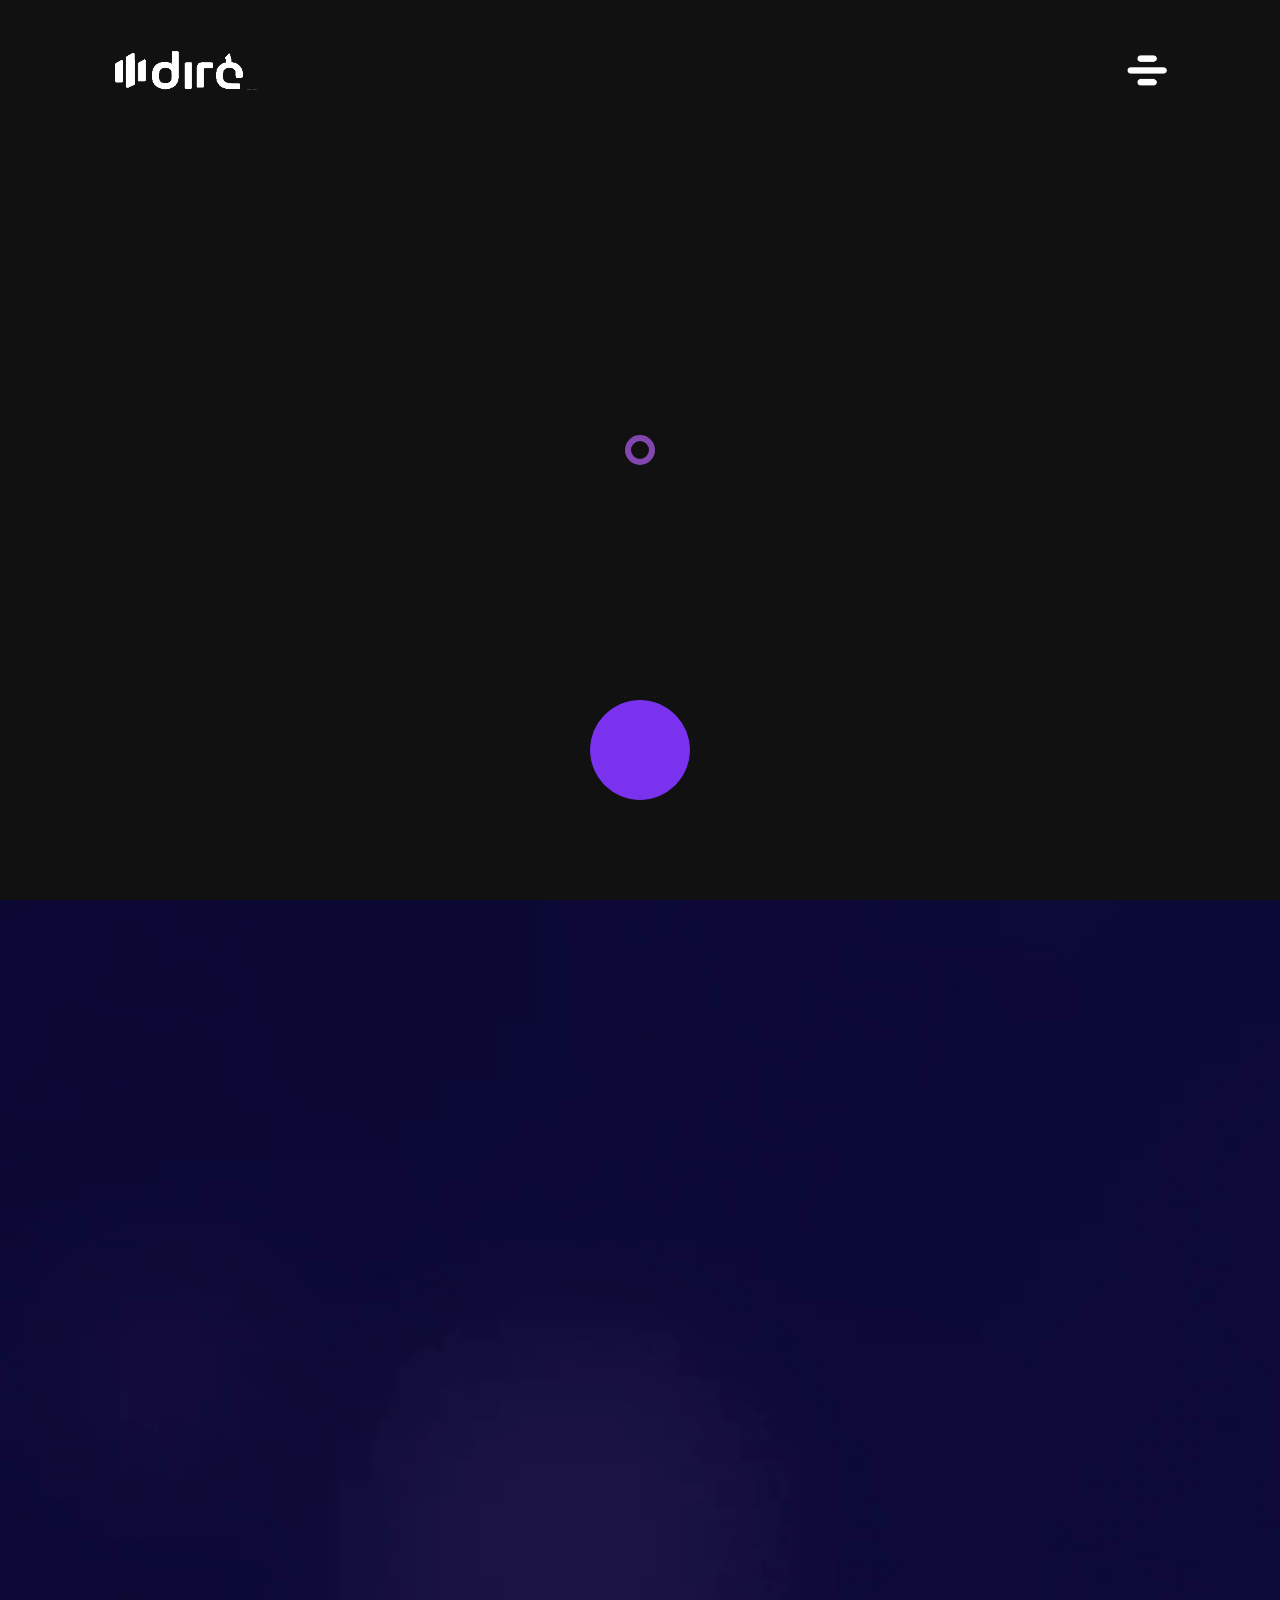
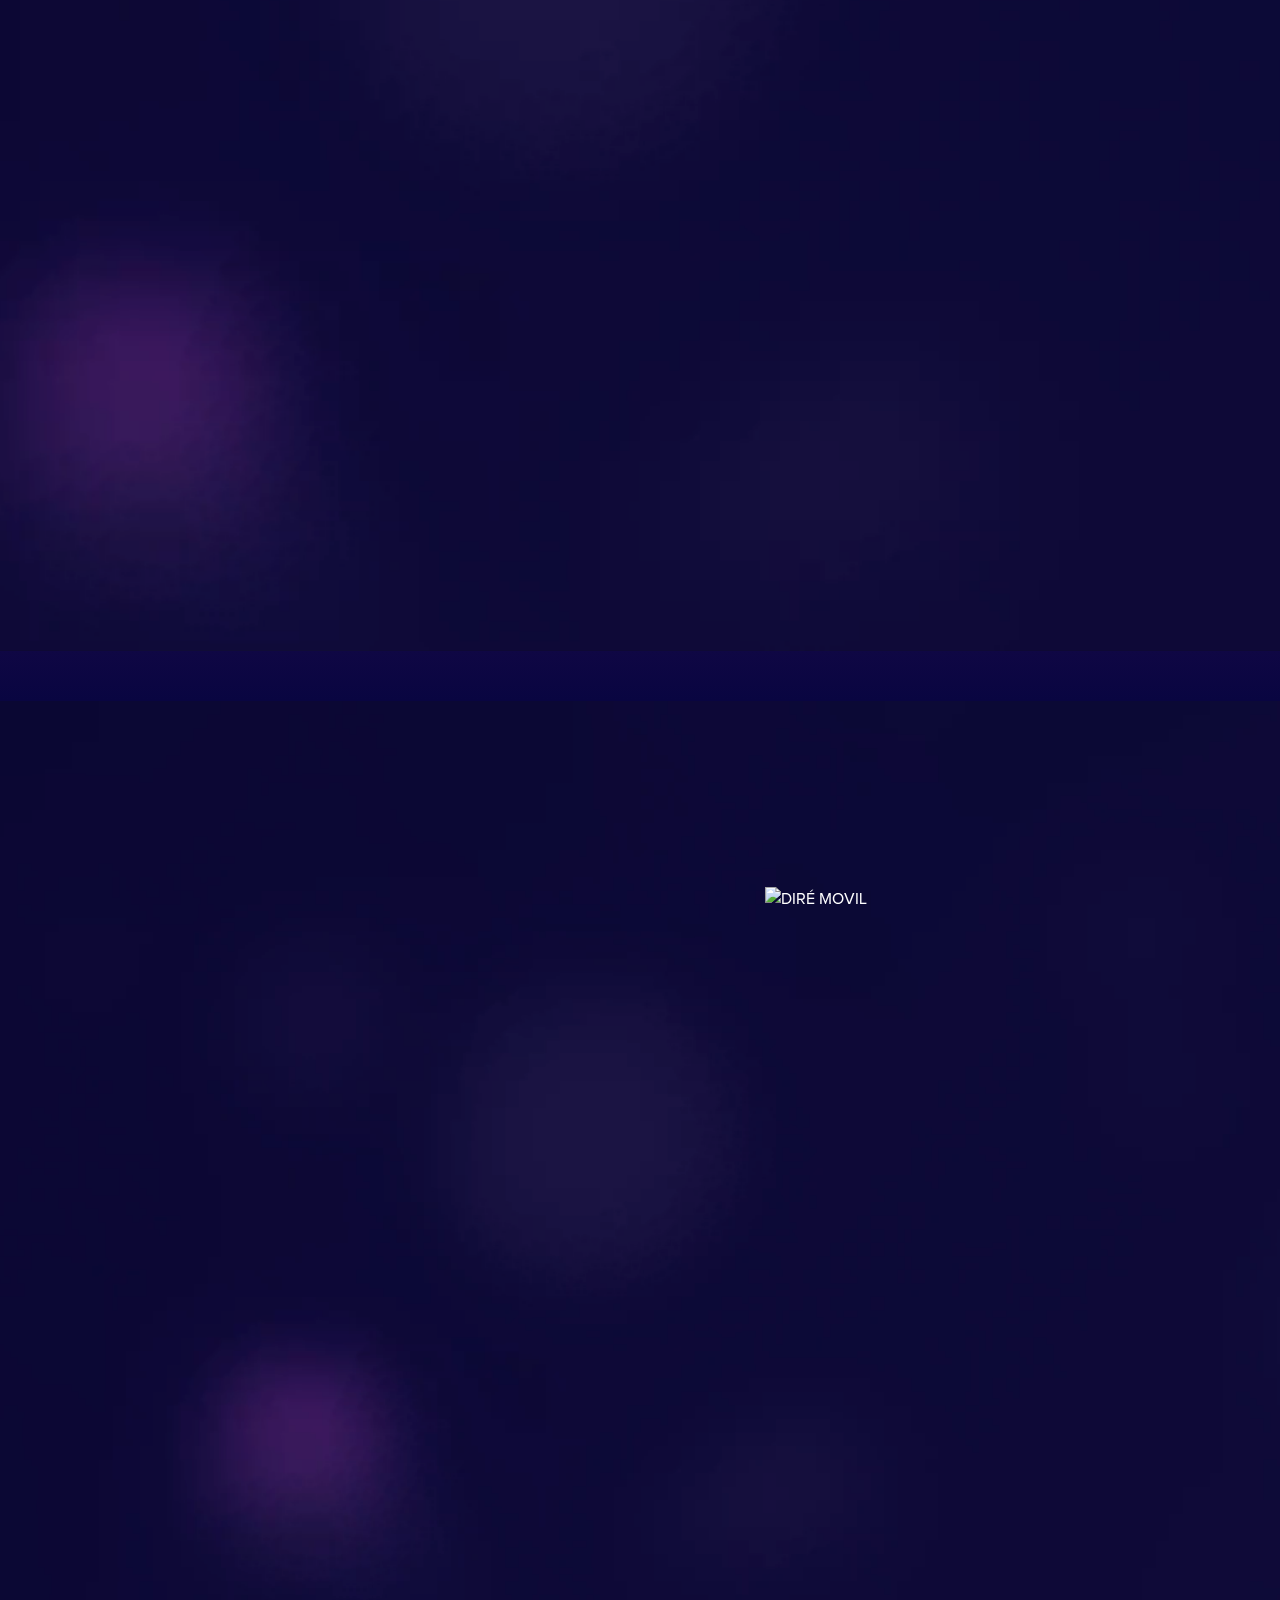
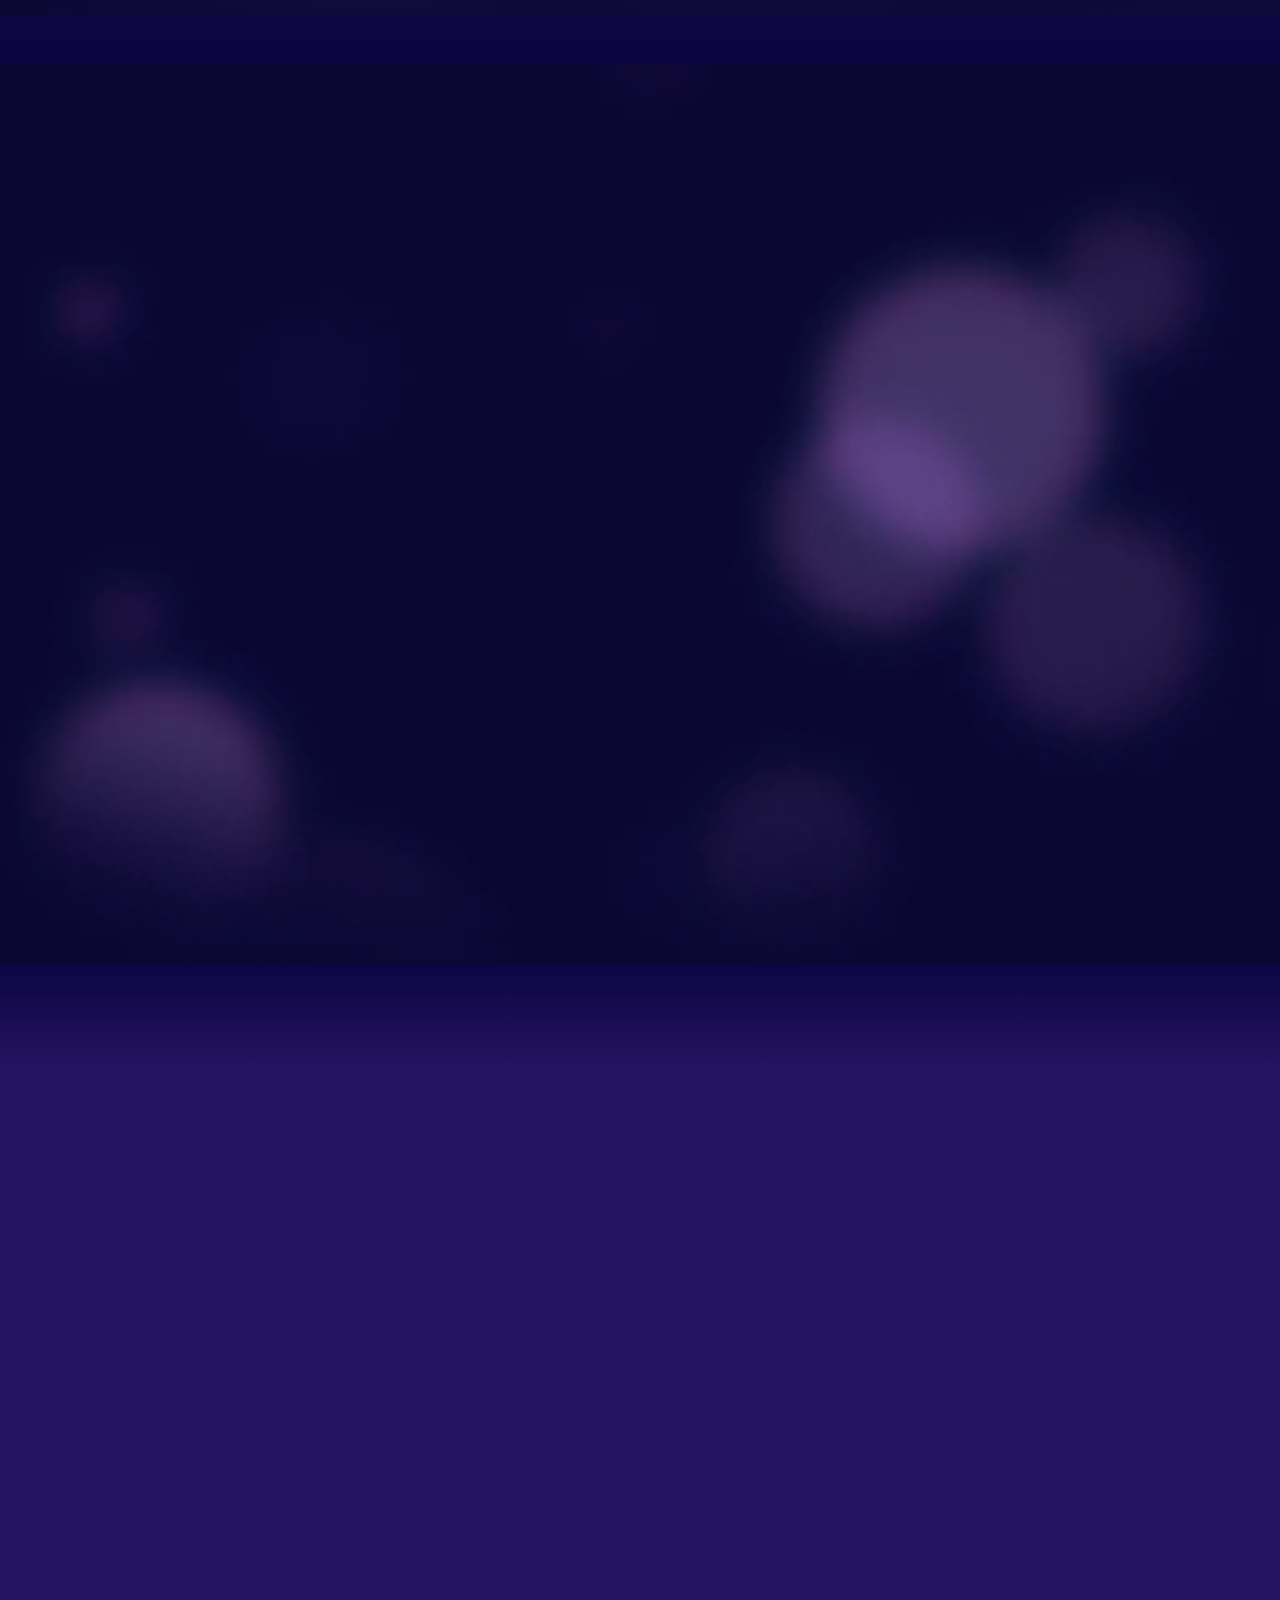
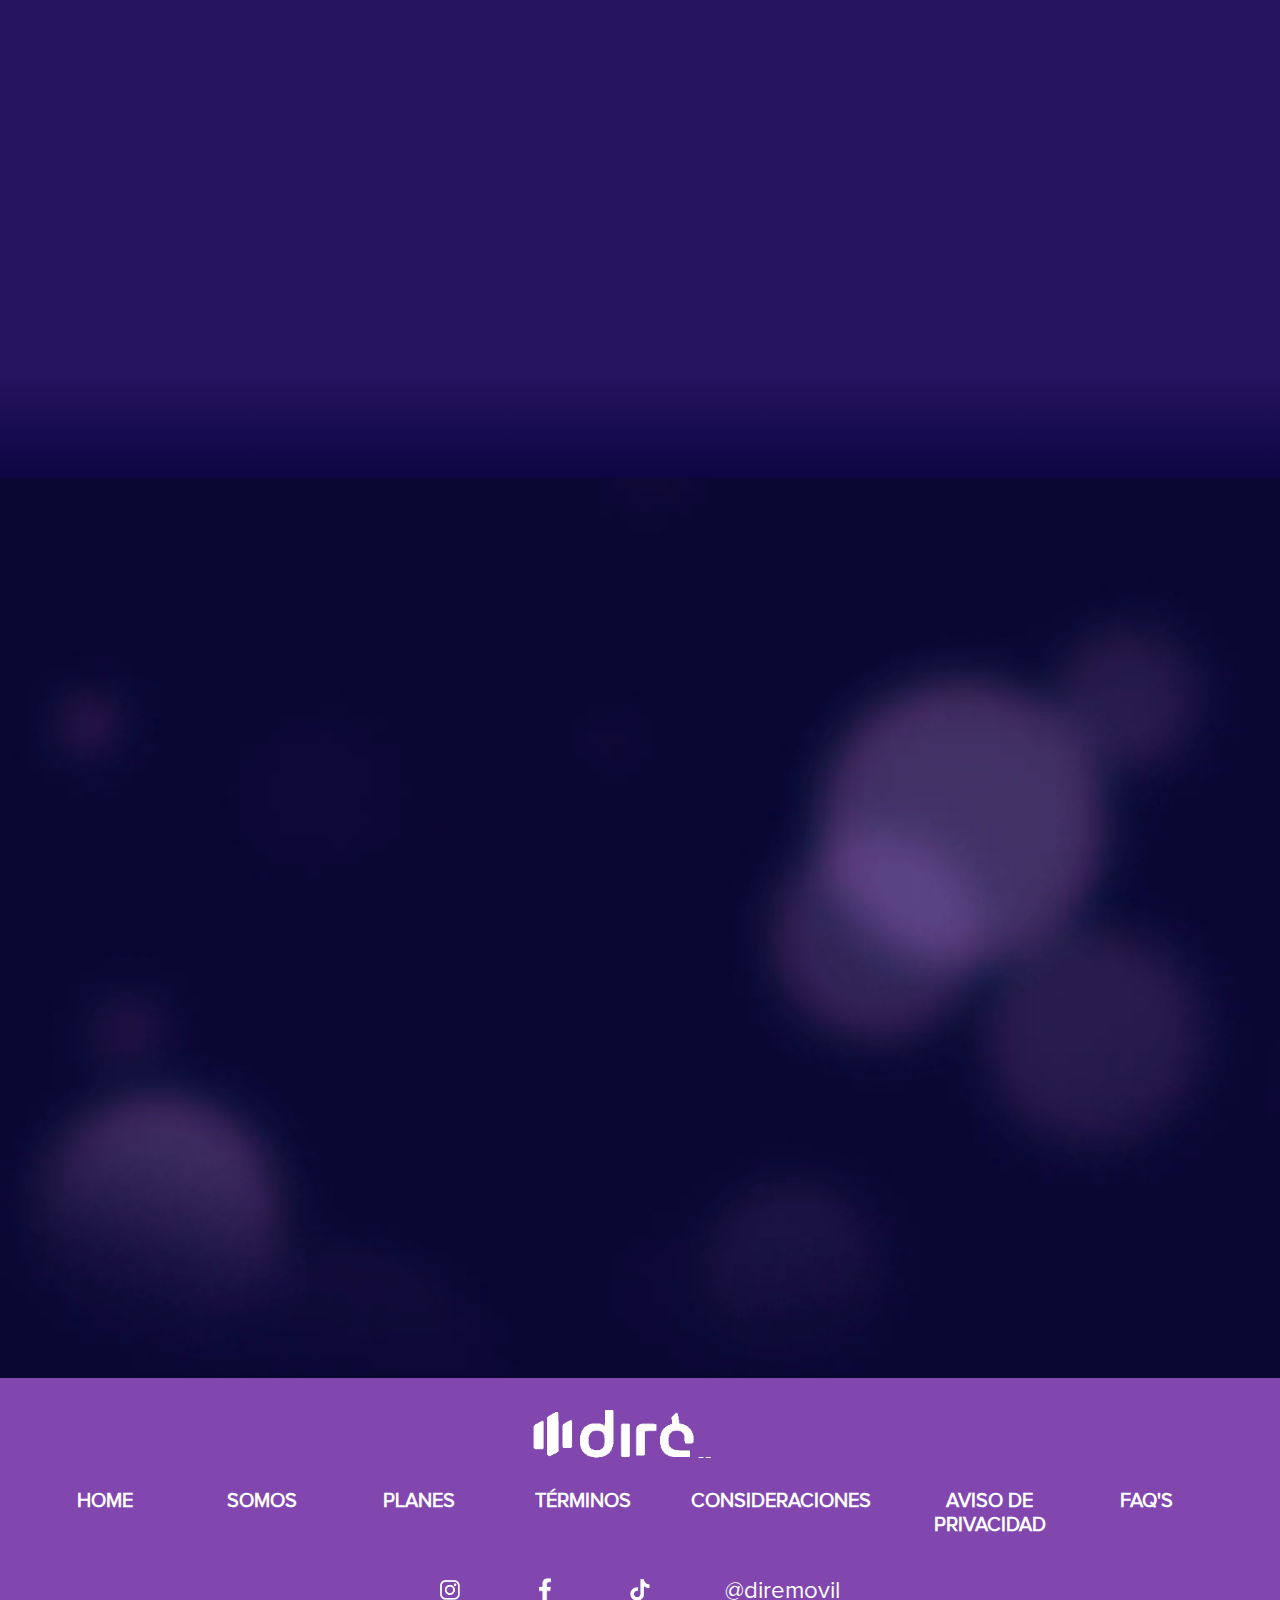
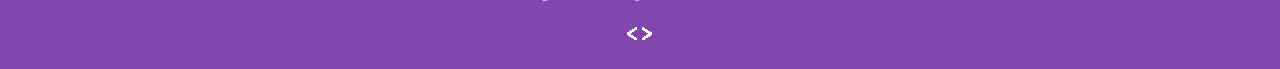
==== index.html @ 23bbb039 "opcion 5 al marcar" ====
<!DOCTYPE html>
<html lang="es">
<head>
    <meta charset="UTF-8" />
    <meta http-equiv="X-UA-Compatible" content="IE=edge" />
    <meta name="viewport" content="width=device-width, initial-scale=1.0" />
    <script src="https://kit.fontawesome.com/4514d9060c.js"></script>
    <link href="https://cdn.jsdelivr.net/npm/bootstrap@5.1.3/dist/css/bootstrap.min.css" rel="stylesheet" />
    <link rel="stylesheet" href="css/style.css" />
    <link rel="shortcut icon" href="img/fabicon.svg" />
    <link rel="stylesheet" href="css/animate.css">
    <script src="https://unpkg.com/sweetalert/dist/sweetalert.min.js"></script>
    <meta name="description" content="Somos una compañía de telefonía móvil enfocada en conectar personas a través de nuestro servicio. Nos 
    distingue la calidad, el soporte y la accesibilidad que tenemos con nuestros usuarios ofreciendo planes que cubren todas las necesidades que la comunicación actual demanda. " />
    <meta name="keywords" content="Telefonía móvil, Telefonía móvil en Guadalajara, Diré Móvil, Diré SIM, Diré planes, Diré linea" />
    <meta name="author" content="blueberry.mx" />
    <meta name="copyright" content="DIRÉ MÓVIL" />
    <link rel="preload" href="css/style.css" />
    <link rel="preload" href="js/script.js" />
    <link rel="preload" href="lib/easy-waypoint-animate.js" />
    <link rel="preload" href="lib/jquery.waypoints.js" />
    <link rel="preload" href="css/animate.css" />
    <link rel="preload" href="css/fonts/Proxima_Nova_Font.otf" />
    <title>DIRÉ MOVIL</title>
</head>

<body>
    <!--HEADER-->
    <section class="showcase" id="showcase">
        <header class="navbar navbar-expand-lg">
            <a class="navbar-brand" href="index.html">
                <img src="img/Diré-Loop.gif" alt="DIRÉ MOVIL" id="logo-header">
            </a>
    
            <button class="btn btn-link" onclick="menu()">
                <img src="img/Menu.png" alt="Menu" class="img-fluid btn-menu" />
            </button>
        </header>
        <video src="vid/Video_Home_02.mp4" muted loop autoplay class="d-none d-sm-none d-md-block"></video>
        <div class="container">
            <div class="row">
                <div id="element_4" class="text-center">
                    <button class="btn btn-primary btn-baja"><i class="fa-solid fa-arrow-down"></i></button>
                </div>
            </div>
        </div>
        <!--<div class="container">
                <div class="row d-flex justify-content-center index">
                    <div class="text">
                        <div class="container">
                            <div class="row d-flex justify-content-center">
                                <h1 class="text-center display-3 animacion-titulos"><b>CON MUY POCO PUEDES <br> DECIR MUCHO</b></h1>
                            </div>
                        </div>
                        
                    </div>
                </div>
            </div>-->
    </section>
    <!--MENU-->
    <header id="menu">
        <div class="container-fluid menu wp-animated" data-animation="fadeInRight">
            <div class="row">
                <div class="col-12 col-lg-4 col-md-12 col-sm-12">
                    <div class="">
                        <a href="index.html">
                            <img src="img/Diré-Loop.gif" alt="DIRÉ MOVIL" class="img-fluid logo-modal" />
                        </a>
                        <i class="fa-solid fa-xmark d-block d-sm-block d-md-none" id="men-cerrar"
                            onclick="cerrar()"></i>
                    </div>
                    <a href="https://www.instagram.com/diremovil/?igshid=YmMyMTA2M2Y=" target="_blank" rel="noopener noreferrer">
                        <img src="img/ig.png" alt="DIRÉ IG" class="img-fluid icono-redes pt-5" />
                    </a>
                    <a href="https://www.facebook.com/Diremovil" target="_blank" rel="noopener noreferrer">
                        <img src="img/fb.png" alt="DIRÉ FB" class="img-fluid fb-menu pt-5" />
                   </a>
                   <a href="https://www.tiktok.com/@diremovil" target="_blank" rel="noopener noreferrer">
                        <img src="img/tk.png" alt="DIRÉ FB" class="img-fluid icono-redes pt-5" />
                    </a>

                    <div class="row d-flex justify-content-center pt-5 pb-5">
                        <h4 class="text-center wp-animated h2" data-animation="fadeInDown" data-animation-delay="0.2s"
                            data-animation-duration="5s"><b>¿Quieres hacer una recarga?</b></h4>
                        <h4 class="text-center wp-animated" data-animation="fadeInDown" data-animation-delay="0.6s"
                            data-animation-duration="5s"><b style="color: #7B32EF;">Comunícate</b><b> con nosotros</b>  <br>
                            <a href="tel:8004722767">
                                <b style="color: #7B32EF;">800 472 2767 </b> <b class="h5">opc. 5</b> 
                            </a> 
                        </h4>
                    </div>
                </div>
                <div class="col-12 col-lg-4 col-md-12 col-sm-12 pt-5 ">
                    <ul class="pt-5">
                        <li>
                            <a href="index.html">
                                <h5 class="pt-5"><b>HOME</b></h5>
                            </a>
                        </li>
                        <li>
                            <a href="somos.html">
                                <h5 class="pt-5"><b>¿POR QUÉ DIRÉ?</b></h5>
                            </a>
                        </li>
                        <li>
                            <a href="planes.html">
                                <h1 class="display-2 pt-5 bold"><b>PLANES</b></h1>
                            </a>
                        </li>
                        <li>
                            <a href="faqs.html">
                                <h5 class="pt-5"><b>FAQ'S</b></h5>
                            </a>
                        </li>
                        <li>
                            <a href="terminos.html">
                                <h5 class="pt-5"><b>TÉRMINOS</b></h5>
                            </a>
                        </li>
                        <li>
                            <a href="consideraciones.html">
                                <h5 class="pt-5"><b>CONSIDERACIONES</b></h5>
                            </a>
                        </li>
                        <li>
                            <a href="aviso.html">
                                <h5 class="pt-5 pb-5"><b>AVISO DE PRIVACIDAD</b></h5>
                            </a>
                        </li>
                    </ul>
                </div>
                <div class="col-12 col-lg-4 col-md-12 col-sm-12 d-none d-sm-none d-md-block">
                    <video muted autoplay loop class="video-bg_video">
                        <source src="vid/Video_Menú.mp4" type="video/mp4">
                    </video>
                    <div class="row justify-content-end text-end pt-3 me-md-3 d-none d-sm-none d-md-block ">
                        <i class="fa-solid fa-xmark btn-menu" onclick="cerrar()"></i>
                    </div>
                </div>
            </div>
        </div>
    </header>
    <!--PLANES-->
    <section class="luces-centrada">
        <video src="vid/Luces-centrada.mp4" muted loop autoplay></video>
        <!--PLANES-->
        <div class="container-fluid planes">
            <div class="container pt-5">
                <div class="row d-flex justify-content-center wp-animated-group">
                    <h1 class="text-center display-3 wp-animated" data-animation="fadeInDown"
                        data-animation-duration="2s"><b>PLANES</b></h1>
                    <h4 class="text-center pt-4 wp-animated" data-animation="fadeInDown" data-animation-delay="0.3s"
                        data-animation-duration="3s">Conoce nuestros planes, tenemos uno que seguro se ajusta a tus
                        necesidades.</h4>
                </div>
                <div class="row d-flex  justify-content-center pt-5">
                    <div class="col-12 col-lg-4 col-md-12 col-sm-12 wp-animated pt-3 " data-animation="zoomIn"
                        data-animation-duration="5s">
                        <a href="planes.html">
                            <img src="img/dire-5.png" id="plan_5" class="zoom plan img-fluid" alt="DIRE 5" />
                        </a>
                    </div>
                    <div class="col-12 col-lg-4 col-md-12 col-sm-12 wp-animated pt-3" data-animation="zoomIn"
                        data-animation-delay="1s" data-animation-duration="5s">
                        <a href="planes.html">
                            <img src="img/dire-ilimitado.png" id="plan_ilimitado" class="zoom plan img-fluid" alt="DIRE ILIMITADO"/>
                        </a>
                    </div>
                    <div class="col-12 col-lg-4 col-md-12 col-sm-12 wp-animated pt-3" data-animation="zoomIn"
                        data-animation-delay="2s" data-animation-duration="5s">
                        <a href="planes.html">
                            <img src="img/dire-8.png" id="plan_8" class="zoom plan img-fluid" alt="DIRE 8" />
                        </a>
                    </div>
                </div>
                <div class="row d-flex justify-content-center pt-5 pb-5  zoom">
                    
                    <h4 class="text-center wp-animated display-3 pt-5" data-animation="fadeInDown" data-animation-delay="0.2s"
                        data-animation-duration="5s"><b>¿Quieres hacer una recarga?</b></h4>
                    <h4 class="text-center wp-animated recarga" data-animation="fadeInDown" data-animation-delay="0.6s"
                        data-animation-duration="5s"><b >Comunícate</b><b> con nosotros</b> <br>
                        <a href="tel:8004722767">
                                <b >800 472 2767 </b> <b class="h5">opc. 5</b> 
                            </a> 
                    </h4>
                </div>
            </div>
        </div>
    </section>
    <div class="container-fluid degradado-videos pt-5 d-none d-sm-none d-md-block"></div>
    <section class="luces-centrada">
        <video src="vid/Luces-centrada.mp4" muted loop autoplay></video>
        <!--ACTIVA TU LÍNEA-->
        <div class="container-fluid activa-linea">
            <div class="container">
                <div class="row d-flex justify-content-center">
                    <h1 class="text-center display-3 wp-animated bold" data-animation="fadeInDown"
                        data-animation-duration="5s"><b>ACTIVA TU LÍNEA</b></h1>
                </div>
                <div class="row">
                    <div class="col-12 col-lg-4 col-md-12 col-sm-12">
                        <div class="row d-flex justify-content-start wp-animated-group">
                            <h3 class="text-start wp-animated" data-animation="fadeInDown" data-animation-delay="0.4s"
                                data-animation-duration="5s"><b>Estás a unos pasos de vivir tu <br>
                                    experiencia al límite. Contacta a <br>
                                    uno de nuestros asesores y <br>
                                    disfruta de Diré.</b></h3>
                        </div>
                        <div class="text-start pt-5 wp-animated" data-animation="fadeInDown" data-animation-delay="0.6s"
                            data-animation-duration="5s">
                            <button class="btn btn-primary conoce" data-bs-toggle="modal"
                                data-bs-target="#activa-linea"><b>Conoce más</b> </button>
                        </div>

                    </div>
                    <div class="col-12 col-lg-8 col-md-12 col-sm-12">
                        <div class="">
                            <img src="img/Activa.gif" alt="DIRÉ MOVIL" class="img-fluid " />
                        </div>
                    </div>

                </div>
            </div>
        </div>
    </section>
    <div class="container-fluid degradado-videos pt-5 d-none d-sm-none d-md-block"></div>
    <!--ACTIVA TU LÍNEA MODAL-->
    <div class="modal fade" id="activa-linea" tabindex="-1" aria-labelledby="activa-linea" aria-hidden="true">
        <div class="modal-dialog modal-xl ">
            <div class="modal-content ">
                <div class="modal-body fondo-azul">
                    <div class="container">
                        <div class="row">
                            <div class="col-12 col-lg-5 col-md-12 col-sm-12 fondo-morado-activa orden-celular-2">
                                <div class="">
                                    <img src="img/Diré-Loop.gif" alt="DIRÉ MOVIL" class="img-fluid logo-modal" />
                                </div>
                                <img src="img/activa-linea-popup.gif" alt="ACTIVA TU LINEA"
                                    class="img-fluid iconos-activa" />
                            </div>
                            <div class="col-12 col-lg-7 col-md-12 col-sm-12 pt-5 orden-celular-1">
                                <div class="text-end">
                                    <i class="fa-solid fa-xmark btn-modal" type="button"
                                        class="btn btn-close" data-bs-dismiss="modal" aria-label="Close"></i>
                                </div>
                                <h1 class="text-center display-3 pt-5"><b>ACTIVA TU LÍNEA</b></h1>
                                <h5 class="text-center pt-5">Primero verifica que tu dispositivo móvil sea compatible
                                </h5>
                                <div class="row pt-5">
                                    <div class="col-12 col-lg-6 col-md-6 col-sm-6 pt-3">
                                        <h5 class="text-center">01</h5>
                                        <h5 class="text-center">INGRESA LA MARCACIÓN DE <br> TU TÉLEFONO</h5>
                                        <p class="text-center">texto menor de (14 - 15 dígitos)</p>
                                    </div>
                                    <div class="col-12 col-lg-6 col-md-6 col-sm-6 pt-3">
                                        <h5 class="text-center">02</h5>
                                        <h5 class="text-center">MARCA *#06#</h5>
                                        <p class="text-center">te aparecerá en la pantalla tu imei</p>
                                    </div>
                                </div>
                                <div class="row pt-5">
                                    <div class="col-12 col-lg-6 col-md-6 col-sm-6 pt-3">
                                        <h5 class="text-center">03</h5>
                                        <h5 class="text-center">AHORA TIENES TU IMEI</h5>
                                    </div>
                                    <div class="col-12 col-lg-6 col-md-6 col-sm-6 pt-3">
                                        <h5 class="text-center">04</h5>
                                        <h5 class="text-center"> INGRESA TU CÓDIGO A <br> CONTINUACIÓN</h5>
                                    </div>
                                </div>
                                <div class="row pt-5">
                                    <div class="input-group input-group-sm mb-3">
                                        <input type="text" class="form-control" aria-label="Sizing example input"
                                            aria-describedby="inputGroup-sizing-sm" placeholder="Ingresa tu IMEI">
                                    </div>
                                    <div class="text-center pt-2">
                                        <h5 class="text-center pt-5 pb-3">Comunícate con nosotros</h5>
                                        <button class="btn btn-primary btn-tel-modal">
                                            <a href="tel:8004722767">
                                                <h5><b>800 472 2767 </b> <b class="h6">opc. 5</b> </h5>
                                            </a>
                                        </button>
                                        <h5 class="pt-4">Nuestro equipo de soporte te solicitará la siguiente <br>
                                            información y te guiará en todo el proceso</h5>
                                    </div>
                                    <div class="text-start pt-5">
                                        <ul>
                                            <li>Nombre del titular de la línea</li>
                                            <li>Correo electrónico</li>
                                            <li>Domicilio del usuario final</li>
                                            <li>MSISDN o ICCID (Identificador de la tarjeta sim con la que se realizará
                                                la activación)</li>
                                        </ul>
                                        <h5 class="ms-3"><b>Importante</b></h5>
                                        <ul>
                                            <li>Asegúrate que tu equipo móvil esté liberado.</li>
                                            <li>Apaga tu equipo móvil, inserta tu SIM DIRÉ MÓVIL y no lo enciendas hasta
                                                <br> verificar que esté bien colocada.</li>
                                            <li> Una vez que el equipo móvil tiene la nueva SIM, enciéndelo y acepta
                                                todas las notificaciones para asegurar la configuración de tu equipo
                                                móvil.</li>
                                        </ul>
                                    </div>
                                    <div class="text-start pt-5 pb-5">
                                        <p class="texto-morado text-center">Revisa las consideraciones para activar tu
                                            línea.</p>
                                    </div>
                                </div>
                            </div>
                        </div>
                    </div>
                </div>
            </div>
        </div>
    </div>

    <!--LA PORTABILIDAD MÁS FÁCIL-->
    <section class="luces-centrada">
        <video src="vid/Luces-llena.mp4" muted loop autoplay></video>
        <!--COMO FUNCIONA-->
        <div class="container-fluid portabilidad-facil">
            <div class="container pt-5">
                <div class="row pt-5">
                    <h1 class="text-center pt-5 display-2 wp-animated bold" data-animation="fadeInDown"
                        data-animation-duration="5s"><b>LA PORTABILIDAD MÁS FÁCIL</b></h1>
                </div>
                <div class="row pt-5 wp-animated-group">
                    <div class="col-12 col-lg-6 col-md-12 col-sm-12 wp-animated" data-animation="fadeInDown"
                        data-animation-delay="0.4s" data-animation-duration="5s">
                        <img src="img/Sim.gif" alt="DIRÉ MOVIL" class="img-fluid" />
                    </div>
                    <div class="col-12 col-lg-6 col-md-12 col-sm-12 pt-5 wp-animated" data-animation="fadeInDown"
                        data-animation-delay="0.6s" data-animation-duration="5s">
                        <h3 class="pt-5"><b>Podrás cambiarte a Diré con tu mismo <br>
                                número. Comunícate con nosotros para <br>
                                solicitar la portabilidad del servicio.</b></h3>
                        <div class="pt-5 wp-animated pb-5" data-animation="fadeInDown" data-animation-delay="0.8s"
                            data-animation-duration="5s">
                            <button class="btn btn-primary conoce" data-bs-toggle="modal"
                                data-bs-target="#portabilidad">Conoce más</button>
                        </div>
                    </div>

                </div>
            </div>
        </div>
    </section>
    <div class="container-fluid degradado-abajo pt-5 d-none d-sm-none d-md-block">
        <h1></h1>
    </div>
    <!--MODAL PORTABILIDAD-->
    <div class="modal fade" id="portabilidad" tabindex="-1" aria-labelledby="portabilidad" aria-hidden="true">
        <div class="modal-dialog modal-xl ">
            <div class="modal-content ">
                <div class="modal-body fondo-azul">
                    <div class="container">
                        <div class="row">
                            <div class="col-12 col-lg-5 col-sm-12 col-md-12 fondo-morado-activa pb-5 orden-celular-2">
                                <div class="">
                                    <img src="img/Diré-Loop.gif" alt="DIRÉ MOVIL" class="img-fluid logo-modal" />
                                </div>
                                <img src="img/activa-linea-popup.gif" alt="ACTIVA TU LINEA"
                                    class="img-fluid iconos-activa" />
                            </div>
                            <div class="col-12 col-lg-7 col-sm-12 col-md-12 orden-celular-1">
                                <div class="text-end pt-4">
                                    <i class="fa-solid fa-xmark btn-modal" type="button"
                                        class="btn btn-close" data-bs-dismiss="modal" aria-label="Close"></i>
                                </div>
                                <h1 class="text-center py-5">COMIENZA TU PORTABILIDAD</h1>
                                <div class="row">
                                    <div class="col-12 col-lg-5 col-md-12 col-sm-12">
                                        <div class="row ms-4">
                                            <div class="col-12 col-lg-2 col-sm-12 col-md-1 ">
                                                <h1 class="bold mb-0">0</h1>
                                                <h1 class="bold mt-0">1</h1>
                                            </div>
                                            <div class="col-12 col-lg-10 col-sm-12 col-md-12">
                                                <img src="img/icono-celular-portabilidad.png" alt="DIRÉ" class="img-fluid cel-porta">
                                            </div>
                                        </div>
                                    </div>
                                    <div class="col-12 col-lg-7 col-md-12 col-sm-12 pt-5">
                                        <div class="">
                                            <span class="text-white mx-3 h4 bold">Comunícate</span>
                                            <button class="btn btn-primary btn-tel-modal">
                                                <a href="tel:8004722767">
                                                    <h5><b>800 472 2767 </b> <b class="h6">opc. 5</b> </h5>
                                                </a>
                                            </button>
                                            <p class="pt-3 h4">Nuestro equipo de soporte te guiará durante el proceso.</p>
                                        </div>
                                    </div>
                                </div>
                                <div class="row ms-4">
                                    <div class="col-12 col-lg-5 col-sm-12 col-md-12 d-block d-sm-block d-md-none" >
                                        <div class="row me-4">
                                            <div class="col-12 col-lg-2 col-sm-12 col-md-12">
                                                <h1 class="bold mb-0">0</h1>
                                                <h1 class="bold mt-0">2</h1>
                                            </div>
                                            <div class="col-12 col-lg-10 col-sm-12 col-md-12">
                                                <img src="img/icono-portabilidad-info.png" alt="DIRÉ" class="img-fluid"/>
                                            </div>
                                           
                                        </div>
                                    </div>
                                    <div class="col-12 col-lg-7 col-sm-12 col-md-12">
                                        <h2 class="text-end bold">Brinda</h2>
                                        <p class="h5">Es importante que tengas los siguientes datos a la mano:</p>
                                        <div class="row pt-3">
                                            <div class="col-12 col-lg-6 col-sm-12 col-md-12 pt-2">
                                                <h3 class="bold h5">MSISDN O ICCID</h3>
                                                <p>Se encuentra en la tarjeta SIM, generalmente empieza con el número 89.</p>
                                            </div>
                                            <div class="col-12 col-lg-6 col-sm-12 col-md-12 pt-2">
                                                <h3 class="bold h5">NIP</h3>
                                                <p>Llama al 051 desde la línea a portar o manda un SMS al 051 con la palabra NIP.</p>
                                            </div>
                                        </div>
                                    </div>
                                    <div class="col-12 col-lg-5 col-sm-12 col-md-12 d-none d-sm-none d-md-block" >
                                        <div class="row me-4">
                                            <div class="col-12 col-lg-10 col-sm-12 col-md-12">
                                                <img src="img/icono-portabilidad-info.png" alt="DIRÉ" class="img-fluid"/>
                                            </div>
                                            <div class="col-12 col-lg-2 col-sm-12 col-md-12">
                                                <h1 class="bold mb-0">0</h1>
                                                <h1 class="bold mt-0">2</h1>
                                            </div>
                                        </div>
                                    </div>
                                </div>
                                <div class="row ms-4">
                                    <div class="col-12 col-lg-4 col-sm-12 col-md-12 pt-2">
                                        <h3 class="bold h5">CURP</h3>
                                        <p>De la persona solicitante que a su vez es titular de la línea.</p>
                                    </div>
                                    <div class="col-12 col-lg-5 col-sm-12 col-md-12 pt-2">
                                        <h3 class="bold h5">NÚMERO DE TELÉFONO A PORTAR</h3>
                                        <p>Teléfono de la compañía anterior.</p>
                                    </div>
                                </div>
                                <div class="row pt-5">
                                    <div class="col-12 col-lg-5 col-sm-12 col-md-12">
                                        <div class="row ms-4">
                                            <div class="col-12 col-lg-2 col-md-12 col-sm-12 pt-2">
                                                <h1 class="bold mb-0">0</h1>
                                                <h1 class="bold mt-0">3</h1>
                                            </div>
                                            <div class="col-12 col-lg-8 col-md-12 col-sm-12 ">
                                                <h1 class="display-1 texto-morado bold num">48</h1>
                                                <h1 class="texto-morado bold hrs">HORAS</h1>
                                            </div>
                                        </div>
                                        
                                    </div>
                                    <div class="col-12 col-lg-7 col-sm-12 col-md-12 pt-4">
                                        <h1 class="bold">Espera</h1>
                                        <p>En un plazo máximo de 48 horas quedará lista la portabilidad de tu línea.</p>
                                    </div>
                                </div>
                                <div class="row">
                                    <div class="col-12 col-lg-5 col-sm-12 col-md-12 d-block d-sm-block d-md-none">
                                        <div class="row me-4">
                                            <div class="col-12 col-lg-2 col-md-12 col-sm-12">
                                                <h1 class="text-end bold mb-0">0</h1>
                                                <h1 class="text-end bold mt-0">4</h1>
                                            </div>
                                            <div class="col-12 col-lg-10 col-md-12 col-sm-12">
                                                <img src="img/Comunicate.gif" alt="DIRÉ" class="img-fluid"/>
                                            </div>
                                            
                                        </div>
                                       
                                    </div>
                                    <div class="col-12 col-lg-7 col-sm-12 col-md-12 pt-5">
                                        <h1 class="text-end bold">Disfruta</h1>
                                        <p>Ahora puedes disfrutar de todos los beneficios de tu plan Diré Móvil</p>
                                    </div>
                                    <div class="col-12 col-lg-5 col-sm-12 col-md-12 d-none d-sm-none d-md-block">
                                        <div class="row me-4">
                                            <div class="col-12 col-lg-10 col-md-12 col-sm-12">
                                                <img src="img/Comunicate.gif" alt="DIRÉ" class="img-fluid"/>
                                            </div>
                                            <div class="col-12 col-lg-2 col-md-12 col-sm-12">
                                                <h1 class="text-end bold mb-0">0</h1>
                                       <h1 class="text-end bold mt-0">4</h1>
                                            </div>
                                        </div>
                                       
                                    </div>
                                </div>
                                <div class="row mx-3">
                                    <h1 class="text-center texto-morado bold h3">Importante:</h1>
                                    <ul>
                                        <li>El dispositivo en el que se va a utilizar sea compatible.</li>
                                        <li>Que el servicio no tenga ningún tipo de bloqueo por su operador móvil actual por robo o por extravío.</li>
                                    </ul>
                                </div>
                            </div>
                        </div>
                    </div>
                </div>
            </div>
        </div>
    </div>
    <!--TELEFONÍA AL LÍMITE-->
    <div class="container-fluid fondo-azul telefonia-limite pt-5">
        <div class="container pt-5 wp-animated-group">
            <div class="row d-flex justify-content-center pt-5 wp-animated" data-animation="fadeInDown"
                data-animation-duration="5s">
                <video autoplay loop muted class="video-sombra">
                    <source src="vid/Celular_Comunicate.mp4" type="video/mp4">
                </video>
            </div>
            <div class="row d-flex justify-content-center pt-5 pb-5">
                <h2 class="text-center wp-animated bold" data-animation="fadeInDown" data-animation-delay="0.4s"
                    data-animation-duration="5s"><b>ES MOMENTO DE VIVIR TU TELEFONÍA AL LÍMITE</b></h2>
            </div>
        </div>
    </div>
    <!--Comunícate YA-->
    <div class="container-fluid fondo-azul comunicate pt-5 pb-5">
        <div class="container wp-animated-group">
            <div class="row d-flex justify-content-center">
                <h1 class="text-center display-3 wp-animated bold" data-animation="fadeInDown"
                    data-animation-duration="5s"><b>COMUNÍCATE YA</b></h1>
                <h5 class="text-center pt-3 wp-animated" data-animation="fadeInDown" data-animation-delay="0.2s"
                    data-animation-duration="5s">Si tienes alguna duda o estás experimentando dificultades con tu línea
                    te <br> podemos ayudar.</h5>
            </div>
            <div class="text-center pt-5">
                <div class="row">
                    <div class="col-12 col-lg-3 col-md-12 col-sm-12"></div>
                    <div class="col-12 col-lg-3 col-md-12 col-sm-12 pt-5">
                        <div class="wp-animated" data-animation="fadeInDown" data-animation-delay="0.4s"
                            data-animation-duration="5s">
                            <button class="btn btn-primary btn-tel">
                                <a href="tel:8004722767">
                                    <h5><b>800 472 2767 </b> <b class="h6">opc. 5</b> </h5>
                                </a>
                            </button>
                        </div>
                    </div>
                    <div class="col-12 col-lg-3 col-md-12 col-sm-12 pt-5">
                        <div class="wp-animated" data-animation="fadeInDown" data-animation-delay="0.6s"
                            data-animation-duration="5s">
                            <button class="btn btn-primary btn-faqs">
                                <a href="faqs.html">
                                    <h5><b>FAQ'S</b></h5>
                                </a>
                            </button>
                        </div>

                    </div>
                    <div class="col-12 col-lg-3 col-md-12 col-sm-12"></div>
                </div>
                <div class="row">
                    <div class="col-12 col-lg-5 col-md-12 col-sm-12"></div>
                    <div class="col-12 col-lg-2 col-md-12 col-sm-12 pt-5 ">
                        <div class="wp-animated" data-animation="fadeInDown" data-animation-delay="0.4s"
                            data-animation-duration="5s">
                            <button class="btn btn-primary btn-tel">
                                <a href="https://api.whatsapp.com/send?phone=523342470002" target="_blank" rel="noopener noreferrer">
                                    <h5>
                                        <i class="fa-brands fa-whatsapp ms-3"></i>
                                        <b>33 4247 0002</b>
                                    </h5>
                                </a>
                            </button>
                        </div>
                    </div>
                    <div class="col-12 col-lg-5 col-md-12 col-sm-12"></div>
                </div>
            </div>
        </div>
    </div>
    <div class="container-fluid degradado-arriba d-none d-sm-none d-md-block"></div>
    <!--SUSCRIBETE-->
    <section class="luces-centrada" id="suscripcion">
        <video src="vid/Luces-llena.mp4" muted loop autoplay></video>
        <div class="container-fluid portabilidad-facil">
            <div class="container pt-5">
                <div class="row pt-5 wp-animated-group">
                    <div class="col-12 col-lg-6 col-md-12 col-sm-12 wp-animated" data-animation="fadeInDown"
                        data-animation-duration="5s">
                        <img src="img/Comunicate.gif" alt="DIRÉ MOVIL" class="img-fluid" />
                    </div>
                    <div class="col-12 col-lg-6 col-md-12 col-sm-12 pt-5 pb-5">
                        <h1 class="pt-5 wp-animated bold" data-animation="fadeInDown" data-animation-duration="5s">
                            <b>SUSCRÍBITE AL NEWSLETTER</b></h1>
                        <h5 class="pt-5 wp-animated" data-animation="fadeInDown" data-animation-delay="0.2s"
                            data-animation-duration="5s">Conoce más de Diré y entérate de nuestras promociones.</h5>

                        <form method="post" action="mail.php" >
                            <div class="input-group pt-5 wp-animated" data-animation="fadeInDown"
                                data-animation-delay="0.4s" data-animation-duration="5s">
                                <input required type="email" name="email" class="form-control" placeholder="ejemplo@gmail.com"
                                    aria-label="Recipient's username" aria-describedby="basic-addon3">
                                <button class="input-group-text" id="basic-addon3" type="submit"
                                    onclick="enviar()">Suscribete</button>
                            </div>
                        </form>

                    </div>
                </div>
            </div>
        </div>
    </section>
    <!--MENSAJE CUANDO SE SUSCRIBEN-->
    <section class="luces-centrada" id="mensaje">
        <video src="vid/Luces-llena.mp4" muted loop autoplay></video>
        <div class="container-fluid portabilidad-facil">
            <div class="container pt-5">
                <div class="row pt-5">
                    <div class="col-12 col-lg-6 col-md-12 col-sm-12 ">
                        <img src="img/Comunicate.gif" alt="DIRÉ MOVIL" class="img-fluid" />
                    </div>
                    <div class="col-12 col-lg-6 col-md-12 col-sm-12 pt-5 pb-5">
                        <h1 class="pt-5 bold"><b>SUSCRÍBITE AL NEWSLETTER</b></h1>
                        <h4 class="text-center pt-5"><b>TE HAS SUSCRITO DE FORMA EXITOSA</b></h4>

                        <h5 class="text-center pt-5">Revisa tu bandeja de entrada, <br> y comienza a recibir tus
                            promociones.</h5>
                    </div>
                </div>
            </div>
        </div>
    </section>

    <footer class="">
        <div class="container-fluid">
            <div class="row ">
                <div class="text-center pt-4 pb-4">
                    <a href="index.html">
                        <img src="img/Diré-Loop.gif" alt="DIRÉ MOVIL" class="img-fluid logo-footer" />
                    </a>
                </div>
                <div class="row wp-animated-group">
                    <div class="col-12 col-lg-2 col-md-12 col-sm-12">
                        <a href="index.html">
                            <h5><b>HOME</b></h5>
                        </a>
                    </div>
                    <div class="col-12 col-lg-1 col-md-12 col-sm-12">
                        <a href="somos.html">
                            <h5><b>SOMOS</b></h5>
                        </a>
                    </div>
                    <div class="col-12 col-lg-2 col-md-12 col-sm-12">
                        <a href="planes.html">
                            <h5><b>PLANES</b></h5>
                        </a>
                    </div>
                    <div class="col-12 col-lg-1 col-md-12 col-sm-12 me-5">
                        <a href="terminos.html">
                            <h5><b>TÉRMINOS</b></h5>
                        </a>
                    </div>
                    <div class="col-12 col-lg-2 col-md-12 col-sm-12">
                        <a href="consideraciones.html">
                            <h5><b>CONSIDERACIONES</b></h5>
                        </a>
                    </div>
                    <div class="col-12 col-lg-2 col-md-12 col-sm-12">
                        <a href="aviso.html">
                            <h5><b>AVISO DE PRIVACIDAD</b></h5>
                        </a>
                    </div>
                    <div class="col-12 col-lg-1 col-md-12 col-sm-12">
                        <a href="faqs.html">
                            <h5><b>FAQ'S</b></h5>
                        </a>
                    </div>
                    
                </div>
            </div>
        </div>


        <div class="container">
            <div class="row pt-4 redes d-flex justify-content-center">
                <div class="col-12 col-lg-3 col-md-12 col-sm-12"></div>
                <div class="col-12 col-lg-1 col-md-12 col-sm-12 pt-2">
                    <a href="https://www.instagram.com/diremovil/?igshid=YmMyMTA2M2Y=" target="_blank" rel="noopener noreferrer">
                        <img src="img/Icono-IG.png" alt="IG: DIRÉ MOVIL" class="img-fluid" />
                    </a>
                </div>
                <div class="col-12 col-lg-1 col-md-12 col-sm-12 pt-2">
                    <a href="https://www.facebook.com/Diremovil" target="_blank" rel="noopener noreferrer">
                        <img src="img/fb_white.png" alt="FB: DIRÉ MOVIL" class="img-fluid fb-footer" />
                    </a>
                </div>
                <div class="col-12 col-lg-1 col-md-12 col-sm-12 pt-2">
                    <a href="https://www.tiktok.com/@diremovil" target="_blank" rel="noopener noreferrer">
                        <img src="img/Icono-Tik-tok.png" alt="TIK TOK: DIRÉ MOVIL" class="img-fluid" />
                    </a>
                </div>
                <div class="col-12 col-lg-2 col-md-12 col-sm-12 pt-2">
                    <h4>@diremovil</h4>
                </div>
                <div class="col-12 col-lg-3 col-md-12 col-sm-12"></div>
            </div>
            <div class="text-center pb-4 pt-2">
                <img src="img/materialized-blueberry.gif" alt="MATERIALIZED BY Blueberry" class="img-fluid" />
            </div>
        </div>
        </div>
    </footer>






    <script src="https://cdnjs.cloudflare.com/ajax/libs/jquery/3.2.1/jquery.min.js"></script>
    <script src='http://ajax.googleapis.com/ajax/libs/jqueryui/1.8.5/jquery-ui.min.js'></script>
    <script src="https://cdn.jsdelivr.net/npm/@popperjs/core@2.10.2/dist/umd/popper.min.js"></script>
    <script src="https://cdn.jsdelivr.net/npm/bootstrap@5.1.3/dist/js/bootstrap.min.js"></script>
    <script src="js/script.js"></script>
    <script src="lib/easy-waypoint-animate.js"></script>
    <script src="lib/jquery.waypoints.js"></script>
</body>

</html>
---- css/style.css ----
/*COLORES
AZUL-MORADO: #24135F
NEGRO: #212721
LILA: #8246AF
*/
@font-face {
    font-family: "Proxima Nova";
    src: url("fonts/Proxima_Nova_Font.otf");
}
@font-face {
    font-family: "Proxima Nova Bold";
    src: url("fonts/Proxima-Nova-Bold.otf");
}
@font-face {
    font-family: "Proxima Nova Semi-Bold";
    src: url("fonts/Proxima\ Nova\ Semibold.otf");
}
.semibold{
    font-family: "roxima Nova Semi-Bold";
}
.bold{
    font-family: "Proxima Nova Bold";
}
body{
    font-family: "Proxima Nova";
}
a{
    color: white;
    text-decoration: none;
}
a:hover{
    color: #fff;
}
#menu li{
    list-style: none;
}
#logo-header{
    max-width: 200px;
}
.fa-xmark{
    color: white;
    font-size: 2rem;
}
.fa-bars{
    color: white;
    font-size: 2rem;
}

/*COMIENZAN FONDOS DE LAS PESTAÑAS*/
.header{
    background-color: #24135F;
    color: #fff;
}
/*.header-somos{
    width: 100%;
    height: 90vh;
    background-position: center;
    background-size: cover;
    min-height: 500px;
    background-image: url("../img/header-somos.png");
    background-repeat: no-repeat;
    position: relative;
    z-index: 1;
    color: #fff;
}
.header-somos::after{
    content: "";
    position: absolute;
    top: 0;
    left: 0;
    width: 100%;
    height: 100%;
    background: linear-gradient(to right top, #8246AF);
    z-index: -1;
}
.header-somos h1{
    margin-top: 450px;
}
*/
.overlay{
    position: absolute;
    top: 0;
    left: 0;
    width: 100%;
    height: 100%;
    background: #24135F;
    mix-blend-mode: overlay;
}
.fondo-morado{
    background-image: url("../img/fondo-modales.png");
    background-repeat: no-repeat;
    height: 90vh;
    background-size: cover;
}
.fondo-morado-activa{
    background-image: url("../img/fondo-modales.png");
    background-repeat: no-repeat;
    height: auto;
    background-size: cover;
}
.fondo-azul{
    background-color: #24135F;
    color: white;
}
.fondo-menu{
    background-image: url("../img/menu-fondo.png");
    background-size: cover;
    background-repeat: no-repeat;
}
.menu{
    background-color: #24135F;
    color: #fff;
    width: 100%;
    height: 90vh;
}
/*TERMINAN FONDOS DE LAS PANTALLAS*/
#menu{
    display: none;
}
.planes{
    text-align: center;
    position: relative;
}
.plan{
    opacity: 0.5;
    position: relative;
}
.activa-linea{
    text-align: center; 
    position: relative;
}
.activa-linea h3{
    margin-top: 300px;
}
.portabilidad-facil{
    position: relative;

}
/*.telefononia-limite{

}
.Comunícate{

}*/
.como-funciona{
    position: relative;
    text-align: center;
}
.como-funciona h5{
    cursor: pointer;
}
.logo-footer{
    max-width: 250px;
}
.redes img{
    max-width: 20px;
}
.fb-footer{
    max-width: 12px!important;
}
.sim {
    max-width: 500px;
    margin-top: 200px;
    margin-left: 100px;
}
.iconos-activa{
    margin-top: 400px;
}
.celular-modal{
    max-width: 400px;
    margin-left: 50px;
}
.cel-modal{
    max-width: 500px;
    margin-top: 90px;
    margin-left: 50px;
}
.texto-modal h1{
    margin-top: 50px;
}
.logo-modal{
    max-width: 200px;
    margin-top: 50px;
    margin-left: 50px;
}
.modal-body{
    padding: 0;
}
.texto-morado{
    color: #8246AF;
}
footer{
    background-color: #8246AF;
    color: white;
    text-align: center;
}footer li{
    display: inline-block;
    margin-left: 90px;
}
.input-group input{
    background: none;
    border-radius: 0;
}
.input-group-text{
    background-color: #8246AF;
    border-radius: 0;
    border-color: #8246AF;
    color: #fff;
}
/*BOTONES*/
.btn-modal{margin-right: 40px;
}
.btn-menu{
    max-width: 40px;
    position: relative;
}
.conoce{
    background-color: #8246AF;
    border-color: #8246AF;
    border-radius: 5px;
    width: 150px;
}
.conoce:hover{
    background-color: #8246AF;
}
.btn-tel-modal{
    background-color: #8246AF;
    border-color: #8246AF;
    width: 250px;
    height: 40px;
}
.btn-tel-modal:hover{
    background-color: #8246AF;
    color: #fff;
    border-color: #8246AF;
}
.btn-tel{
    background-color: #8246AF;
    border-color: #8246AF;
    color: #fff;
    width: 250px;
    height: 40px;
}
.btn-tel:hover{
    background-color: #8246AF;
    color: #fff;
    border-color: #8246AF;
}
.btn-faqs{
    background-color: #9D62D9;
    border-color: #9D62D9;
    color: #fff;
    width: 250px;
    height: 40px;
}
.btn-faqs:hover{
    background-color: #9D62D9;
    color: #fff;
    border-color: #9D62D9;
}
/*TERMINA BOTONES*/
/*COLLAPSE DE FAQS*/
.collapsible {
    background: none;
    color: white;
    cursor: pointer;
    padding: 18px;
    width: 100%;
    border-top-color: #fff;
    border-bottom: none;
    border-left: none;
    border-right: none;
    text-align: left;
    outline: none;
    font-size: 15px;
  }
  .collapsible:after {
    content: '\002B';
    color: white;
    font-weight: bold;
    float: right;
    margin-left: 5px;
  }
  .content {
    padding: 0 18px;
    max-height: 0;
    overflow: hidden;
    border: none;
    transition: max-height 0.2s ease-out;
    background: none;
  }
  .content p{
      margin-top: 10px;
      color: white;
  }
  .active:after {
    content: "\2796"; /* Unicode character for "minus" sign (-) */
    color: #fff;
    font-weight: bold;
  }
/*TERMINA COLLAPSE DE FAQS*/
.icono-redes{
    margin-top: 180px;
    margin-left: 50px;
    max-width: 30px;
}
.fb-menu{
    margin-top: 180px;
    margin-left: 50px;
    width: 18px!important;
}
.icono-bb{
    margin-top: 190px;
}
/*ANIMACIONES*/
.animacion-titulos{
    display: inline-block;
    animation: fadeIn;
    animation-duration: 10s;
    font-family: "Proxima Nova Bold";
}
.zoom{
    transition: transform .2s;
    
}
.zoom:hover{
    transform: scale(1.1);
    opacity: 1;
}
/*TERMINA ANIMACIONES*/
.opcion:hover{
    background-image: url("../img/luz.gif");
    background-position: center;
    background-repeat: no-repeat;
    background-size: cover;
}
#mensaje{
    display: none;
}
#portabilidad span{
    color: rgba(255, 255, 255, 0.4);
}
.showcase{
    position: relative;
    right: 0;
    width: 100%;
    min-height: 100vh;
    padding: 100px;
    display: flex;
    justify-content: space-between;
    align-items: end;
    background: #111;
    color: #fff;
    z-index: 2;
}
.showcase header{
    position: absolute;
    top: 0;
    left: 0;
    width: 100%;
    padding: 40px 100px;
    z-index: 1000;
    display: flex;
    align-items: center;
    justify-content: space-between;

}
.showcase video{
    position: absolute;
    top: 0;
    left: 0;
    width: 100%;
    height: 100%;
    object-fit: cover;
    opacity: 0.8;
}
.showcase-planes{
    position: relative;
    right: 0;
    width: 100%;
    min-height: 100vh;
    padding: 100px;
    display: flex;
    justify-content: space-between;
    align-items: end;
    background: #111;
    color: #fff;
    z-index: 2;
}
.showcase-planes header{
    position: absolute;
    top: 0;
    left: 0;
    width: 100%;
    padding: 40px 100px;
    z-index: 1000;
    display: flex;
    align-items: center;
    justify-content: space-between;

}
.showcase-planes video{
    position: absolute;
    top: 0;
    left: 0;
    width: 100%;
    height: 100%;
    object-fit: cover;
    opacity: 0.8;
}
.text{
    position: relative;
    text-align: center;
}
.video-bg_video{
    width: 100%;
    height: 100%;
    max-width: 490px;
    position: absolute;
    object-fit: cover;
}
.video-sombra{
    box-shadow: 10px 10px 15px 15px #0D0642;
}
.luces-centrada{
    position: relative;
    right: 0;
    width: 100%;
    min-height: 100vh;
    padding: 100px;
    display: flex;
    justify-content: space-between;
    align-items: end;
    background: #111;
    color: #fff;
    z-index: 2;
}
.luces-centrada video{
    position: absolute;
    top: 0;
    left: 0;
    width: 100%;
    height: 100%;
    object-fit: cover;
    opacity: 0.8;
}
.text{
    position: relative;
    text-align: center;
}
.degradado-arriba{
    width: 100%;
    height: 100px;
    background: linear-gradient(#24135F, #0D0642);
}
.degradado-videos{
    width: 100%;
    height: 50px;
    background: linear-gradient(#0F0744, #090541);
}
.degradado-abajo{
    width: 100%;
    height: 100px;
    background: linear-gradient(#0D0643, #24135F );
}
.planes img{
    max-width: 300px;
}
.planes p{
    text-align: start;
}
.planes h2{
    margin-top: 5rem;
    font-family: "Proxima Nova Bold";
}
.swal-overlay {
    background-color: rgba( 36, 19, 95, 0.5);
}
.swal-title{
    color: #fff;
    font-size: 50px;
}
.swal-modal {
    background-color: rgba(13, 6, 66,1);
}
.swal-text{
    color: #ffff;
    font-family: "Proxima Nova Bold";
    text-align: center;
}
.lista-aviso li{
    list-style: none;
}
.recarga:hover{
    color: #8246AF;
}
.cel-porta{
    margin-top: -45px;
}
.num{
    font-size: 8rem;
}
.hrs{
    margin-top: -30px;
}
/*BOTON EN INICIO PARA HACER SCROLL*/
#element_4{
    display: inline-block;
    animation: colorMovimiento 4s infinite ease;
}
.btn-baja{
    border-radius: 100%;
    background-color: #7B32EF;
    border-color: #7B32EF;
    width: 100px;
    height: 100px;
}
.btn-baja:hover{
    background-color: #7B32EF;
    border-color: #7B32EF;
    width: 100px;
}
.fa-arrow-down{
    font-size: 2rem;
}
.btn-baja::after {
  content: '';
  width: 30px; height: 30px;
  border-radius: 100%;
  border: 6px solid #8246AF;
  position: absolute;
  z-index: -1;
  top: 50%;
  left: 50%;
  transform: translate(-50%, -50%);
  animation: ring 1.5s infinite;
}
.btn-baja:hover::after, .btn-baja:focus::after {
  animation: none;
  display: none;
}

@keyframes ring {
  0% {
    width: 30px;
    height: 30px;
    opacity: 1;
  }
  100% {
    width: 300px;
    height: 300px;
    opacity: 0;
  }
}
@keyframes colorMovimiento{
   0%{
       transform: translateY(0px);
    }
  25%{
      transform: translateY(-50px);
    }
  50%{
      transform: translateY(-20px);
    }
  100%{
      transform: translateY(-50px);
    }
} 
/*TERMINA BOTON EN INICIO PARA HACER SCROLL*/
@media (max-width:300px){
    .showcase{
        padding: 0;
        background-image: url('../img/Dire_index_celular.jpeg');
        background-position: center;
        background-repeat: no-repeat;
        background-size: cover;
    }
    .luces-centrada{
        padding: 0;
    }
    .logo-modal{
        max-width: 150px;
        margin-top: 20px;
        margin-left: 0;
    }
    #men-cerrar{
        width: 100%;
        margin-left: 280px;
        margin-top: -200px;
    }
    .header-somos h1{
        margin-top: 280px;
    }
    .icono-redes{
        margin-top: 0;
    }
    .icono-bb{
        margin-top: 0;
    }
    .menu{
        height: 160vh;
    }
    .fb-menu{
        margin-top: 0;
    }
    .orden-celular-1{
        order: 1;
    }
    .orden-celular-2{
        order: 2;
    }
}
@media (max-width:400px){
    .showcase{
        padding: 0;
        background-image: url('../img/Dire_index_celular.jpeg');
        background-position: center;
        background-repeat: no-repeat;
        background-size: cover;
    }
    .showcase-planes{
        padding: 0;
        background-image: url('../img/Dire_planes_celular.jpeg');
        background-position: center;
        background-repeat: no-repeat;
        background-size: cover; 
    }
    .luces-centrada{
        padding: 0;
    }
    .logo-modal{
        max-width: 150px;
        margin-top: 20px;
        margin-left: 0;
    }
    #men-cerrar{
        margin-left: 320px;
        margin-top: -20px;
    }
    .header-somos h1{
        margin-top: 280px;
    }
    .icono-redes{
        margin-top: 0;
    }
    .icono-bb{
        margin-top: 0;
    }
    .menu{
        height: 160vh;
    }
    .sim{
        max-width: 300px;
        margin-left: 0;
    }
    .iconos-activa{
        margin-top: 250px;
    }
    .celular-modal{
        max-width: 300px;
    }
    .cel-modal{
        max-width: 300px;
        margin-left: 0;
    }
    .fb-menu{
        margin-top: 0;
    }
    .orden-celular-1{
        order: 1;
    }
    .orden-celular-2{
        order: 2;
    }
    
}
@media (max-width:500px){
    .showcase header{
        padding: 0;
    }
    .showcase-planes header{
        padding: 0;
    }
    .showcase{
        padding: 0;
        background-image: url('../img/Dire_index_celular.jpeg');
        background-position: center;
        background-repeat: no-repeat;
        background-size: cover;
    }
    .showcase-planes{
        padding: 0;
        background-image: url('../img/Dire_planes_celular.jpeg');
        background-position: center;
        background-repeat: no-repeat;
        background-size: cover; 
    }
    .luces-centrada{
        padding: 0;
    }
    .logo-modal{
        max-width: 180px;
        margin-top: 40px;
        margin-left: 5px;
    } 
    #men-cerrar{
        margin-left: 320px;
        margin-top: -20px;
    }
    .header-somos h1{
        margin-top: 280px;
    }
    .icono-redes{
        margin-top: 0;
    }
    .icono-bb{
        margin-top: 0;
    }
    .menu{
        height: 160vh;
    }
    .fb-menu{
        margin-top: 0;
    }
    .orden-celular-1{
        order: 1;
    }
    .orden-celular-2{
        order: 2;
    }
}
@media (max-width:600px){
    .showcase{
        padding: 0;
        background-image: url('../img/Dire_index_celular.jpeg');
        background-position: center;
        background-repeat: no-repeat;
        background-size: cover;
    }
    .showcase-planes{
        padding: 0;
        background-image: url('../img/Dire_planes_celular.jpeg');
        background-position: center;
        background-repeat: no-repeat;
        background-size: cover; 
    }
    .luces-centrada{
        padding: 0;
    }
    .logo-modal{
        max-width: 180px;
        margin-top: 40px;
        margin-left: 5px;
    }
    .header-somos h1{
        margin-top: 280px;
    }
    .icono-redes{
        margin-top: 0;
    }
    .icono-bb{
        margin-top: 0;
    }
    .menu{
        height: 160vh;
    }
    .fb-menu{
        margin-top: 0;
    }
    .orden-celular-1{
        order: 1;
    }
    .orden-celular-2{
        order: 2;
    }
}
@media (max-width:700px){
    .showcase{
        padding: 0;
        background-image: url('../img/Dire_index_celular.jpeg');
        background-position: center;
        background-repeat: no-repeat;
        background-size: cover;
    }
    .showcase-planes{
        padding: 0;
        background-image: url('../img/Dire_planes_celular.jpeg');
        background-position: center;
        background-repeat: no-repeat;
        background-size: cover; 
    }
    .luces-centrada{
        padding: 0;
    }
    .logo-modal{
        max-width: 180px;
        margin-top: 40px;
        margin-left: 5px;
    }
    .btn-menu-cerrar{
        margin-left: 450px;
        margin-top: -40px;
    }
    .header-somos h1{
        margin-top: 280px;
    }
    .icono-redes{
        margin-top: 0;
    }
    .icono-bb{
        margin-top: 0;
    }
    .menu{
        height: 160vh;
    }
    .fb-menu{
        margin-top: 0;
    }
    .orden-celular-1{
        order: 1;
    }
    .orden-celular-2{
        order: 2;
    }
}
@media (max-width:800px){
    .showcase{
        padding: 0;
        background-image: url('../img/Dire_index_celular.jpeg');
        background-position: center;
        background-repeat: no-repeat;
        background-size: cover;
    }
    .showcase-planes{
        padding: 0;
        background-image: url('../img/Dire_planes_celular.jpeg');
        background-position: center;
        background-repeat: no-repeat;
        background-size: cover; 
    }
    .luces-centrada{
        padding: 0;
    }
    .logo-modal{
        max-width: 180px;
        margin-top: 40px;
        margin-left: 5px;
    }
    .btn-menu-cerrar{
        margin-left: 600px;
        margin-top: -40px;
    }
    .header-somos h1{
        margin-top: 280px;
    }
    .icono-redes{
        margin-top: 0;
    }
    .icono-bb{
        margin-top: 0;
    }
    .menu{
        height: 160vh;
    }
    .fb-menu{
        margin-top: 0;
    }
    .orden-celular-1{
        order: 1;
    }
    .orden-celular-2{
        order: 2;
    }
}
---- css/style.css ----
/*COLORES
AZUL-MORADO: #24135F
NEGRO: #212721
LILA: #8246AF
*/
@font-face {
    font-family: "Proxima Nova";
    src: url("fonts/Proxima_Nova_Font.otf");
}
@font-face {
    font-family: "Proxima Nova Bold";
    src: url("fonts/Proxima-Nova-Bold.otf");
}
@font-face {
    font-family: "Proxima Nova Semi-Bold";
    src: url("fonts/Proxima\ Nova\ Semibold.otf");
}
.semibold{
    font-family: "roxima Nova Semi-Bold";
}
.bold{
    font-family: "Proxima Nova Bold";
}
body{
    font-family: "Proxima Nova";
}
a{
    color: white;
    text-decoration: none;
}
a:hover{
    color: #fff;
}
#menu li{
    list-style: none;
}
#logo-header{
    max-width: 200px;
}
.fa-xmark{
    color: white;
    font-size: 2rem;
}
.fa-bars{
    color: white;
    font-size: 2rem;
}

/*COMIENZAN FONDOS DE LAS PESTAÑAS*/
.header{
    background-color: #24135F;
    color: #fff;
}
/*.header-somos{
    width: 100%;
    height: 90vh;
    background-position: center;
    background-size: cover;
    min-height: 500px;
    background-image: url("../img/header-somos.png");
    background-repeat: no-repeat;
    position: relative;
    z-index: 1;
    color: #fff;
}
.header-somos::after{
    content: "";
    position: absolute;
    top: 0;
    left: 0;
    width: 100%;
    height: 100%;
    background: linear-gradient(to right top, #8246AF);
    z-index: -1;
}
.header-somos h1{
    margin-top: 450px;
}
*/
.overlay{
    position: absolute;
    top: 0;
    left: 0;
    width: 100%;
    height: 100%;
    background: #24135F;
    mix-blend-mode: overlay;
}
.fondo-morado{
    background-image: url("../img/fondo-modales.png");
    background-repeat: no-repeat;
    height: 90vh;
    background-size: cover;
}
.fondo-morado-activa{
    background-image: url("../img/fondo-modales.png");
    background-repeat: no-repeat;
    height: auto;
    background-size: cover;
}
.fondo-azul{
    background-color: #24135F;
    color: white;
}
.fondo-menu{
    background-image: url("../img/menu-fondo.png");
    background-size: cover;
    background-repeat: no-repeat;
}
.menu{
    background-color: #24135F;
    color: #fff;
    width: 100%;
    height: 90vh;
}
/*TERMINAN FONDOS DE LAS PANTALLAS*/
#menu{
    display: none;
}
.planes{
    text-align: center;
    position: relative;
}
.plan{
    opacity: 0.5;
    position: relative;
}
.activa-linea{
    text-align: center; 
    position: relative;
}
.activa-linea h3{
    margin-top: 300px;
}
.portabilidad-facil{
    position: relative;

}
/*.telefononia-limite{

}
.Comunícate{

}*/
.como-funciona{
    position: relative;
    text-align: center;
}
.como-funciona h5{
    cursor: pointer;
}
.logo-footer{
    max-width: 250px;
}
.redes img{
    max-width: 20px;
}
.fb-footer{
    max-width: 12px!important;
}
.sim {
    max-width: 500px;
    margin-top: 200px;
    margin-left: 100px;
}
.iconos-activa{
    margin-top: 400px;
}
.celular-modal{
    max-width: 400px;
    margin-left: 50px;
}
.cel-modal{
    max-width: 500px;
    margin-top: 90px;
    margin-left: 50px;
}
.texto-modal h1{
    margin-top: 50px;
}
.logo-modal{
    max-width: 200px;
    margin-top: 50px;
    margin-left: 50px;
}
.modal-body{
    padding: 0;
}
.texto-morado{
    color: #8246AF;
}
footer{
    background-color: #8246AF;
    color: white;
    text-align: center;
}footer li{
    display: inline-block;
    margin-left: 90px;
}
.input-group input{
    background: none;
    border-radius: 0;
}
.input-group-text{
    background-color: #8246AF;
    border-radius: 0;
    border-color: #8246AF;
    color: #fff;
}
/*BOTONES*/
.btn-modal{margin-right: 40px;
}
.btn-menu{
    max-width: 40px;
    position: relative;
}
.conoce{
    background-color: #8246AF;
    border-color: #8246AF;
    border-radius: 5px;
    width: 150px;
}
.conoce:hover{
    background-color: #8246AF;
}
.btn-tel-modal{
    background-color: #8246AF;
    border-color: #8246AF;
    width: 250px;
    height: 40px;
}
.btn-tel-modal:hover{
    background-color: #8246AF;
    color: #fff;
    border-color: #8246AF;
}
.btn-tel{
    background-color: #8246AF;
    border-color: #8246AF;
    color: #fff;
    width: 250px;
    height: 40px;
}
.btn-tel:hover{
    background-color: #8246AF;
    color: #fff;
    border-color: #8246AF;
}
.btn-faqs{
    background-color: #9D62D9;
    border-color: #9D62D9;
    color: #fff;
    width: 250px;
    height: 40px;
}
.btn-faqs:hover{
    background-color: #9D62D9;
    color: #fff;
    border-color: #9D62D9;
}
/*TERMINA BOTONES*/
/*COLLAPSE DE FAQS*/
.collapsible {
    background: none;
    color: white;
    cursor: pointer;
    padding: 18px;
    width: 100%;
    border-top-color: #fff;
    border-bottom: none;
    border-left: none;
    border-right: none;
    text-align: left;
    outline: none;
    font-size: 15px;
  }
  .collapsible:after {
    content: '\002B';
    color: white;
    font-weight: bold;
    float: right;
    margin-left: 5px;
  }
  .content {
    padding: 0 18px;
    max-height: 0;
    overflow: hidden;
    border: none;
    transition: max-height 0.2s ease-out;
    background: none;
  }
  .content p{
      margin-top: 10px;
      color: white;
  }
  .active:after {
    content: "\2796"; /* Unicode character for "minus" sign (-) */
    color: #fff;
    font-weight: bold;
  }
/*TERMINA COLLAPSE DE FAQS*/
.icono-redes{
    margin-top: 180px;
    margin-left: 50px;
    max-width: 30px;
}
.fb-menu{
    margin-top: 180px;
    margin-left: 50px;
    width: 18px!important;
}
.icono-bb{
    margin-top: 190px;
}
/*ANIMACIONES*/
.animacion-titulos{
    display: inline-block;
    animation: fadeIn;
    animation-duration: 10s;
    font-family: "Proxima Nova Bold";
}
.zoom{
    transition: transform .2s;
    
}
.zoom:hover{
    transform: scale(1.1);
    opacity: 1;
}
/*TERMINA ANIMACIONES*/
.opcion:hover{
    background-image: url("../img/luz.gif");
    background-position: center;
    background-repeat: no-repeat;
    background-size: cover;
}
#mensaje{
    display: none;
}
#portabilidad span{
    color: rgba(255, 255, 255, 0.4);
}
.showcase{
    position: relative;
    right: 0;
    width: 100%;
    min-height: 100vh;
    padding: 100px;
    display: flex;
    justify-content: space-between;
    align-items: end;
    background: #111;
    color: #fff;
    z-index: 2;
}
.showcase header{
    position: absolute;
    top: 0;
    left: 0;
    width: 100%;
    padding: 40px 100px;
    z-index: 1000;
    display: flex;
    align-items: center;
    justify-content: space-between;

}
.showcase video{
    position: absolute;
    top: 0;
    left: 0;
    width: 100%;
    height: 100%;
    object-fit: cover;
    opacity: 0.8;
}
.showcase-planes{
    position: relative;
    right: 0;
    width: 100%;
    min-height: 100vh;
    padding: 100px;
    display: flex;
    justify-content: space-between;
    align-items: end;
    background: #111;
    color: #fff;
    z-index: 2;
}
.showcase-planes header{
    position: absolute;
    top: 0;
    left: 0;
    width: 100%;
    padding: 40px 100px;
    z-index: 1000;
    display: flex;
    align-items: center;
    justify-content: space-between;

}
.showcase-planes video{
    position: absolute;
    top: 0;
    left: 0;
    width: 100%;
    height: 100%;
    object-fit: cover;
    opacity: 0.8;
}
.text{
    position: relative;
    text-align: center;
}
.video-bg_video{
    width: 100%;
    height: 100%;
    max-width: 490px;
    position: absolute;
    object-fit: cover;
}
.video-sombra{
    box-shadow: 10px 10px 15px 15px #0D0642;
}
.luces-centrada{
    position: relative;
    right: 0;
    width: 100%;
    min-height: 100vh;
    padding: 100px;
    display: flex;
    justify-content: space-between;
    align-items: end;
    background: #111;
    color: #fff;
    z-index: 2;
}
.luces-centrada video{
    position: absolute;
    top: 0;
    left: 0;
    width: 100%;
    height: 100%;
    object-fit: cover;
    opacity: 0.8;
}
.text{
    position: relative;
    text-align: center;
}
.degradado-arriba{
    width: 100%;
    height: 100px;
    background: linear-gradient(#24135F, #0D0642);
}
.degradado-videos{
    width: 100%;
    height: 50px;
    background: linear-gradient(#0F0744, #090541);
}
.degradado-abajo{
    width: 100%;
    height: 100px;
    background: linear-gradient(#0D0643, #24135F );
}
.planes img{
    max-width: 300px;
}
.planes p{
    text-align: start;
}
.planes h2{
    margin-top: 5rem;
    font-family: "Proxima Nova Bold";
}
.swal-overlay {
    background-color: rgba( 36, 19, 95, 0.5);
}
.swal-title{
    color: #fff;
    font-size: 50px;
}
.swal-modal {
    background-color: rgba(13, 6, 66,1);
}
.swal-text{
    color: #ffff;
    font-family: "Proxima Nova Bold";
    text-align: center;
}
.lista-aviso li{
    list-style: none;
}
.recarga:hover{
    color: #8246AF;
}
.cel-porta{
    margin-top: -45px;
}
.num{
    font-size: 8rem;
}
.hrs{
    margin-top: -30px;
}
/*BOTON EN INICIO PARA HACER SCROLL*/
#element_4{
    display: inline-block;
    animation: colorMovimiento 4s infinite ease;
}
.btn-baja{
    border-radius: 100%;
    background-color: #7B32EF;
    border-color: #7B32EF;
    width: 100px;
    height: 100px;
}
.btn-baja:hover{
    background-color: #7B32EF;
    border-color: #7B32EF;
    width: 100px;
}
.fa-arrow-down{
    font-size: 2rem;
}
.btn-baja::after {
  content: '';
  width: 30px; height: 30px;
  border-radius: 100%;
  border: 6px solid #8246AF;
  position: absolute;
  z-index: -1;
  top: 50%;
  left: 50%;
  transform: translate(-50%, -50%);
  animation: ring 1.5s infinite;
}
.btn-baja:hover::after, .btn-baja:focus::after {
  animation: none;
  display: none;
}

@keyframes ring {
  0% {
    width: 30px;
    height: 30px;
    opacity: 1;
  }
  100% {
    width: 300px;
    height: 300px;
    opacity: 0;
  }
}
@keyframes colorMovimiento{
   0%{
       transform: translateY(0px);
    }
  25%{
      transform: translateY(-50px);
    }
  50%{
      transform: translateY(-20px);
    }
  100%{
      transform: translateY(-50px);
    }
} 
/*TERMINA BOTON EN INICIO PARA HACER SCROLL*/
@media (max-width:300px){
    .showcase{
        padding: 0;
        background-image: url('../img/Dire_index_celular.jpeg');
        background-position: center;
        background-repeat: no-repeat;
        background-size: cover;
    }
    .luces-centrada{
        padding: 0;
    }
    .logo-modal{
        max-width: 150px;
        margin-top: 20px;
        margin-left: 0;
    }
    #men-cerrar{
        width: 100%;
        margin-left: 280px;
        margin-top: -200px;
    }
    .header-somos h1{
        margin-top: 280px;
    }
    .icono-redes{
        margin-top: 0;
    }
    .icono-bb{
        margin-top: 0;
    }
    .menu{
        height: 160vh;
    }
    .fb-menu{
        margin-top: 0;
    }
    .orden-celular-1{
        order: 1;
    }
    .orden-celular-2{
        order: 2;
    }
}
@media (max-width:400px){
    .showcase{
        padding: 0;
        background-image: url('../img/Dire_index_celular.jpeg');
        background-position: center;
        background-repeat: no-repeat;
        background-size: cover;
    }
    .showcase-planes{
        padding: 0;
        background-image: url('../img/Dire_planes_celular.jpeg');
        background-position: center;
        background-repeat: no-repeat;
        background-size: cover; 
    }
    .luces-centrada{
        padding: 0;
    }
    .logo-modal{
        max-width: 150px;
        margin-top: 20px;
        margin-left: 0;
    }
    #men-cerrar{
        margin-left: 320px;
        margin-top: -20px;
    }
    .header-somos h1{
        margin-top: 280px;
    }
    .icono-redes{
        margin-top: 0;
    }
    .icono-bb{
        margin-top: 0;
    }
    .menu{
        height: 160vh;
    }
    .sim{
        max-width: 300px;
        margin-left: 0;
    }
    .iconos-activa{
        margin-top: 250px;
    }
    .celular-modal{
        max-width: 300px;
    }
    .cel-modal{
        max-width: 300px;
        margin-left: 0;
    }
    .fb-menu{
        margin-top: 0;
    }
    .orden-celular-1{
        order: 1;
    }
    .orden-celular-2{
        order: 2;
    }
    
}
@media (max-width:500px){
    .showcase header{
        padding: 0;
    }
    .showcase-planes header{
        padding: 0;
    }
    .showcase{
        padding: 0;
        background-image: url('../img/Dire_index_celular.jpeg');
        background-position: center;
        background-repeat: no-repeat;
        background-size: cover;
    }
    .showcase-planes{
        padding: 0;
        background-image: url('../img/Dire_planes_celular.jpeg');
        background-position: center;
        background-repeat: no-repeat;
        background-size: cover; 
    }
    .luces-centrada{
        padding: 0;
    }
    .logo-modal{
        max-width: 180px;
        margin-top: 40px;
        margin-left: 5px;
    } 
    #men-cerrar{
        margin-left: 320px;
        margin-top: -20px;
    }
    .header-somos h1{
        margin-top: 280px;
    }
    .icono-redes{
        margin-top: 0;
    }
    .icono-bb{
        margin-top: 0;
    }
    .menu{
        height: 160vh;
    }
    .fb-menu{
        margin-top: 0;
    }
    .orden-celular-1{
        order: 1;
    }
    .orden-celular-2{
        order: 2;
    }
}
@media (max-width:600px){
    .showcase{
        padding: 0;
        background-image: url('../img/Dire_index_celular.jpeg');
        background-position: center;
        background-repeat: no-repeat;
        background-size: cover;
    }
    .showcase-planes{
        padding: 0;
        background-image: url('../img/Dire_planes_celular.jpeg');
        background-position: center;
        background-repeat: no-repeat;
        background-size: cover; 
    }
    .luces-centrada{
        padding: 0;
    }
    .logo-modal{
        max-width: 180px;
        margin-top: 40px;
        margin-left: 5px;
    }
    .header-somos h1{
        margin-top: 280px;
    }
    .icono-redes{
        margin-top: 0;
    }
    .icono-bb{
        margin-top: 0;
    }
    .menu{
        height: 160vh;
    }
    .fb-menu{
        margin-top: 0;
    }
    .orden-celular-1{
        order: 1;
    }
    .orden-celular-2{
        order: 2;
    }
}
@media (max-width:700px){
    .showcase{
        padding: 0;
        background-image: url('../img/Dire_index_celular.jpeg');
        background-position: center;
        background-repeat: no-repeat;
        background-size: cover;
    }
    .showcase-planes{
        padding: 0;
        background-image: url('../img/Dire_planes_celular.jpeg');
        background-position: center;
        background-repeat: no-repeat;
        background-size: cover; 
    }
    .luces-centrada{
        padding: 0;
    }
    .logo-modal{
        max-width: 180px;
        margin-top: 40px;
        margin-left: 5px;
    }
    .btn-menu-cerrar{
        margin-left: 450px;
        margin-top: -40px;
    }
    .header-somos h1{
        margin-top: 280px;
    }
    .icono-redes{
        margin-top: 0;
    }
    .icono-bb{
        margin-top: 0;
    }
    .menu{
        height: 160vh;
    }
    .fb-menu{
        margin-top: 0;
    }
    .orden-celular-1{
        order: 1;
    }
    .orden-celular-2{
        order: 2;
    }
}
@media (max-width:800px){
    .showcase{
        padding: 0;
        background-image: url('../img/Dire_index_celular.jpeg');
        background-position: center;
        background-repeat: no-repeat;
        background-size: cover;
    }
    .showcase-planes{
        padding: 0;
        background-image: url('../img/Dire_planes_celular.jpeg');
        background-position: center;
        background-repeat: no-repeat;
        background-size: cover; 
    }
    .luces-centrada{
        padding: 0;
    }
    .logo-modal{
        max-width: 180px;
        margin-top: 40px;
        margin-left: 5px;
    }
    .btn-menu-cerrar{
        margin-left: 600px;
        margin-top: -40px;
    }
    .header-somos h1{
        margin-top: 280px;
    }
    .icono-redes{
        margin-top: 0;
    }
    .icono-bb{
        margin-top: 0;
    }
    .menu{
        height: 160vh;
    }
    .fb-menu{
        margin-top: 0;
    }
    .orden-celular-1{
        order: 1;
    }
    .orden-celular-2{
        order: 2;
    }
}
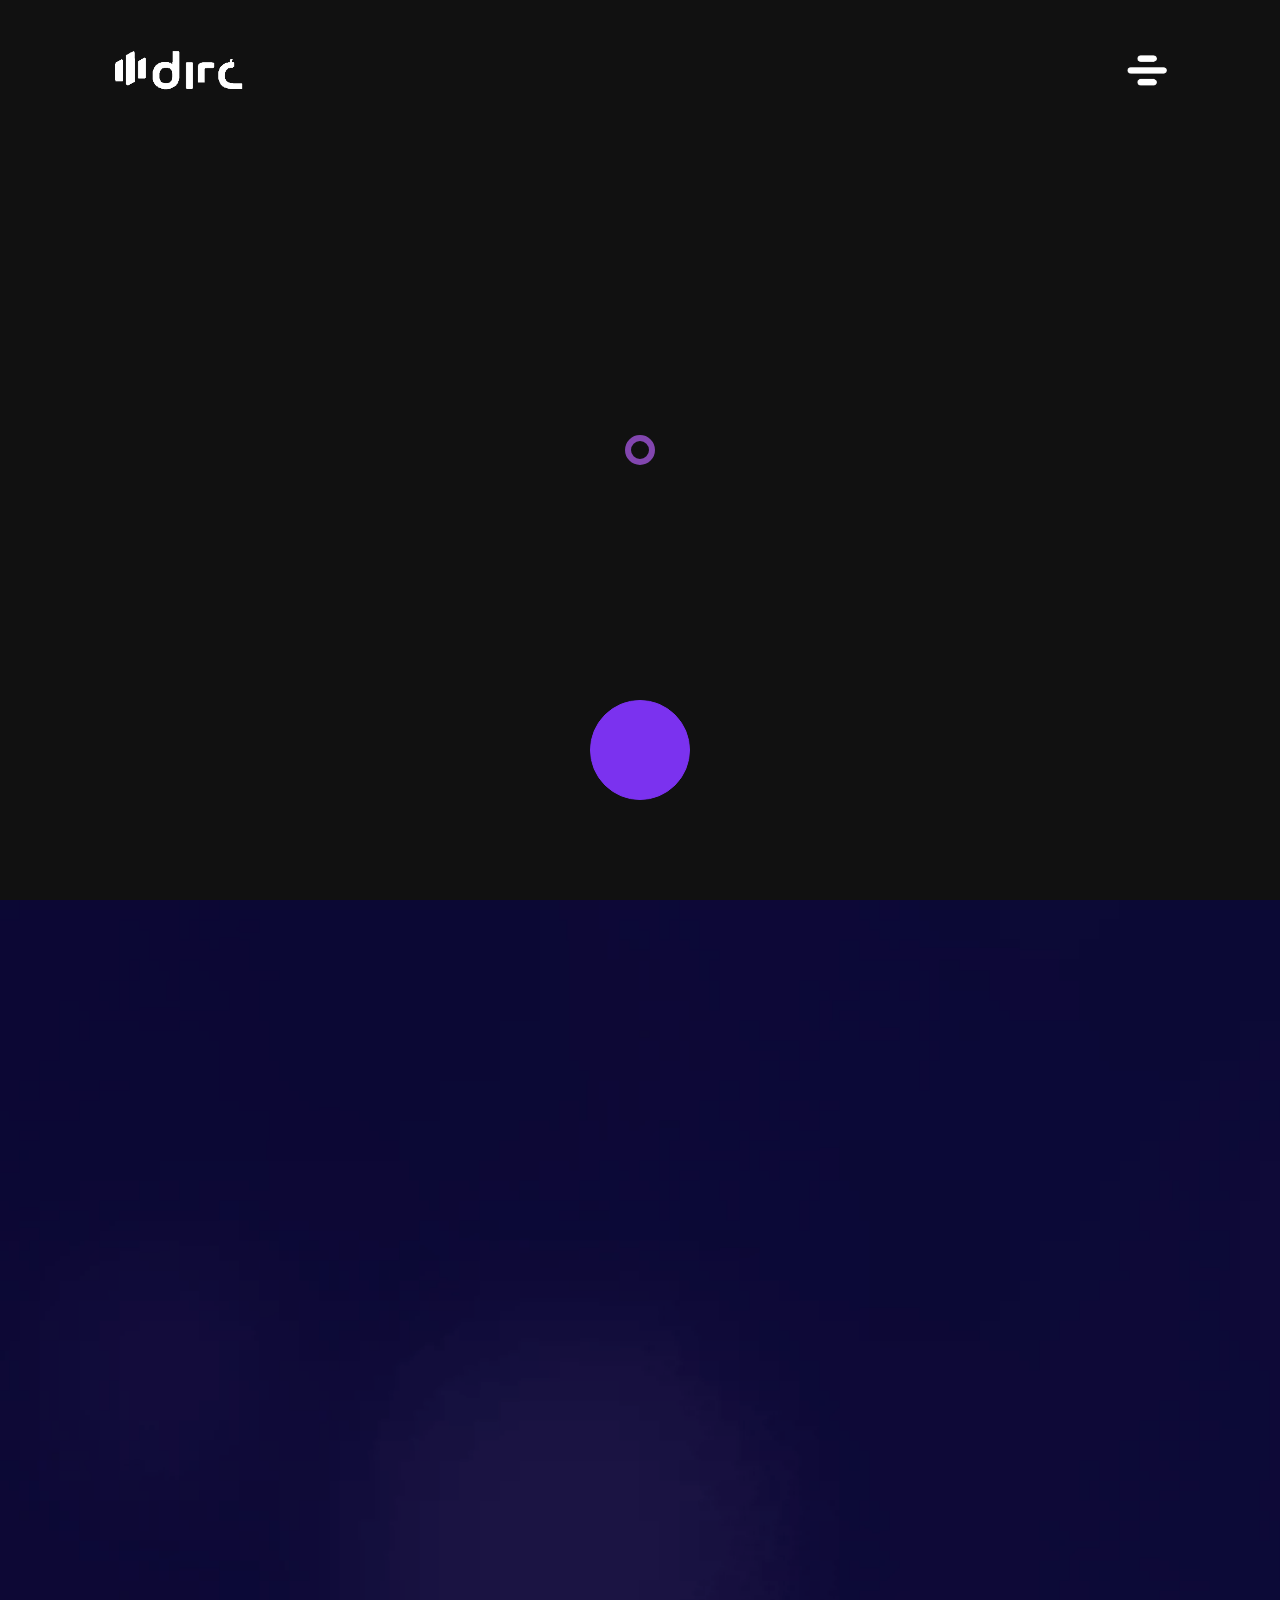
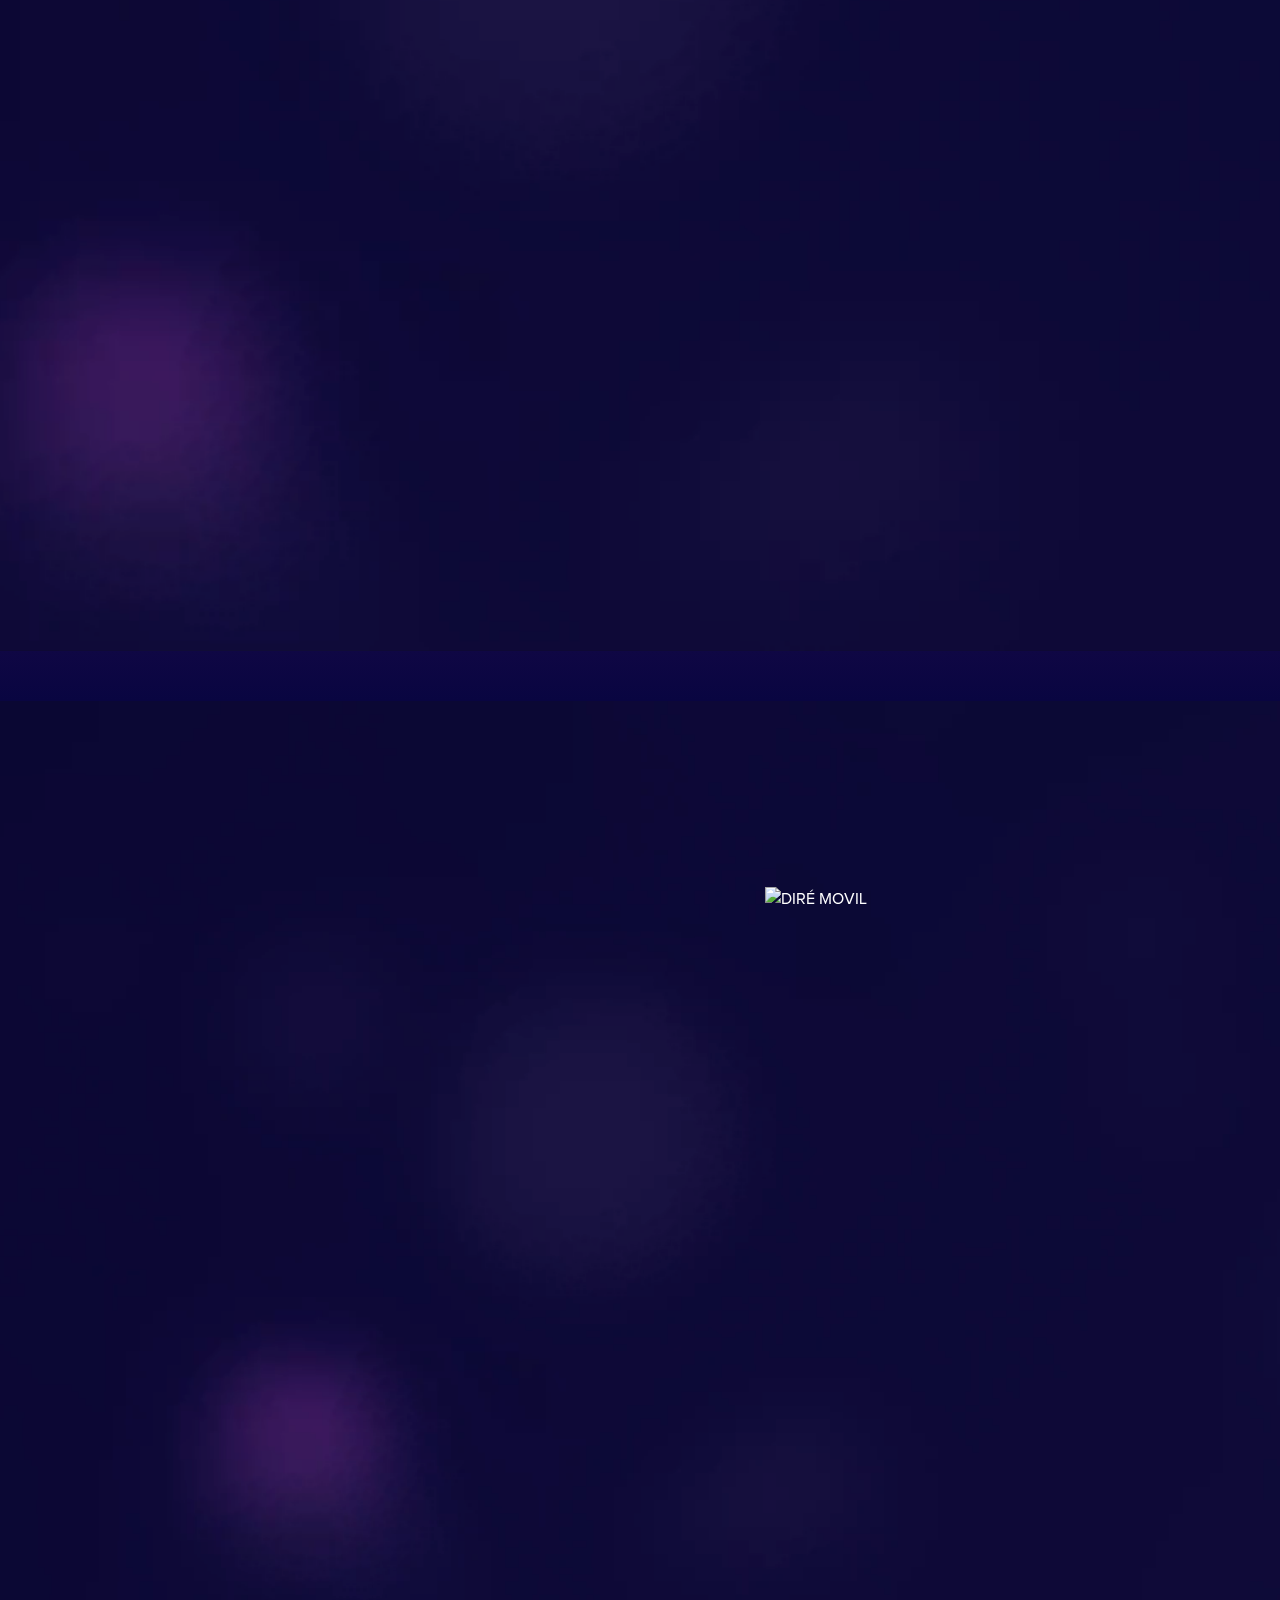
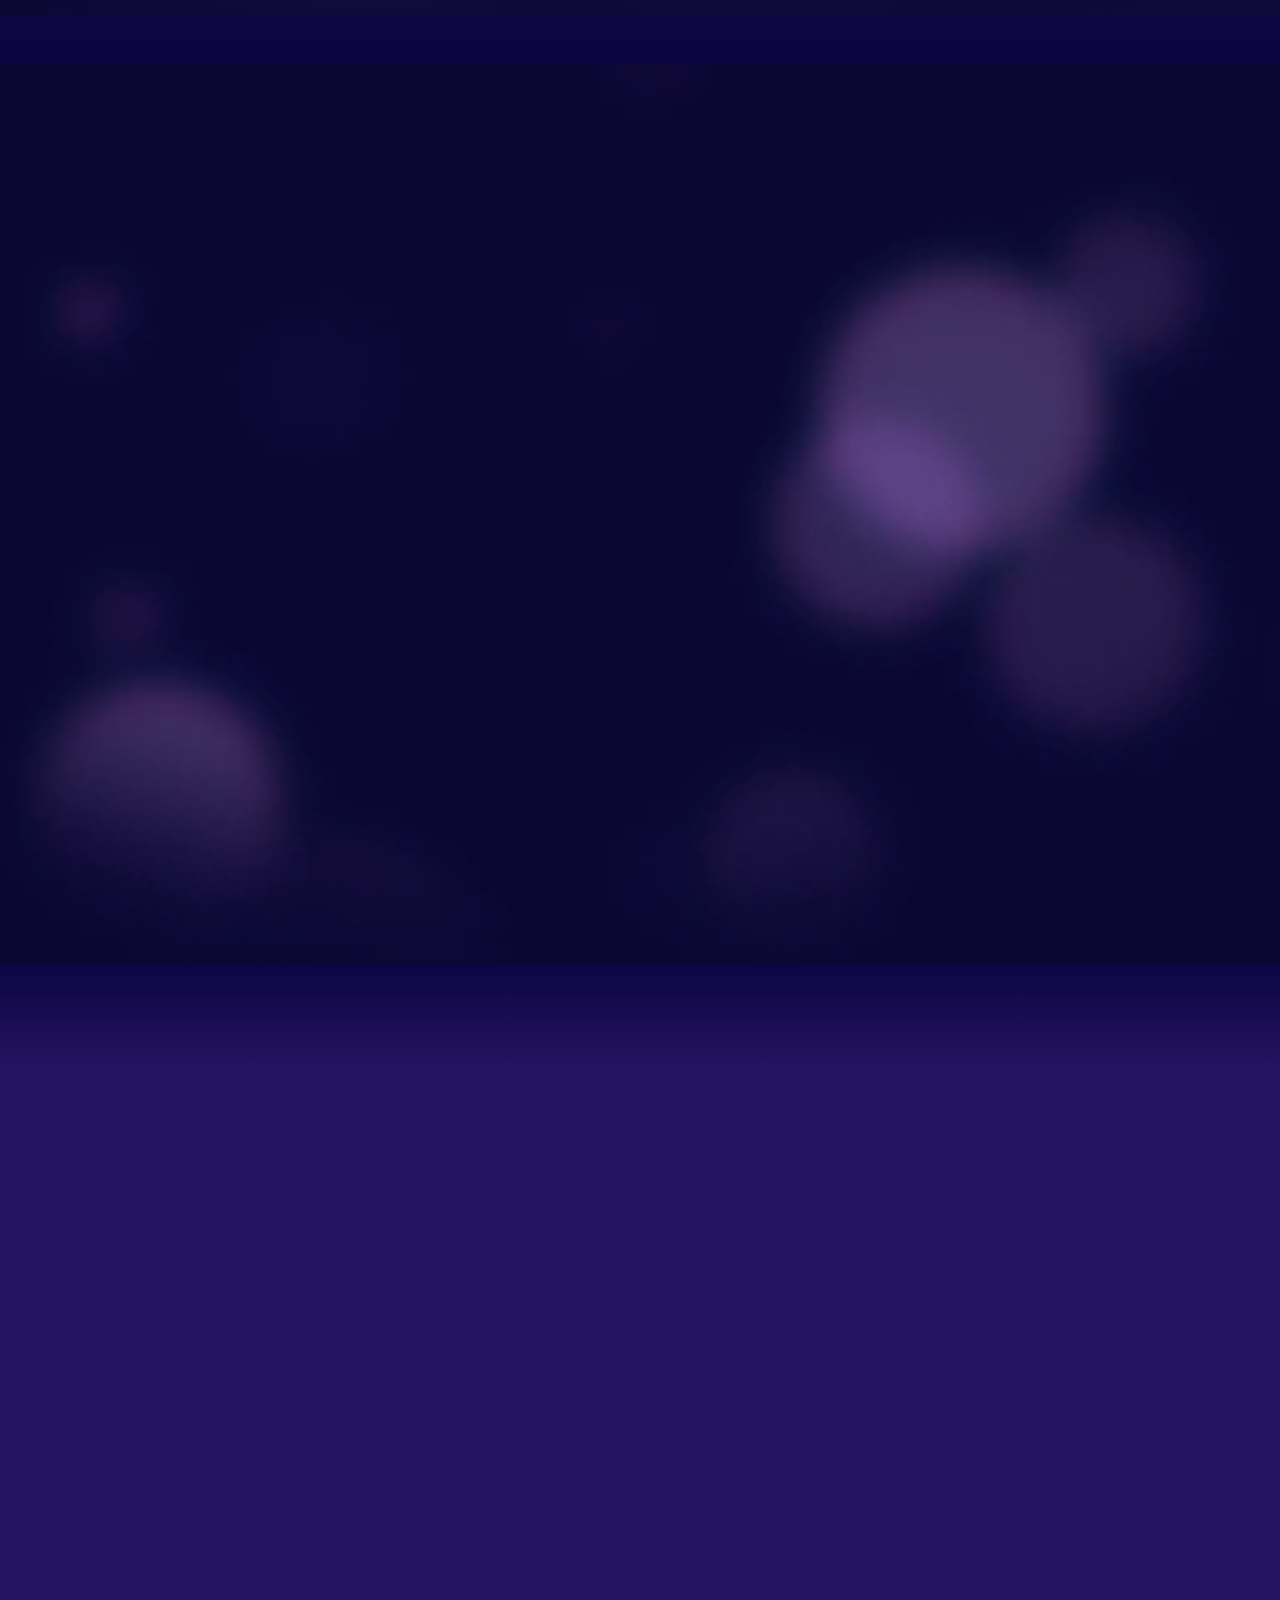
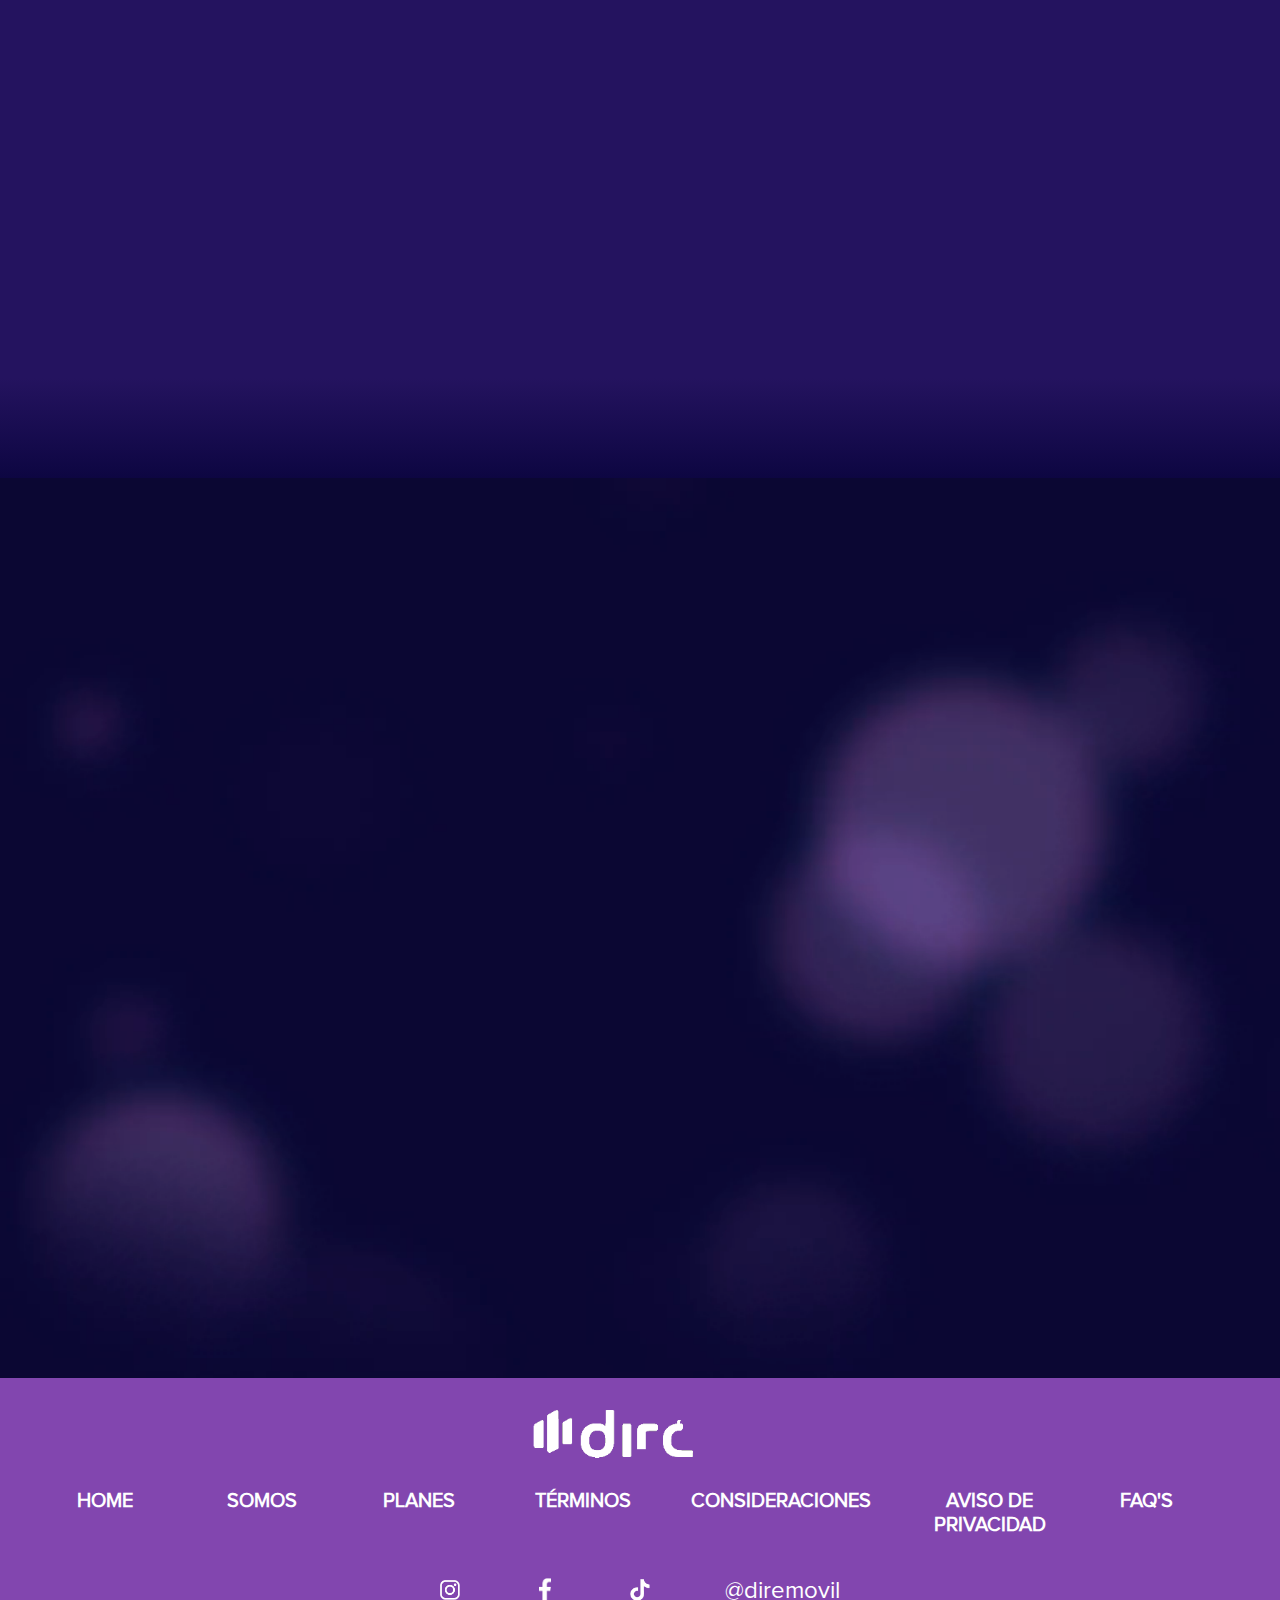
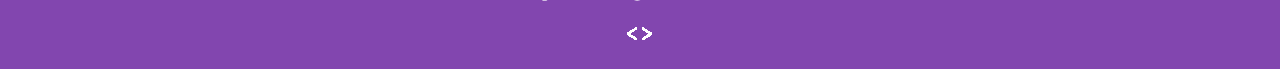
==== commit 91338768: "palabras en minusculas" ====
--- a/index.html
+++ b/index.html
@@ -204,7 +204,7 @@
                                 data-animation-duration="5s"><b>Estás a unos pasos de vivir tu <br>
                                     experiencia al límite. Contacta a <br>
                                     uno de nuestros asesores y <br>
-                                    disfruta de Diré.</b></h3>
+                                    disfruta de diré.</b></h3>
                         </div>
                         <div class="text-start pt-5 wp-animated" data-animation="fadeInDown" data-animation-delay="0.6s"
                             data-animation-duration="5s">
@@ -331,7 +331,7 @@
                     </div>
                     <div class="col-12 col-lg-6 col-md-12 col-sm-12 pt-5 wp-animated" data-animation="fadeInDown"
                         data-animation-delay="0.6s" data-animation-duration="5s">
-                        <h3 class="pt-5"><b>Podrás cambiarte a Diré con tu mismo <br>
+                        <h3 class="pt-5"><b>Podrás cambiarte a diré con tu mismo <br>
                                 número. Comunícate con nosotros para <br>
                                 solicitar la portabilidad del servicio.</b></h3>
                         <div class="pt-5 wp-animated pb-5" data-animation="fadeInDown" data-animation-delay="0.8s"
@@ -476,7 +476,7 @@
                                     </div>
                                     <div class="col-12 col-lg-7 col-sm-12 col-md-12 pt-5">
                                         <h1 class="text-end bold">Disfruta</h1>
-                                        <p>Ahora puedes disfrutar de todos los beneficios de tu plan Diré Móvil</p>
+                                        <p>Ahora puedes disfrutar de todos los beneficios de tu plan diré móvil</p>
                                     </div>
                                     <div class="col-12 col-lg-5 col-sm-12 col-md-12 d-none d-sm-none d-md-block">
                                         <div class="row me-4">
@@ -591,7 +591,7 @@
                         <h1 class="pt-5 wp-animated bold" data-animation="fadeInDown" data-animation-duration="5s">
                             <b>SUSCRÍBITE AL NEWSLETTER</b></h1>
                         <h5 class="pt-5 wp-animated" data-animation="fadeInDown" data-animation-delay="0.2s"
-                            data-animation-duration="5s">Conoce más de Diré y entérate de nuestras promociones.</h5>
+                            data-animation-duration="5s">Conoce más de diré y entérate de nuestras promociones.</h5>
 
                         <form method="post" action="mail.php" >
                             <div class="input-group pt-5 wp-animated" data-animation="fadeInDown"
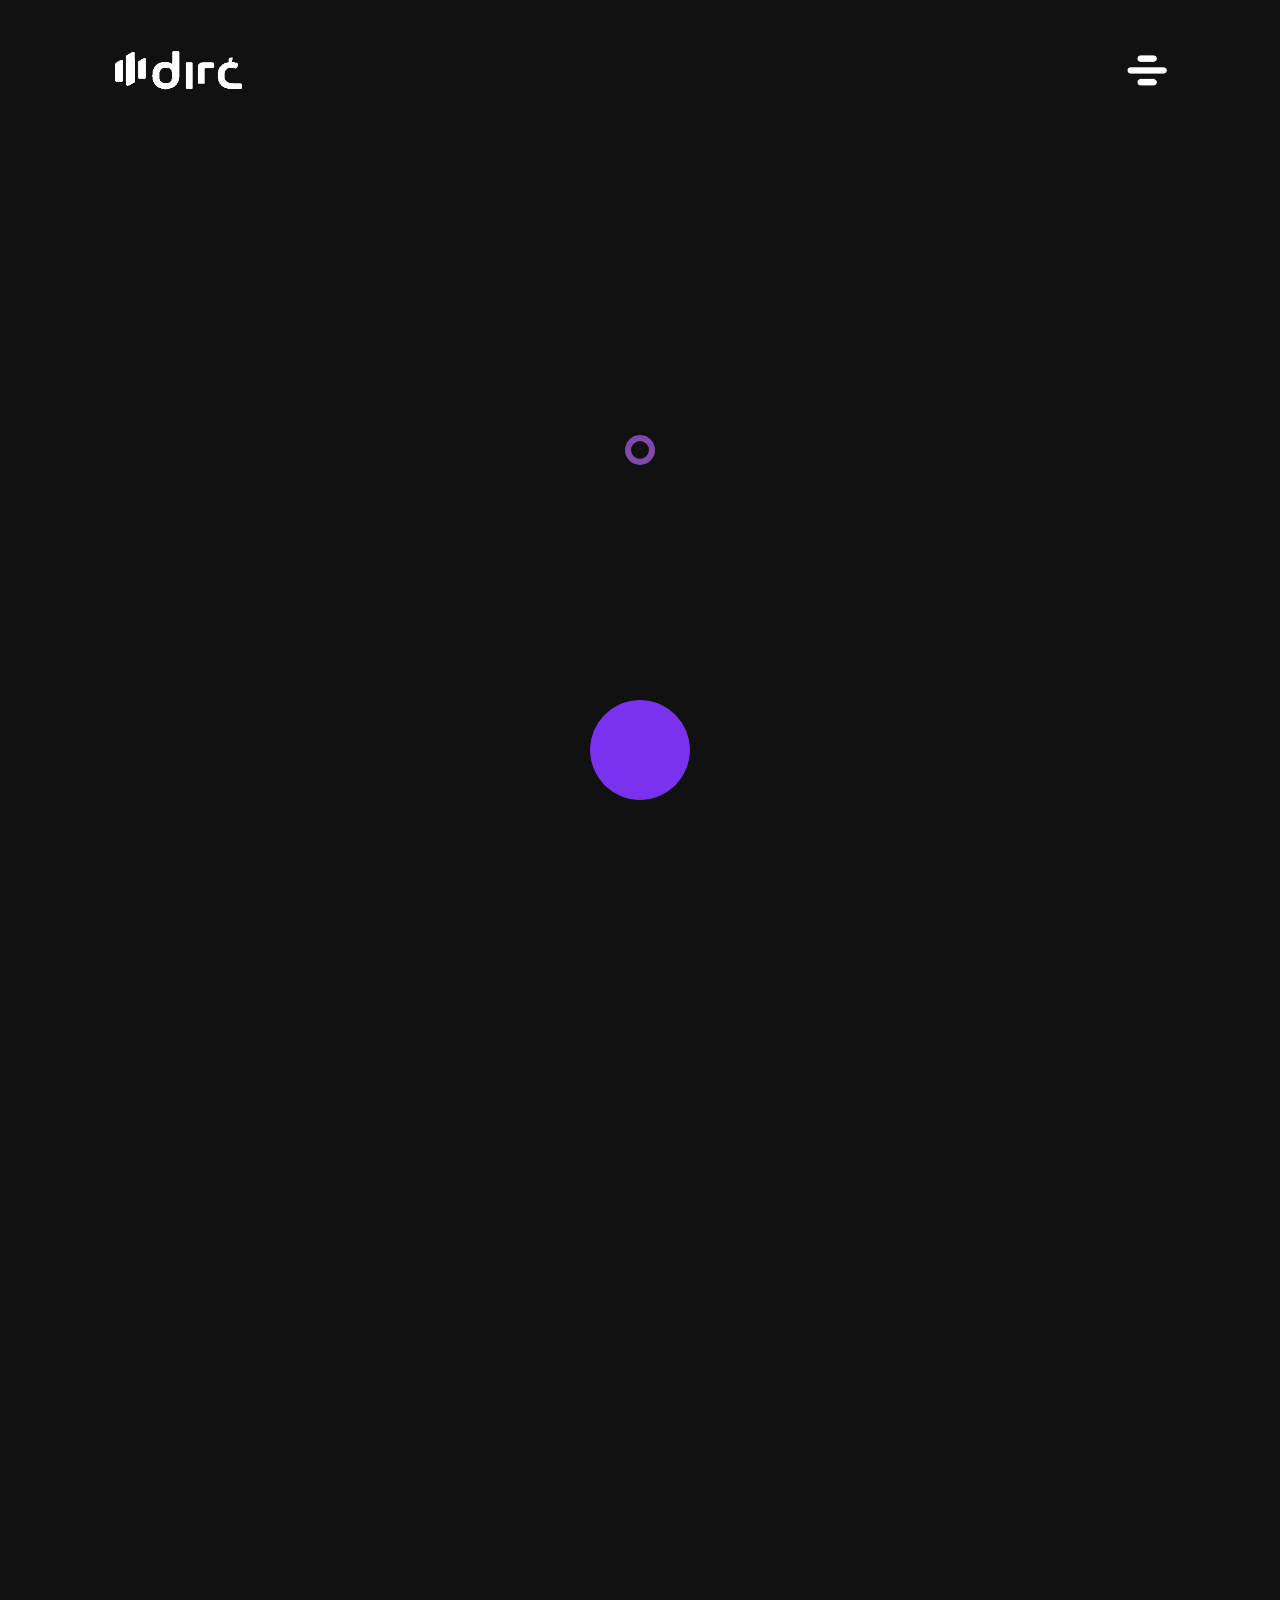
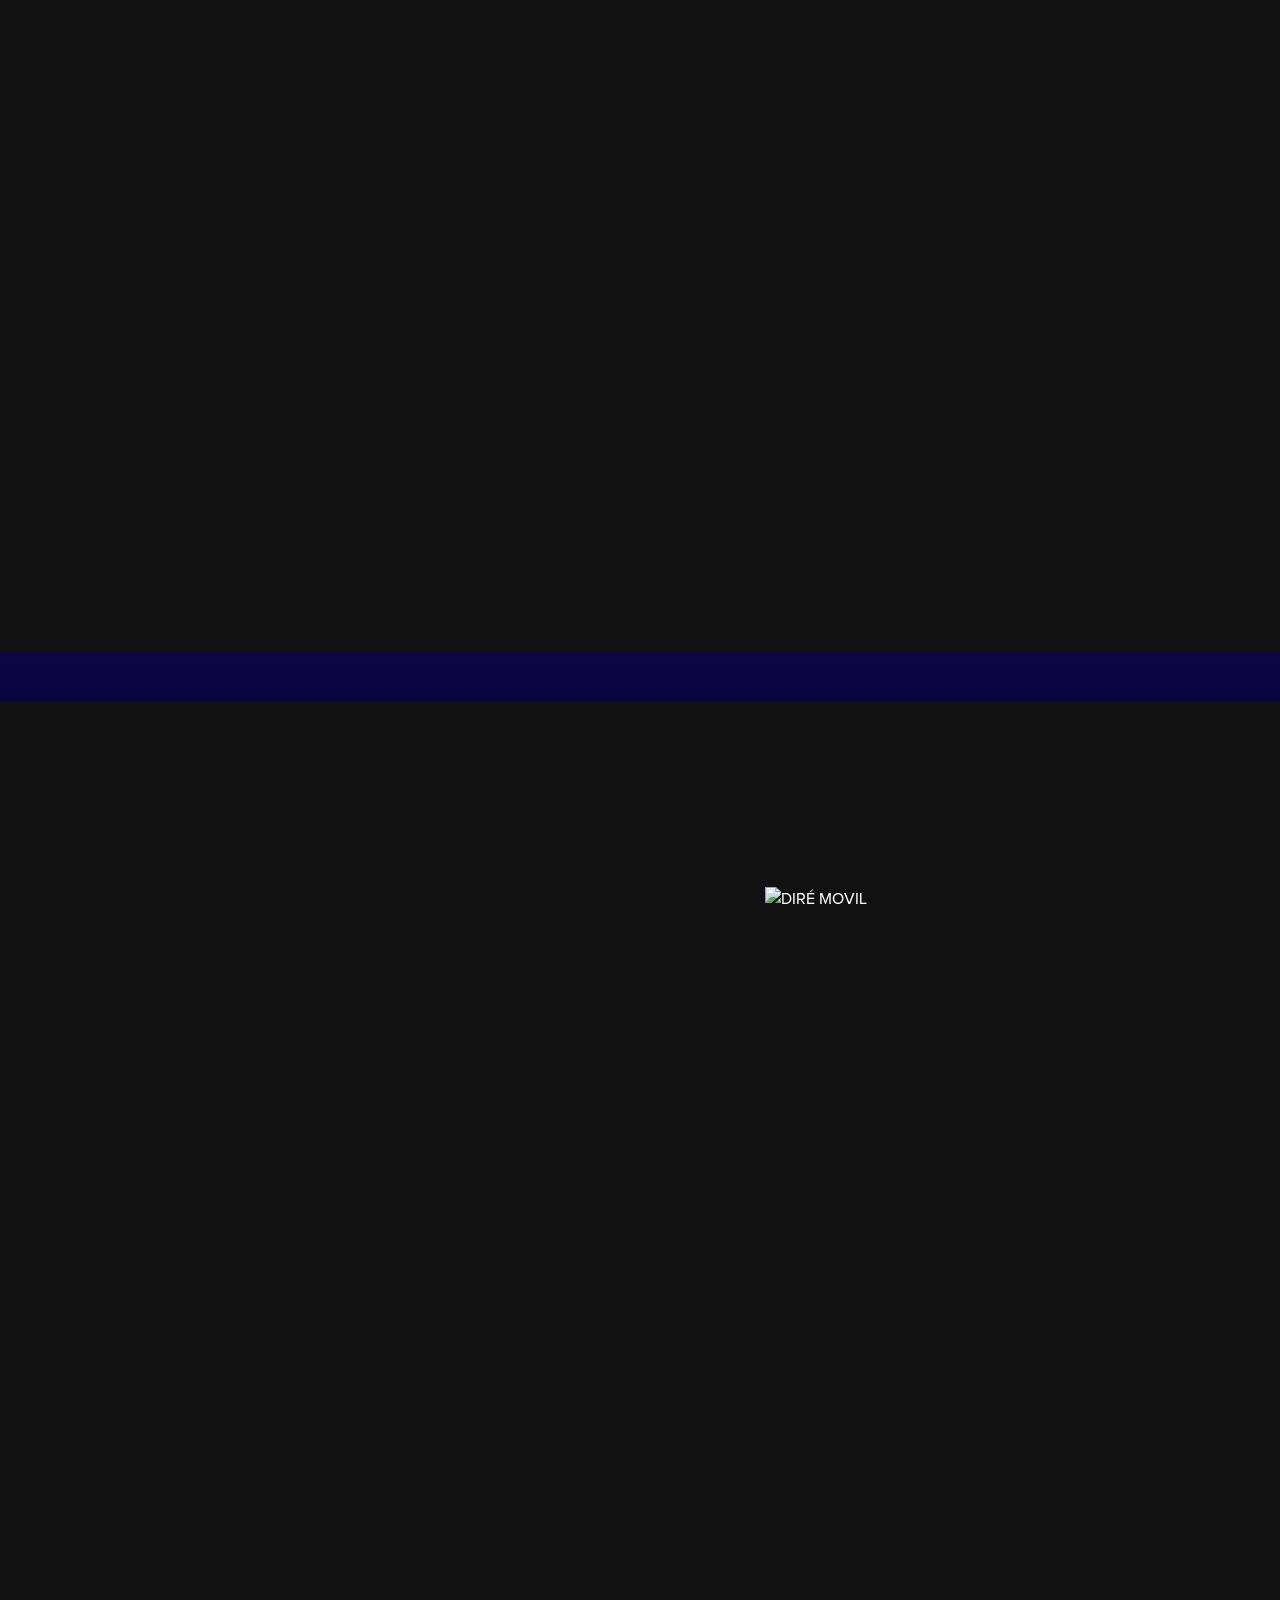
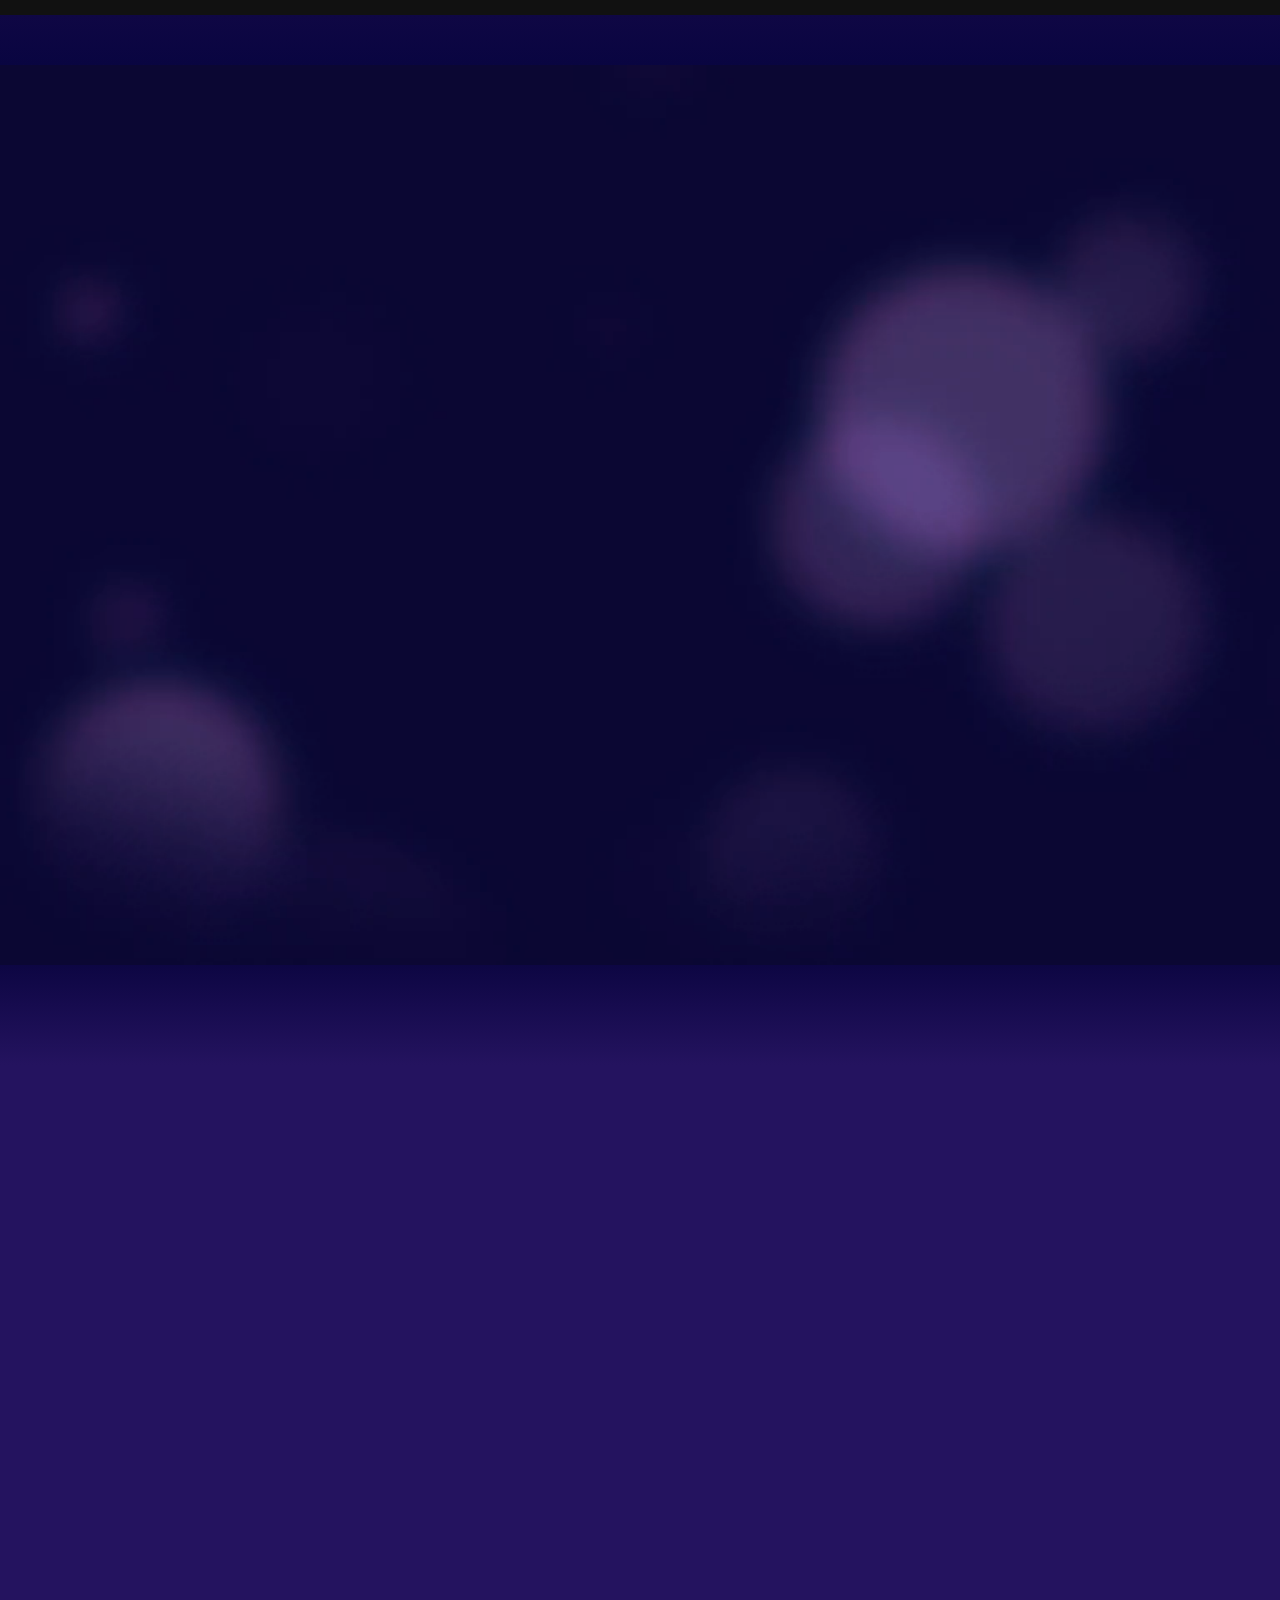
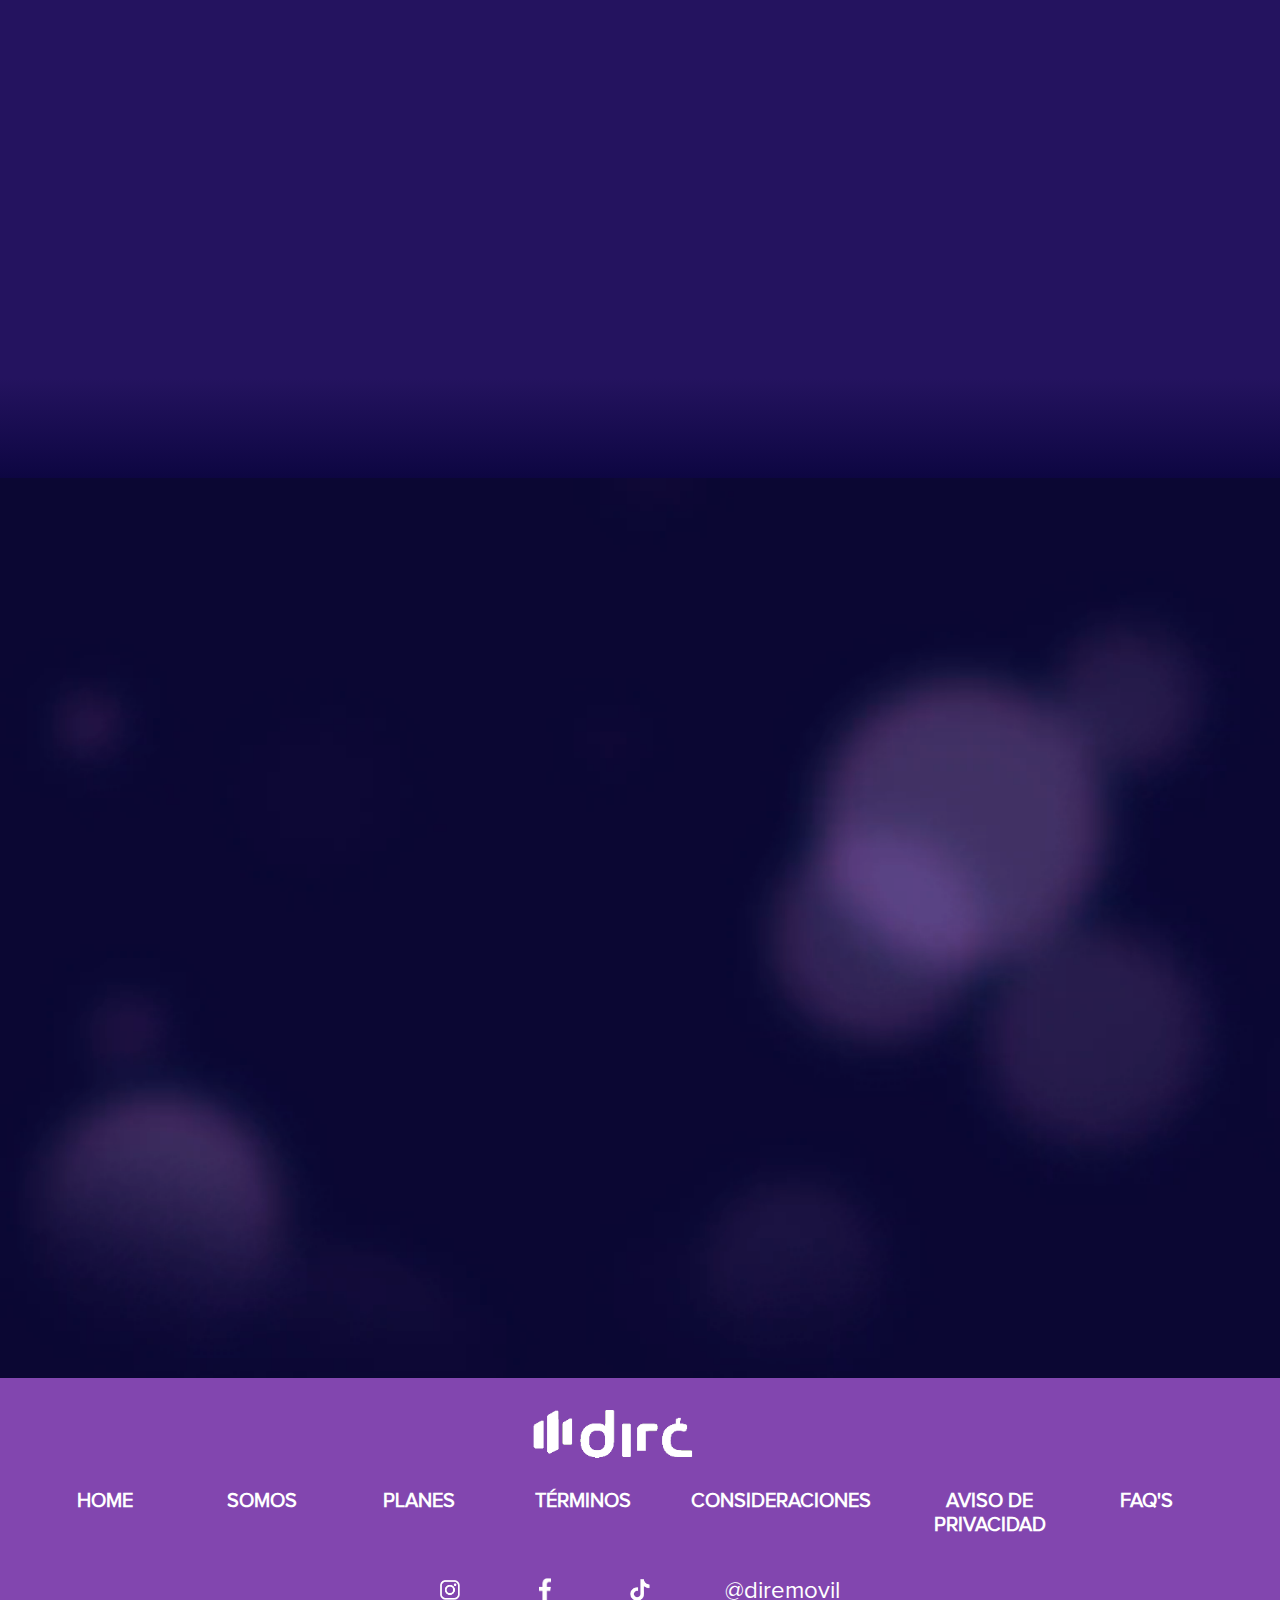
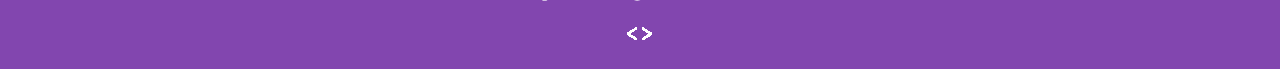
==== commit 239205de: "links y scroll en los videos de inicio" ====
--- a/index.html
+++ b/index.html
@@ -24,7 +24,7 @@
     <title>DIRÉ MOVIL</title>
 </head>
 
-<body>
+<body onload="setTimeout(myFunction, 22000);">
     <!--HEADER-->
     <section class="showcase" id="showcase">
         <header class="navbar navbar-expand-lg">
@@ -156,19 +156,19 @@
                 <div class="row d-flex  justify-content-center pt-5">
                     <div class="col-12 col-lg-4 col-md-12 col-sm-12 wp-animated pt-3 " data-animation="zoomIn"
                         data-animation-duration="5s">
-                        <a href="planes.html">
+                        <a href="planes.html#direPlan5">
                             <img src="img/dire-5.png" id="plan_5" class="zoom plan img-fluid" alt="DIRE 5" />
                         </a>
                     </div>
                     <div class="col-12 col-lg-4 col-md-12 col-sm-12 wp-animated pt-3" data-animation="zoomIn"
                         data-animation-delay="1s" data-animation-duration="5s">
-                        <a href="planes.html">
+                        <a href="planes.html#direIlimitado">
                             <img src="img/dire-ilimitado.png" id="plan_ilimitado" class="zoom plan img-fluid" alt="DIRE ILIMITADO"/>
                         </a>
                     </div>
                     <div class="col-12 col-lg-4 col-md-12 col-sm-12 wp-animated pt-3" data-animation="zoomIn"
                         data-animation-delay="2s" data-animation-duration="5s">
-                        <a href="planes.html">
+                        <a href="planes.html#direPlan8">
                             <img src="img/dire-8.png" id="plan_8" class="zoom plan img-fluid" alt="DIRE 8" />
                         </a>
                     </div>
@@ -721,6 +721,13 @@
     <script src="js/script.js"></script>
     <script src="lib/easy-waypoint-animate.js"></script>
     <script src="lib/jquery.waypoints.js"></script>
+    <script>
+
+        function myFunction() {
+            window.scrollTo(0, 900);
+        }
+
+    </script>
 </body>
 
 </html>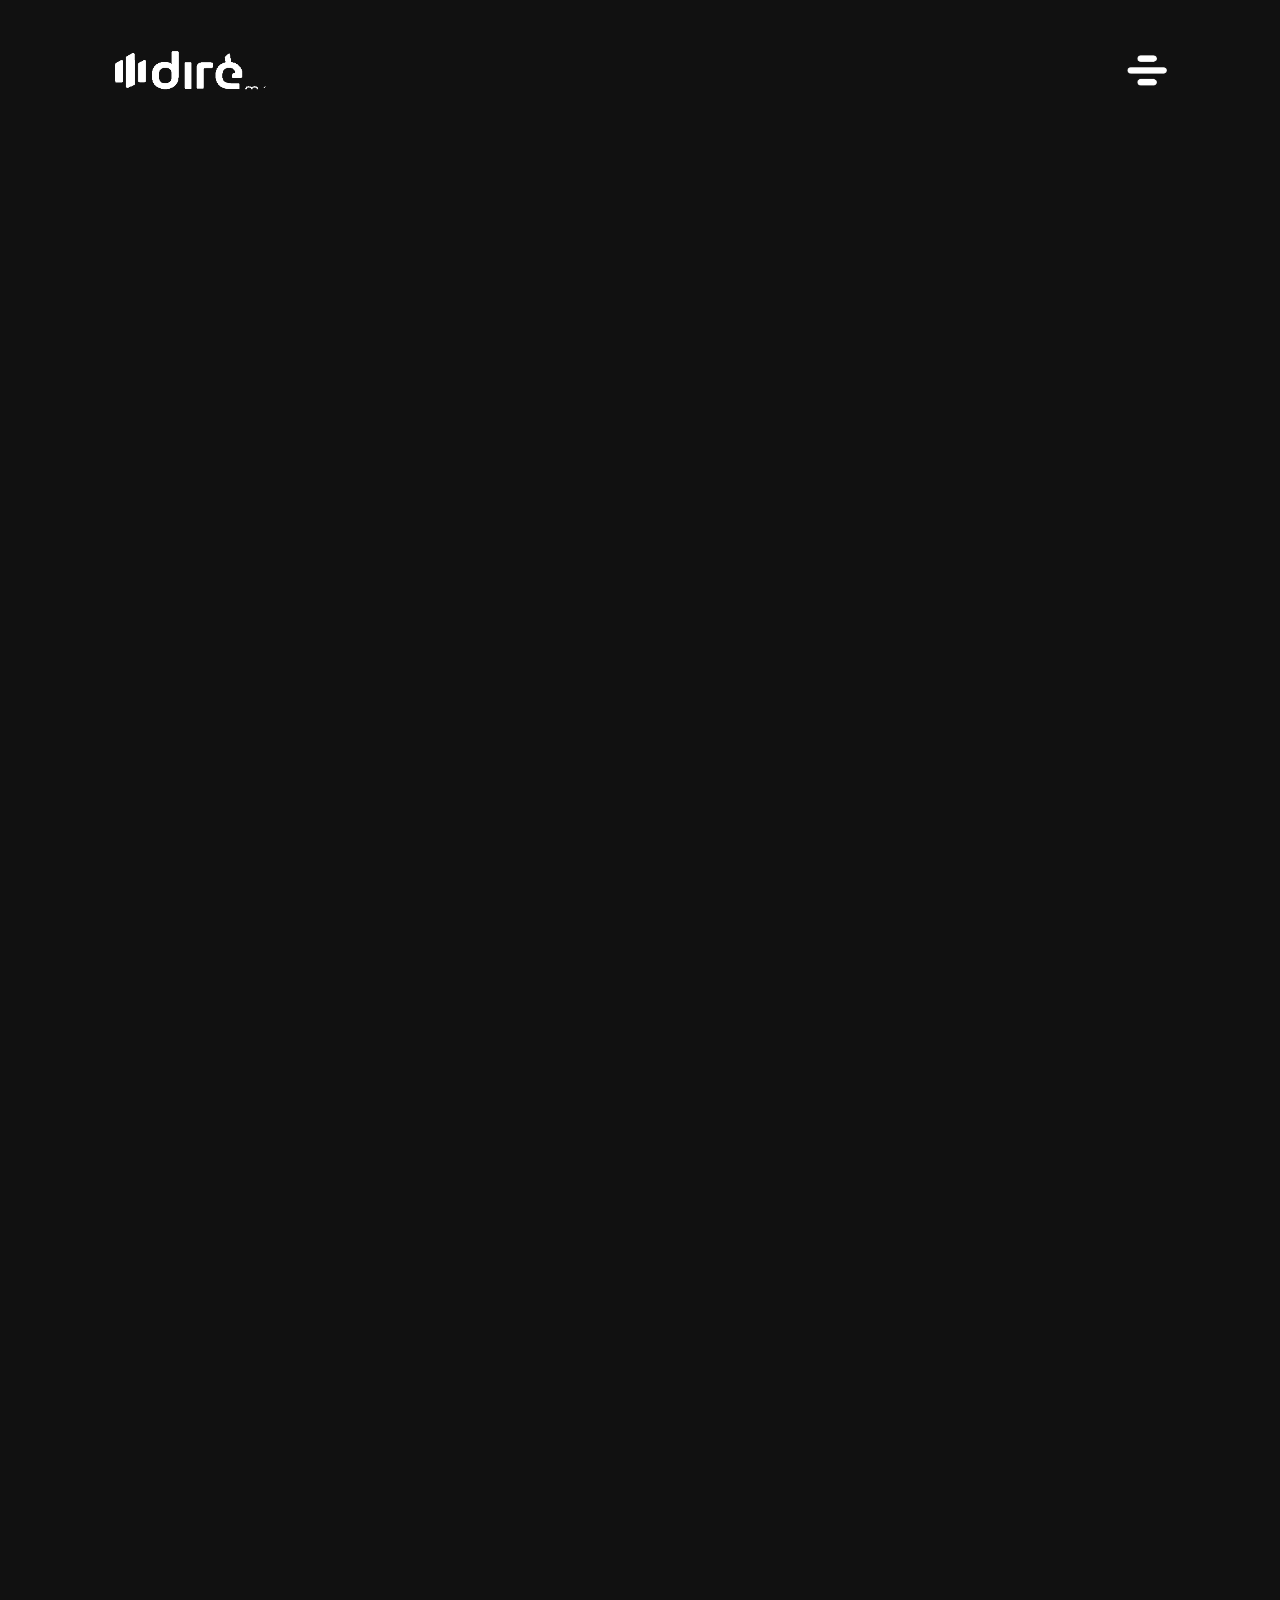
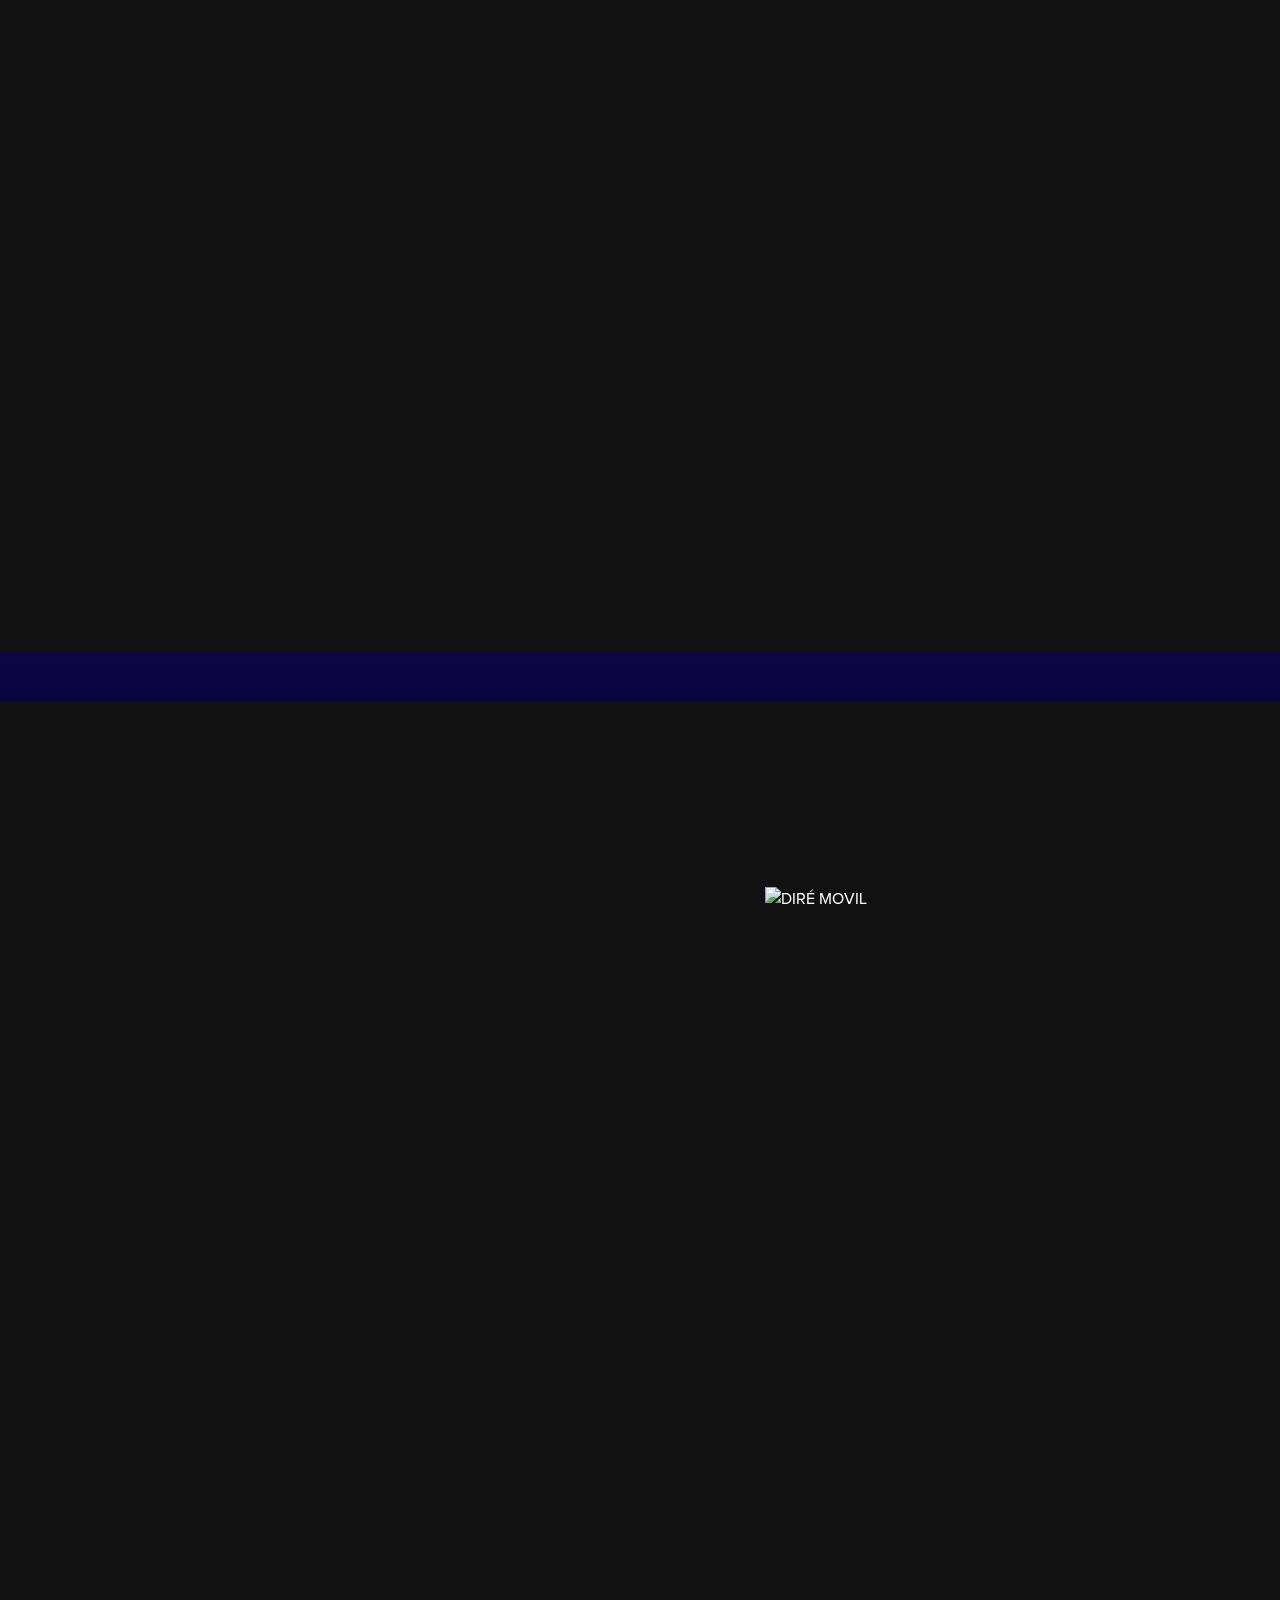
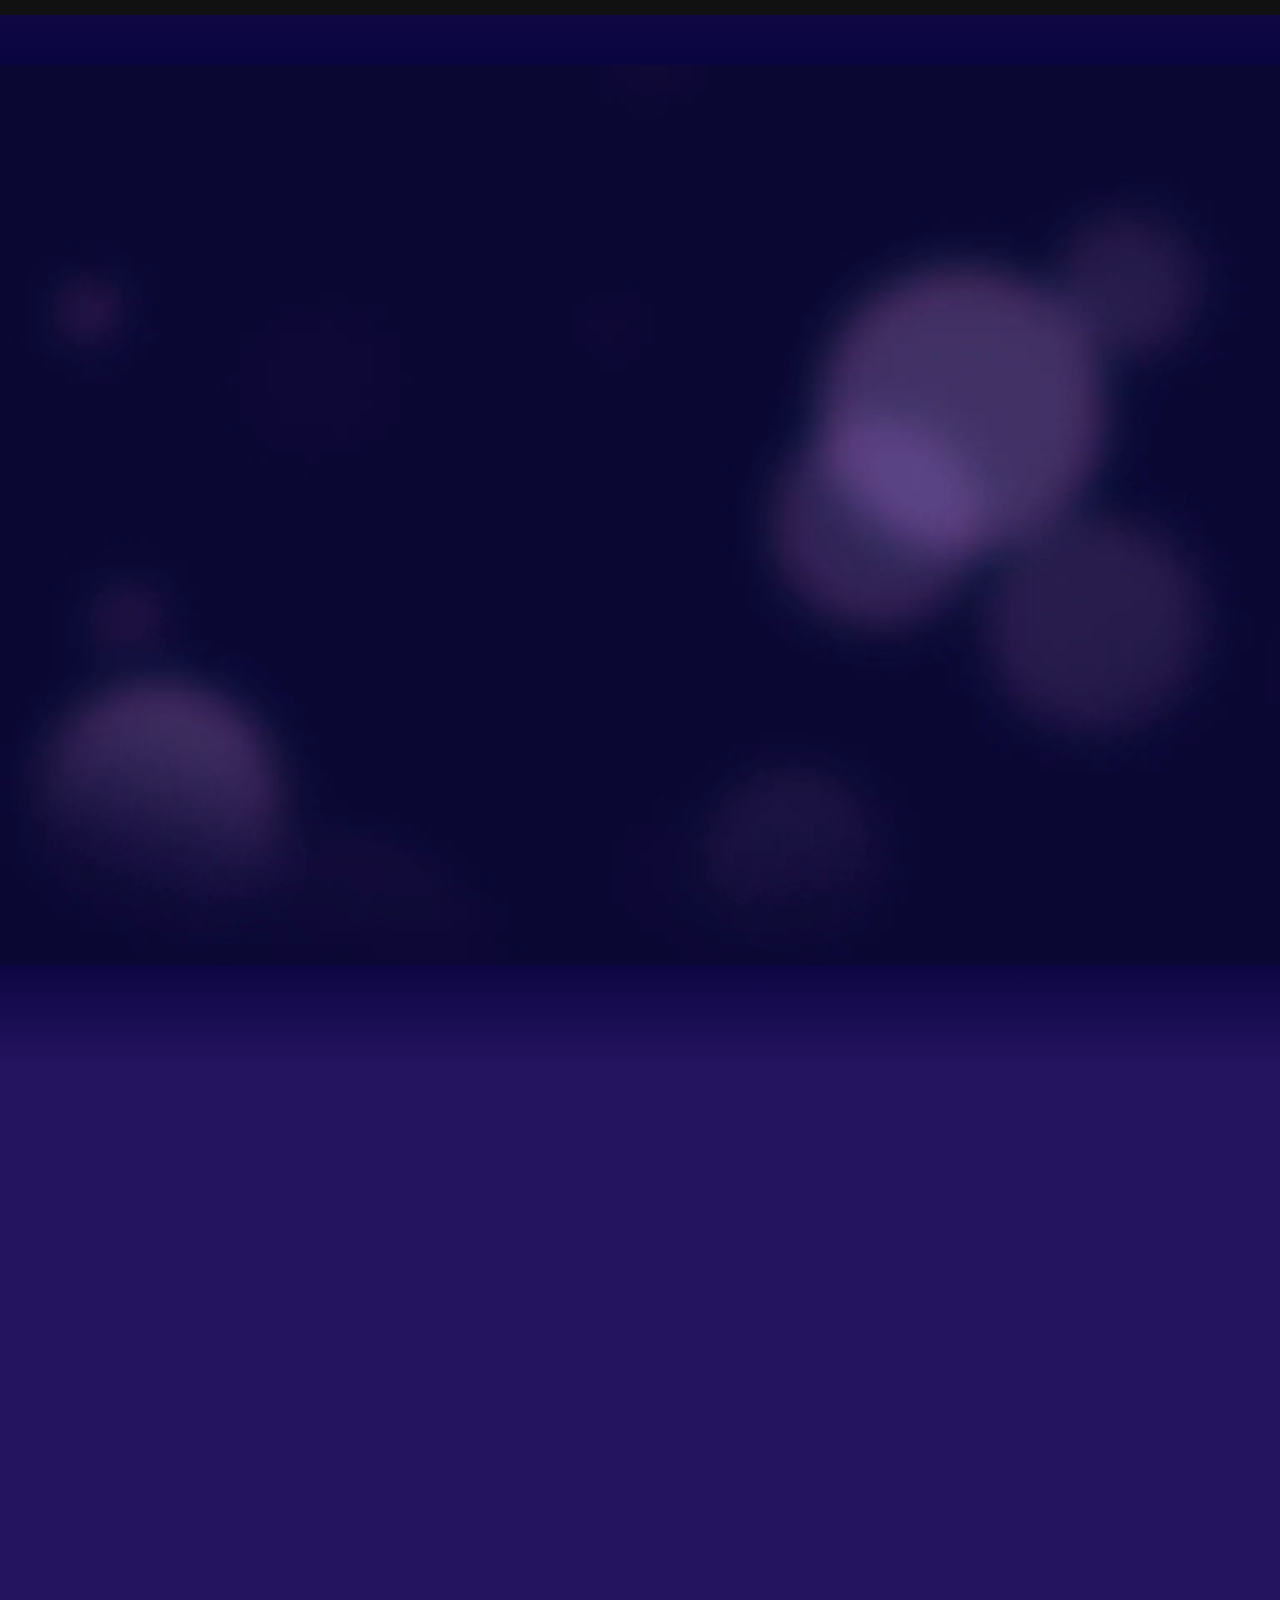
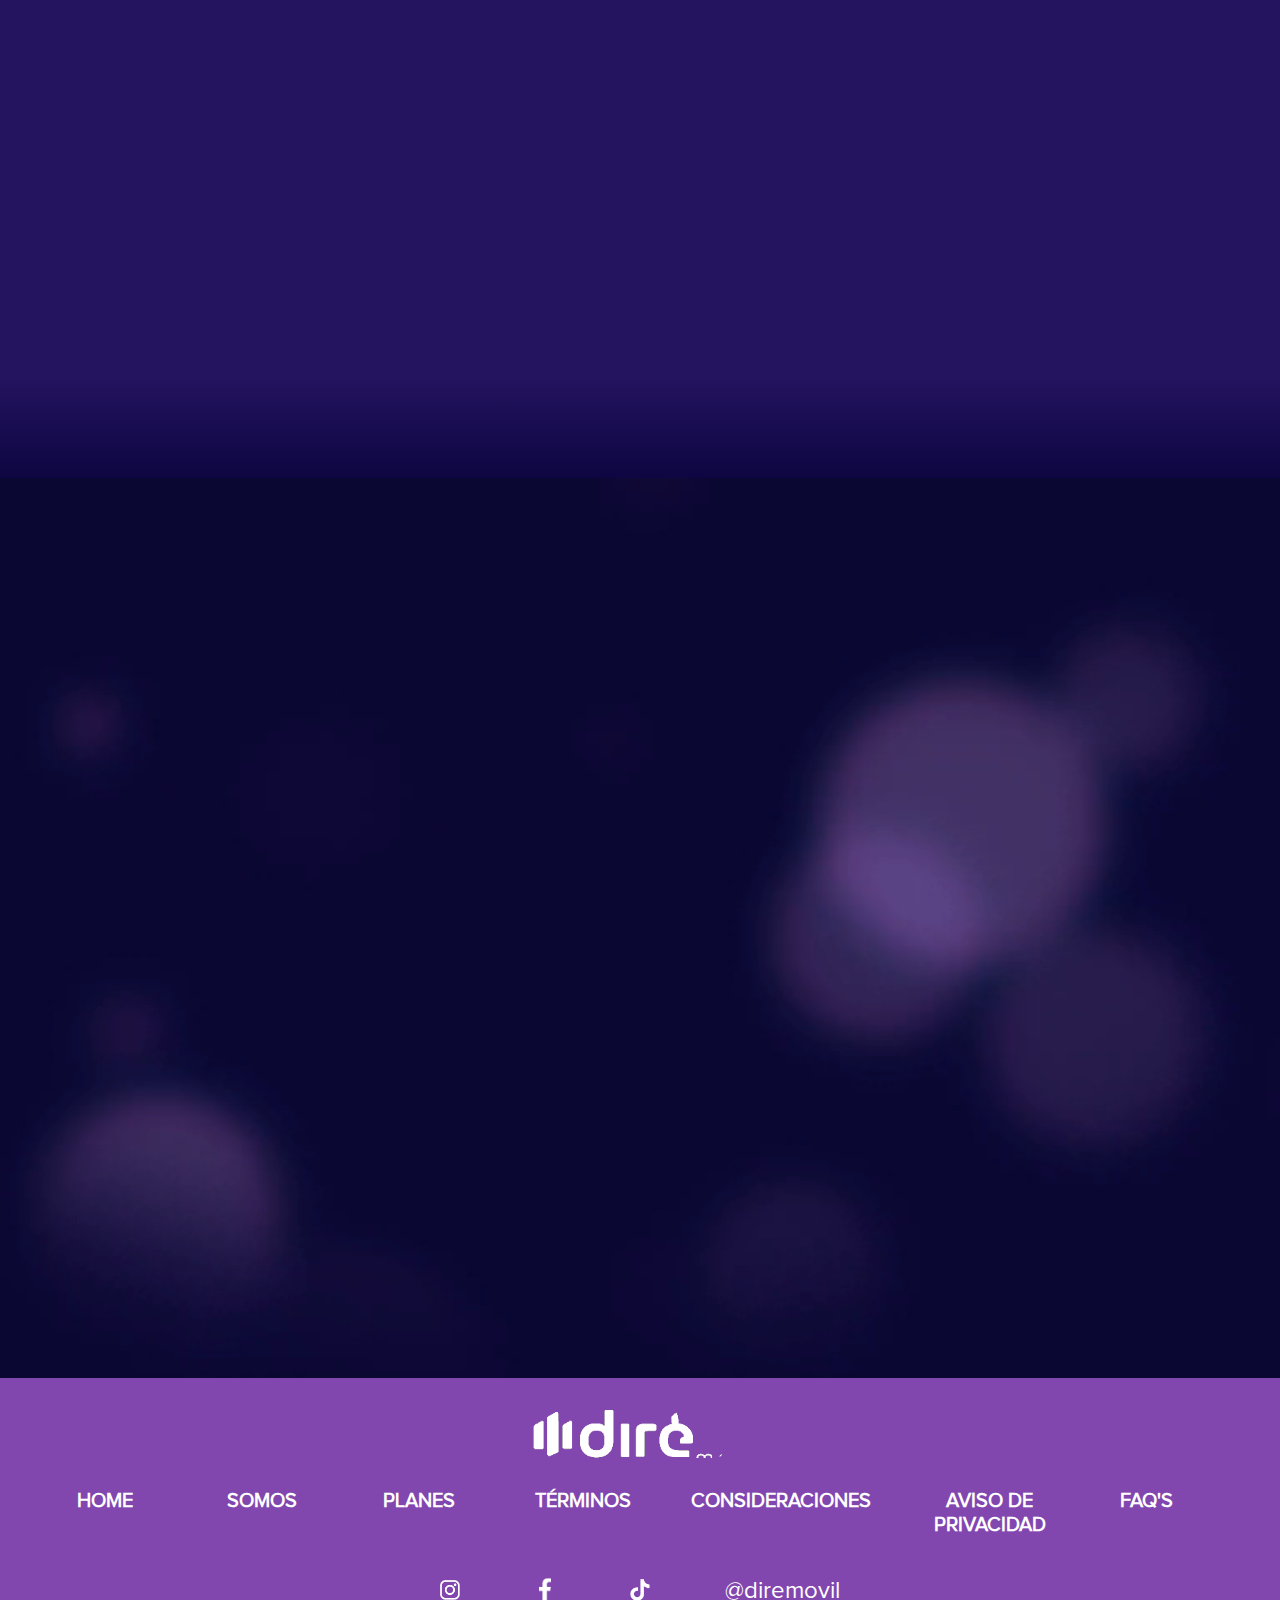
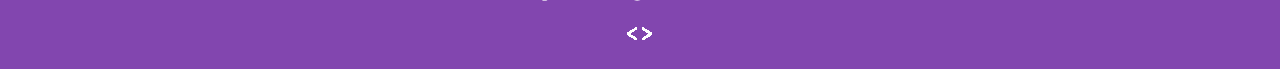
==== commit 36a55100: "quitar boton" ====
--- a/index.html
+++ b/index.html
@@ -37,6 +37,8 @@
             </button>
         </header>
         <video src="vid/Video_Home_02.mp4" muted loop autoplay class="d-none d-sm-none d-md-block"></video>
+        
+        <!--
         <div class="container">
             <div class="row">
                 <div id="element_4" class="text-center">
@@ -44,7 +46,7 @@
                 </div>
             </div>
         </div>
-        <!--<div class="container">
+            <div class="container">
                 <div class="row d-flex justify-content-center index">
                     <div class="text">
                         <div class="container">
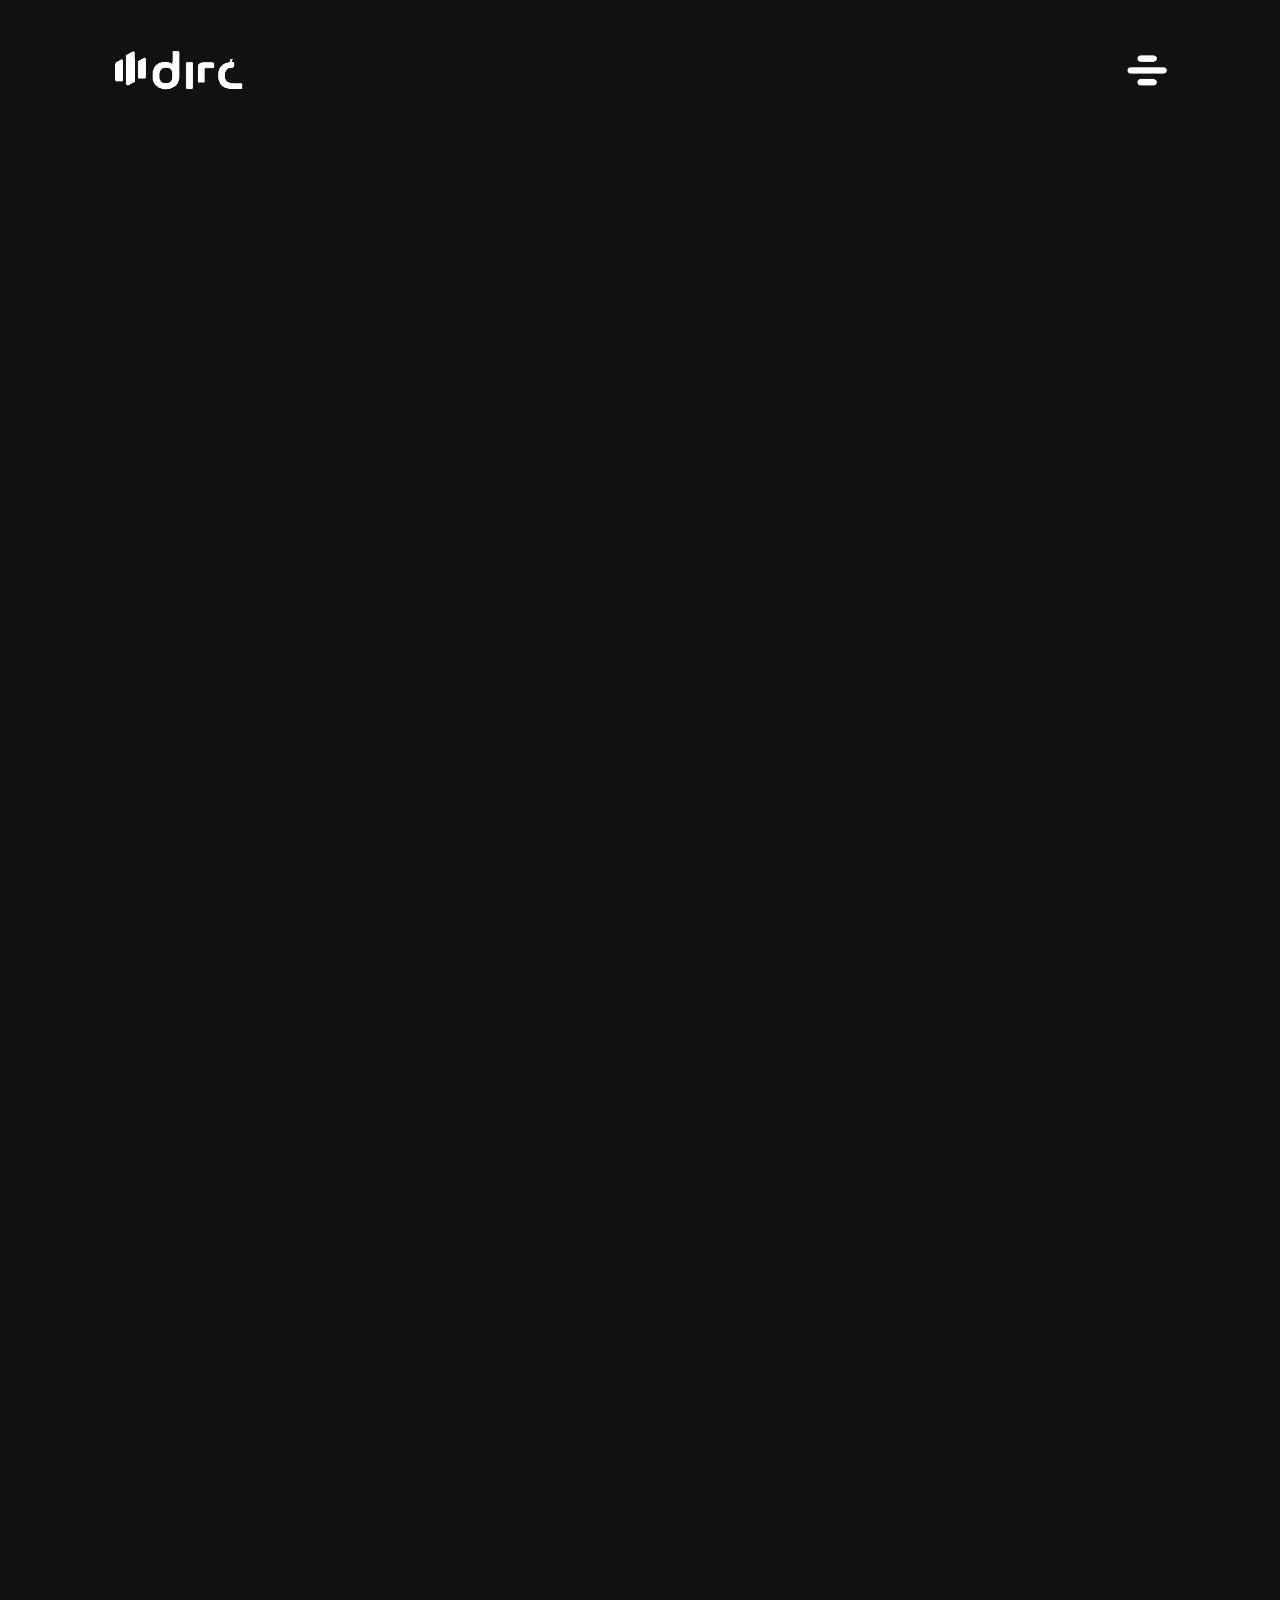
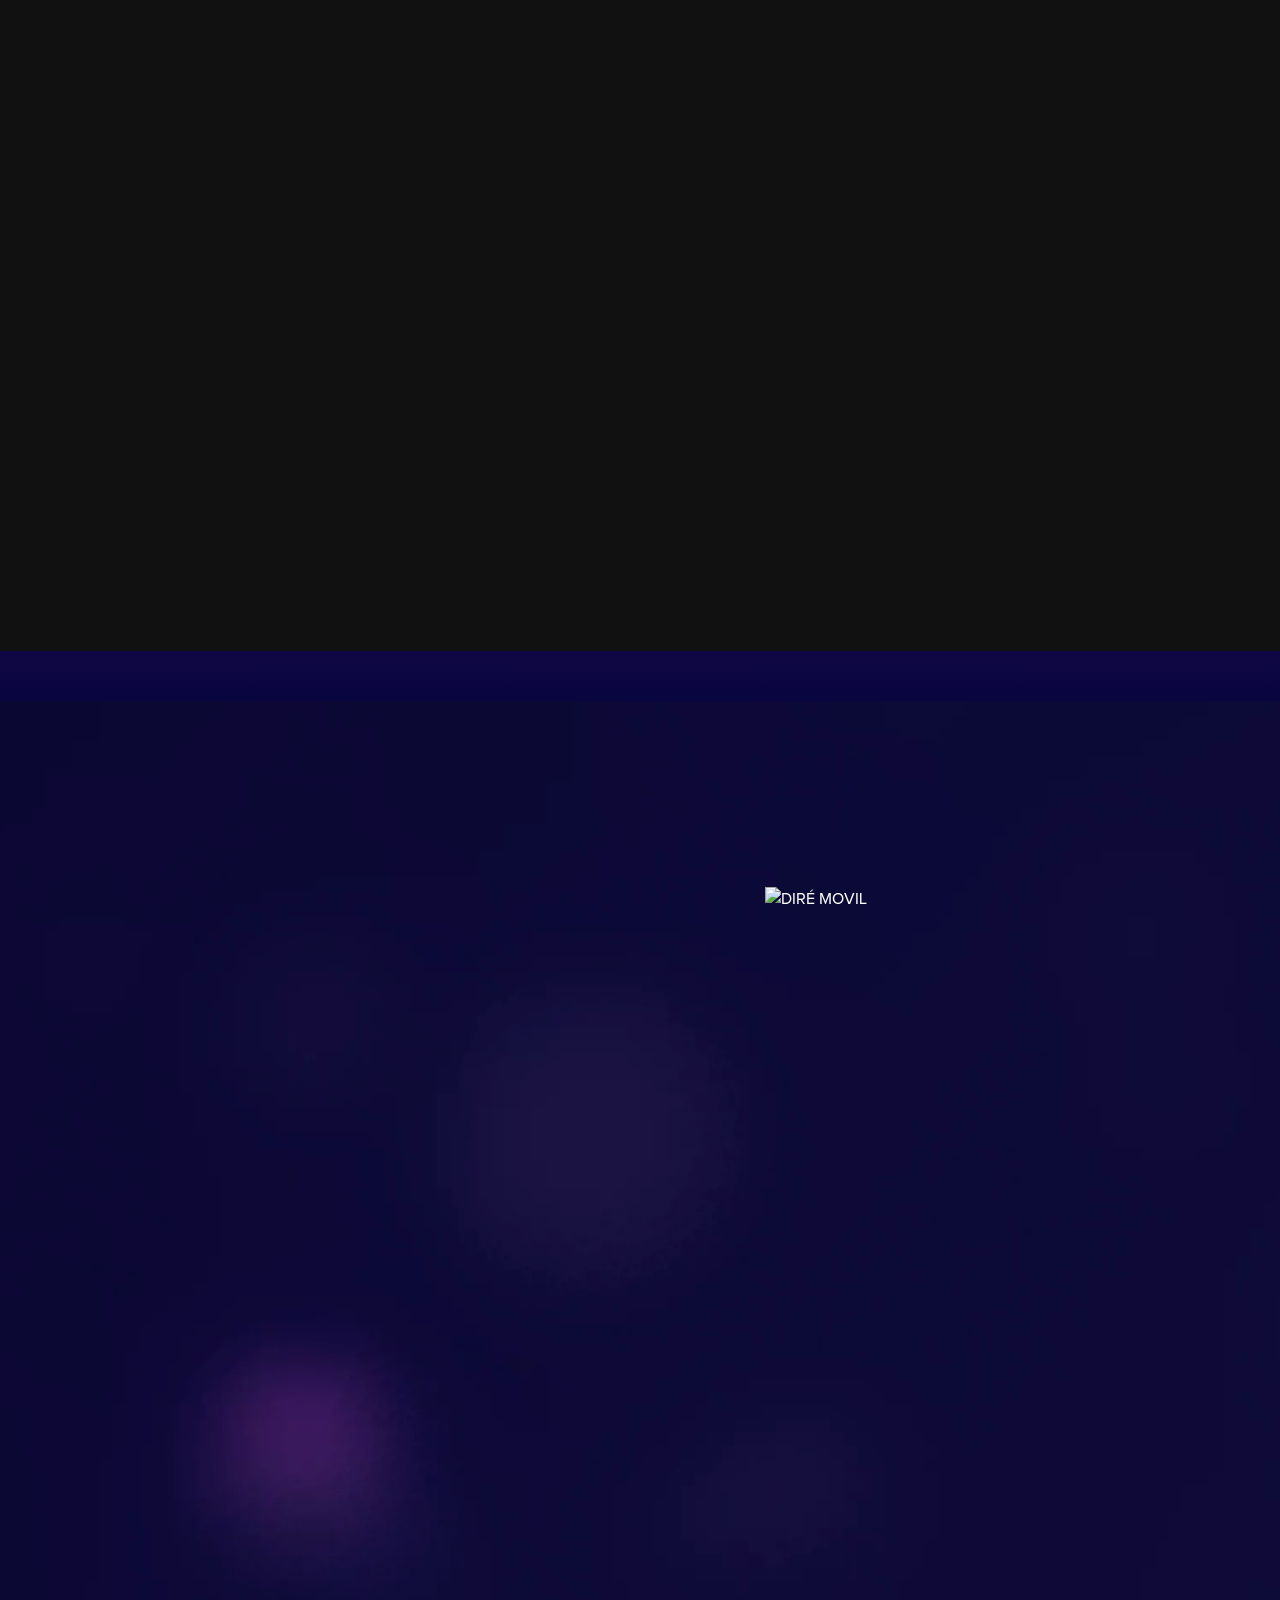
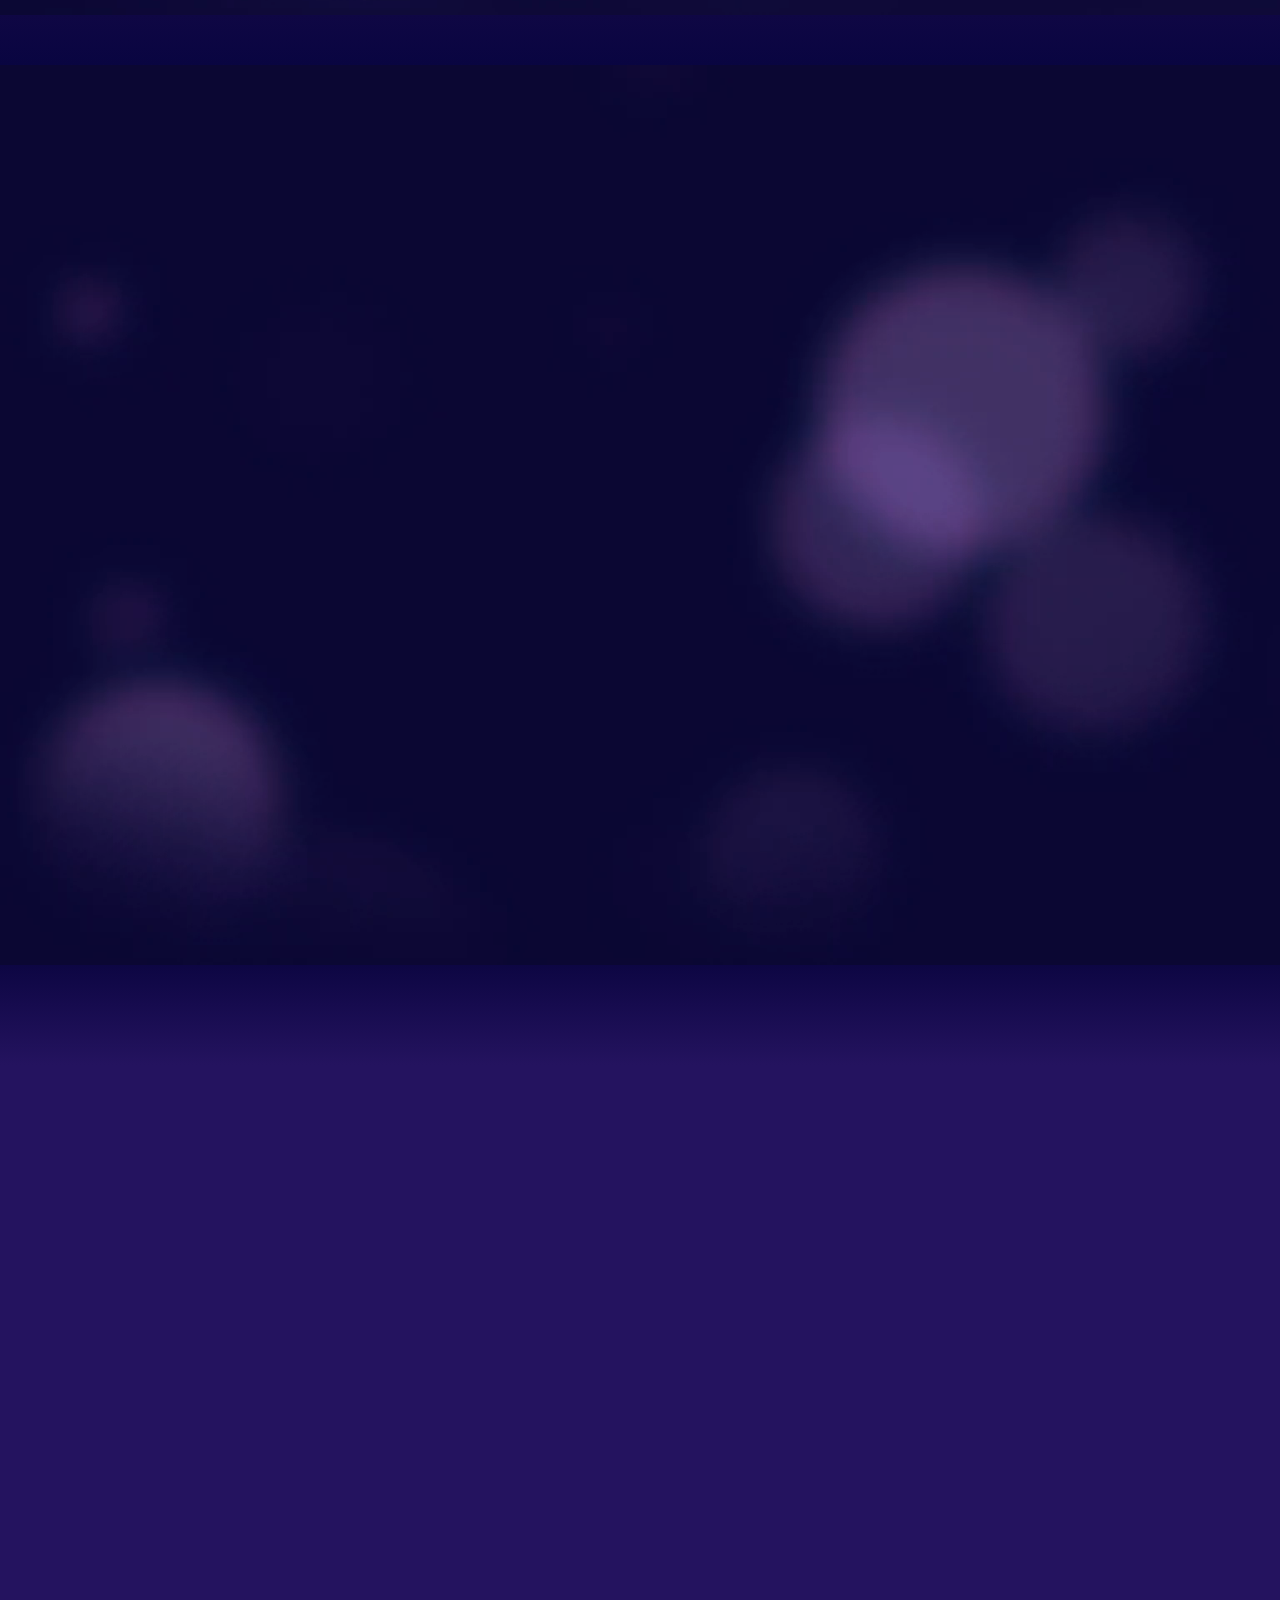
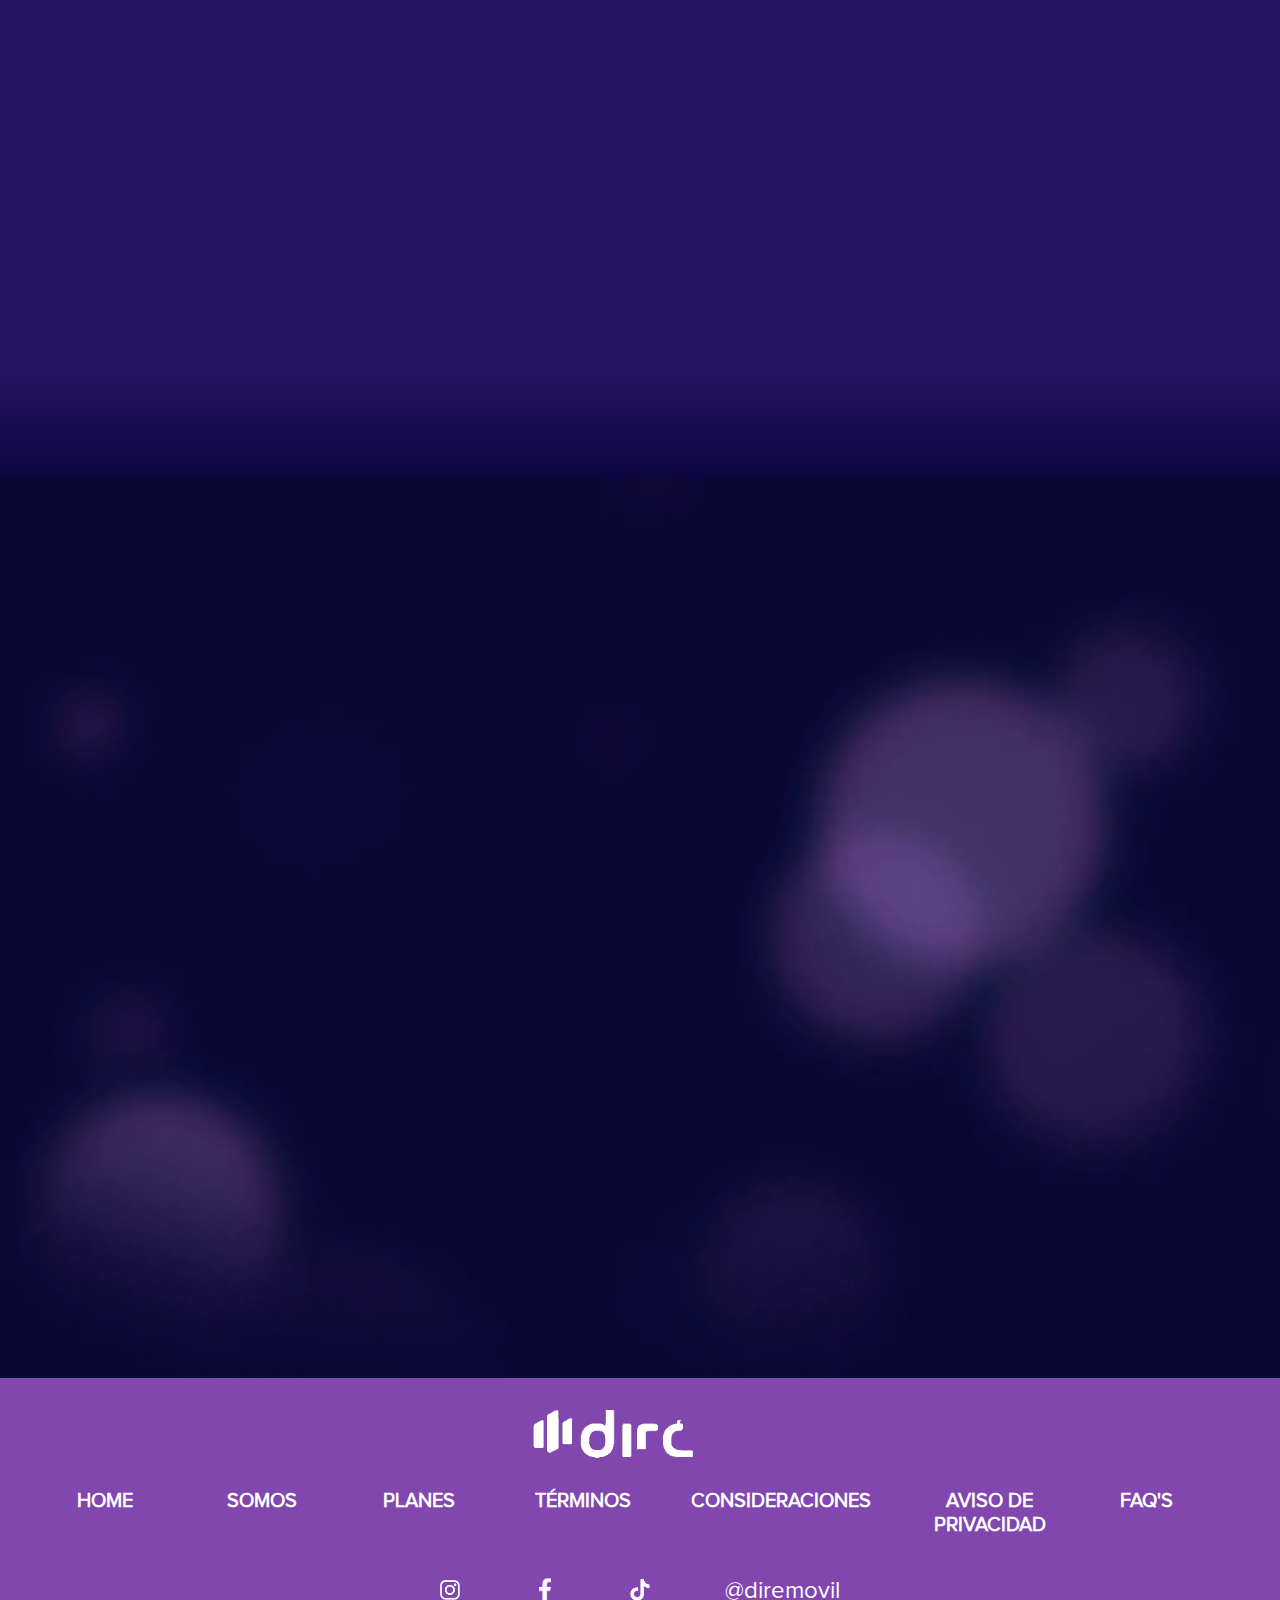
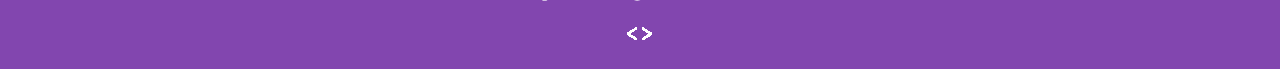
==== commit 86645ffb: "preloand de videos" ====
--- a/index.html
+++ b/index.html
@@ -21,6 +21,7 @@
     <link rel="preload" href="lib/jquery.waypoints.js" />
     <link rel="preload" href="css/animate.css" />
     <link rel="preload" href="css/fonts/Proxima_Nova_Font.otf" />
+    <link rel="preload" href="vid/Video_Home_02.mp4"/>
     <title>DIRÉ MOVIL</title>
 </head>
 
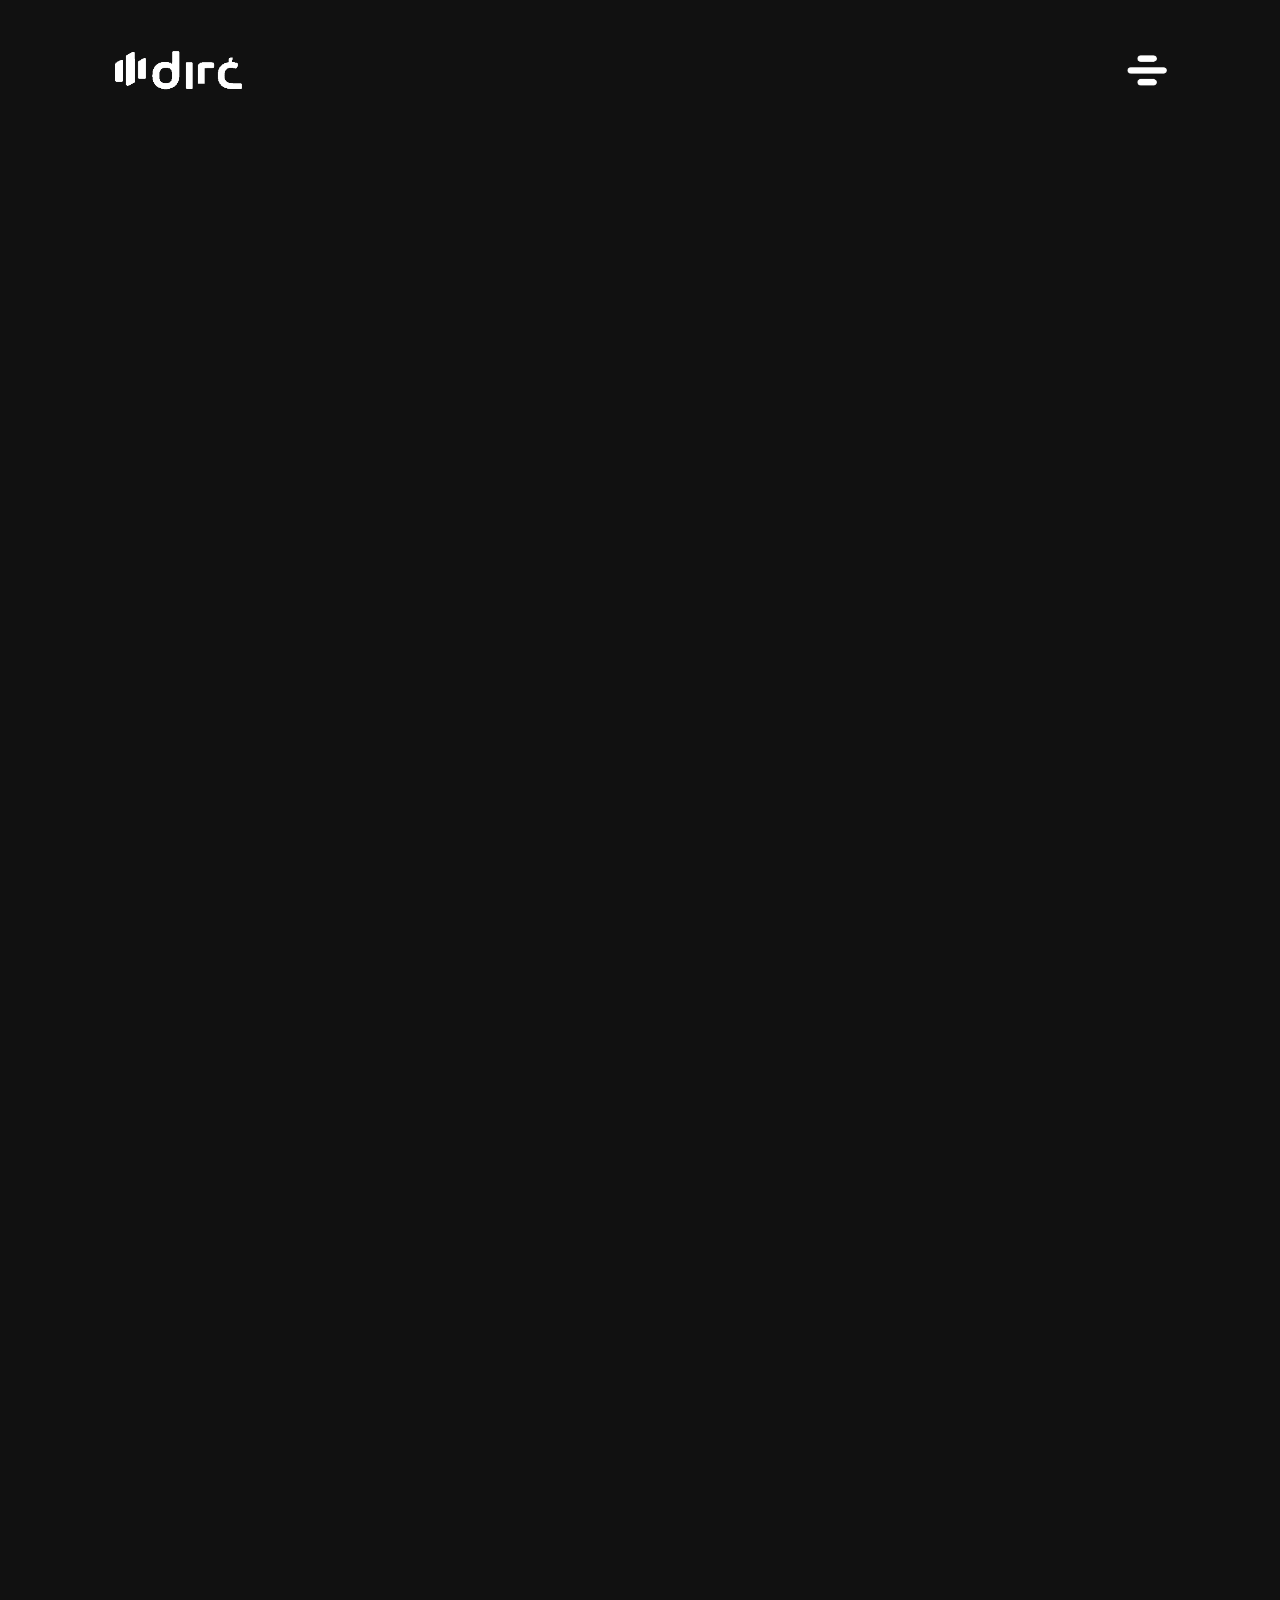
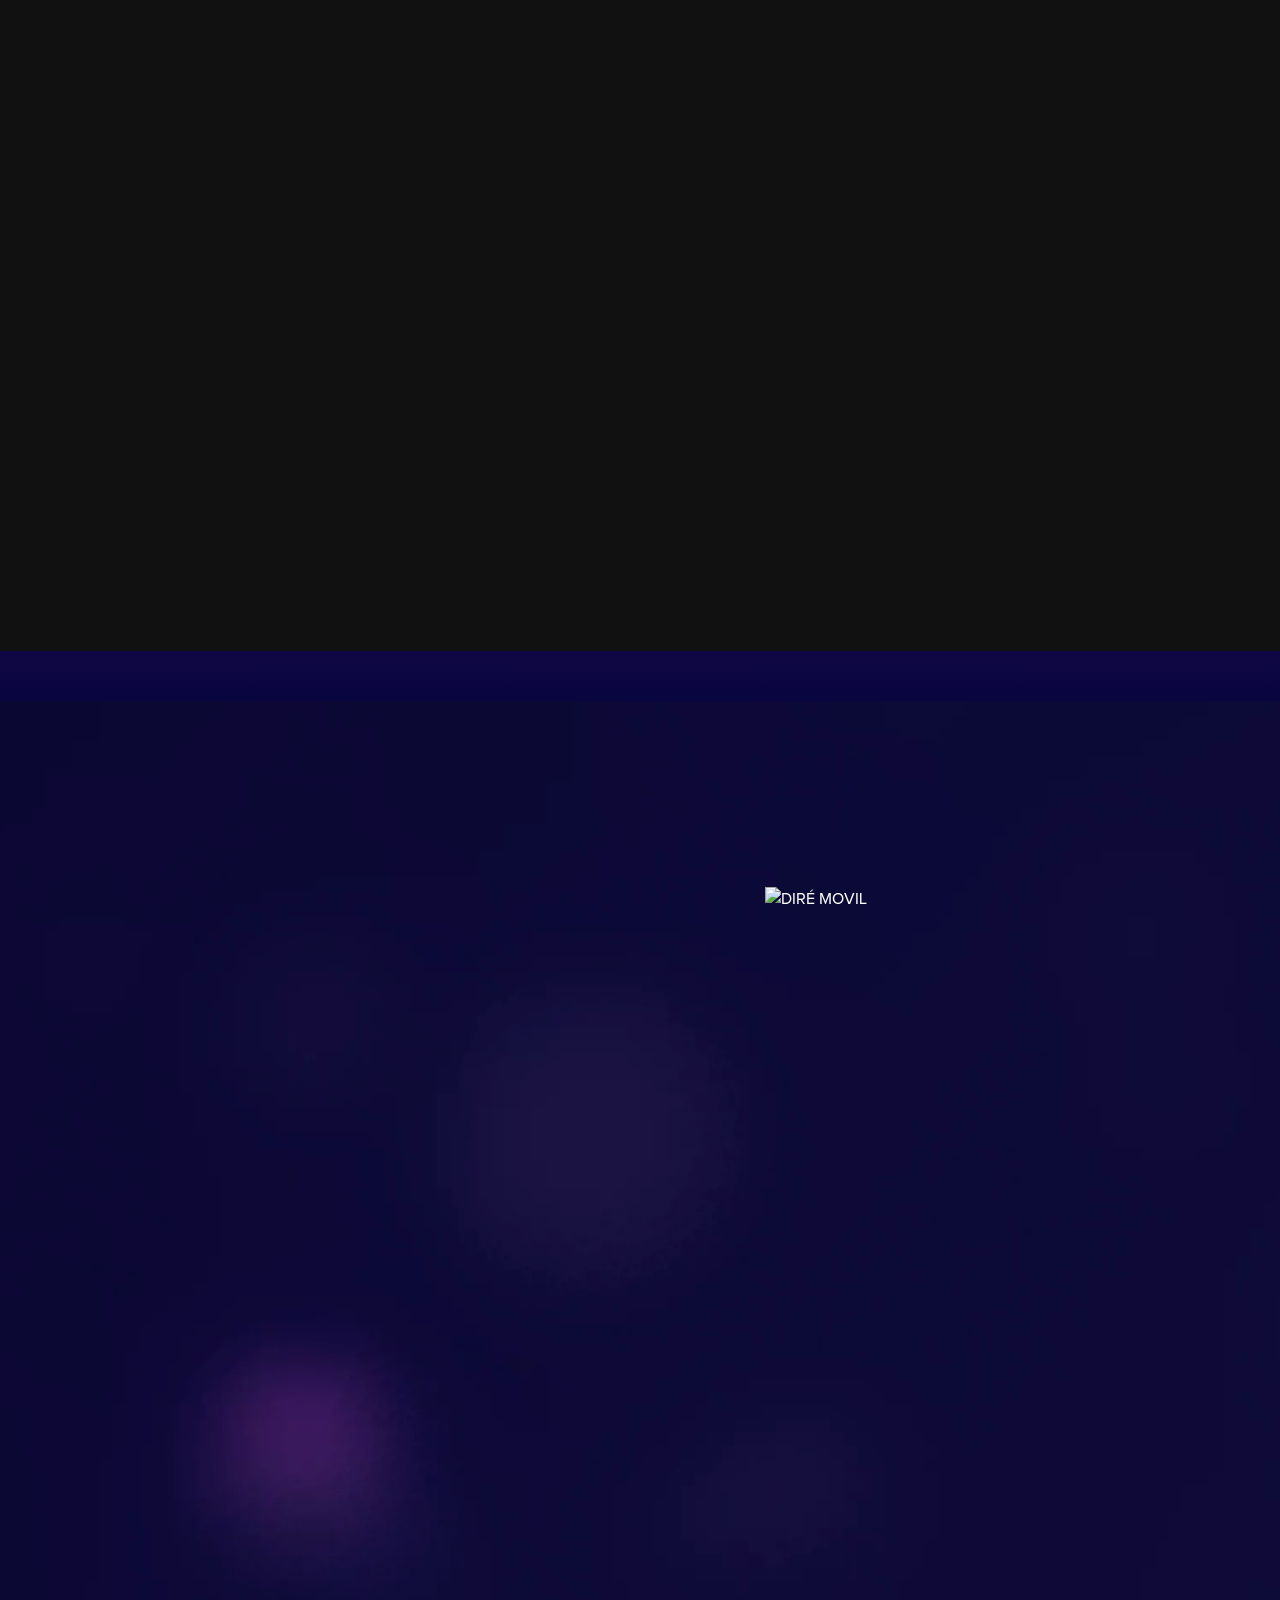
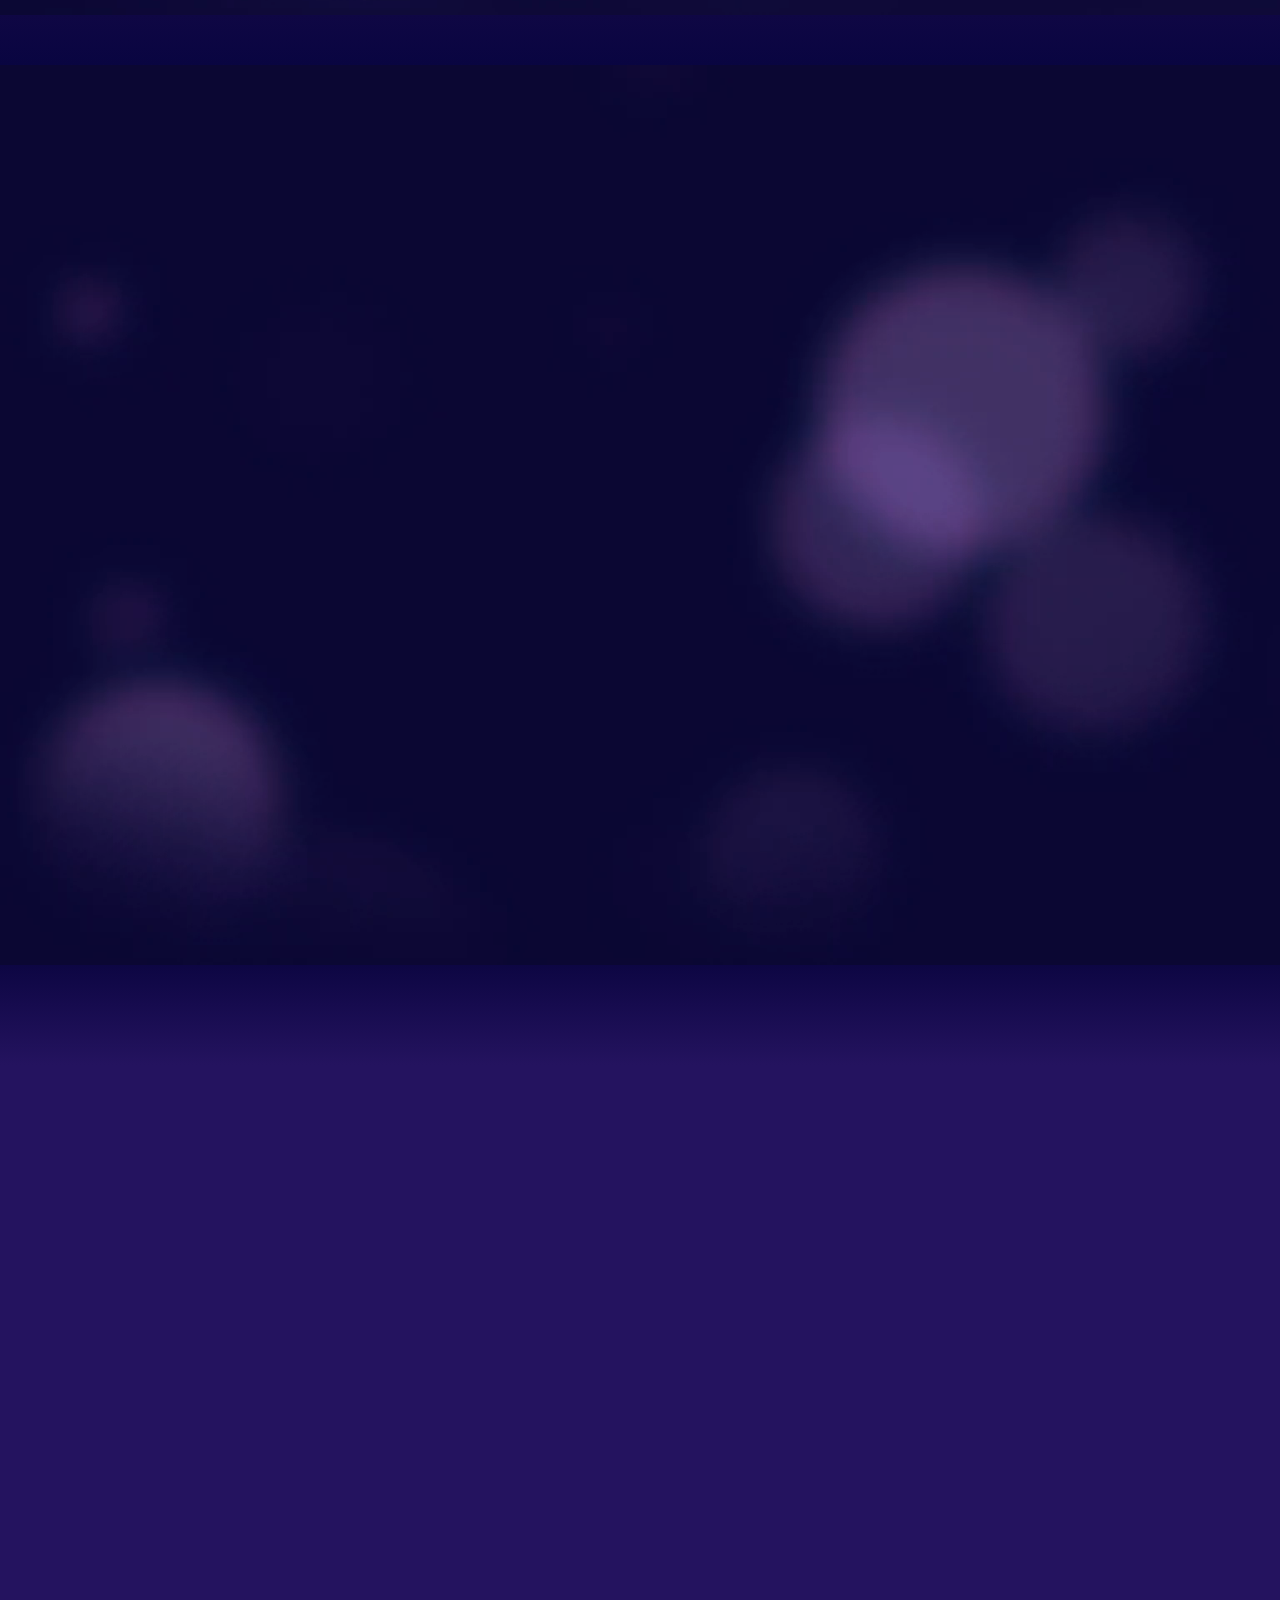
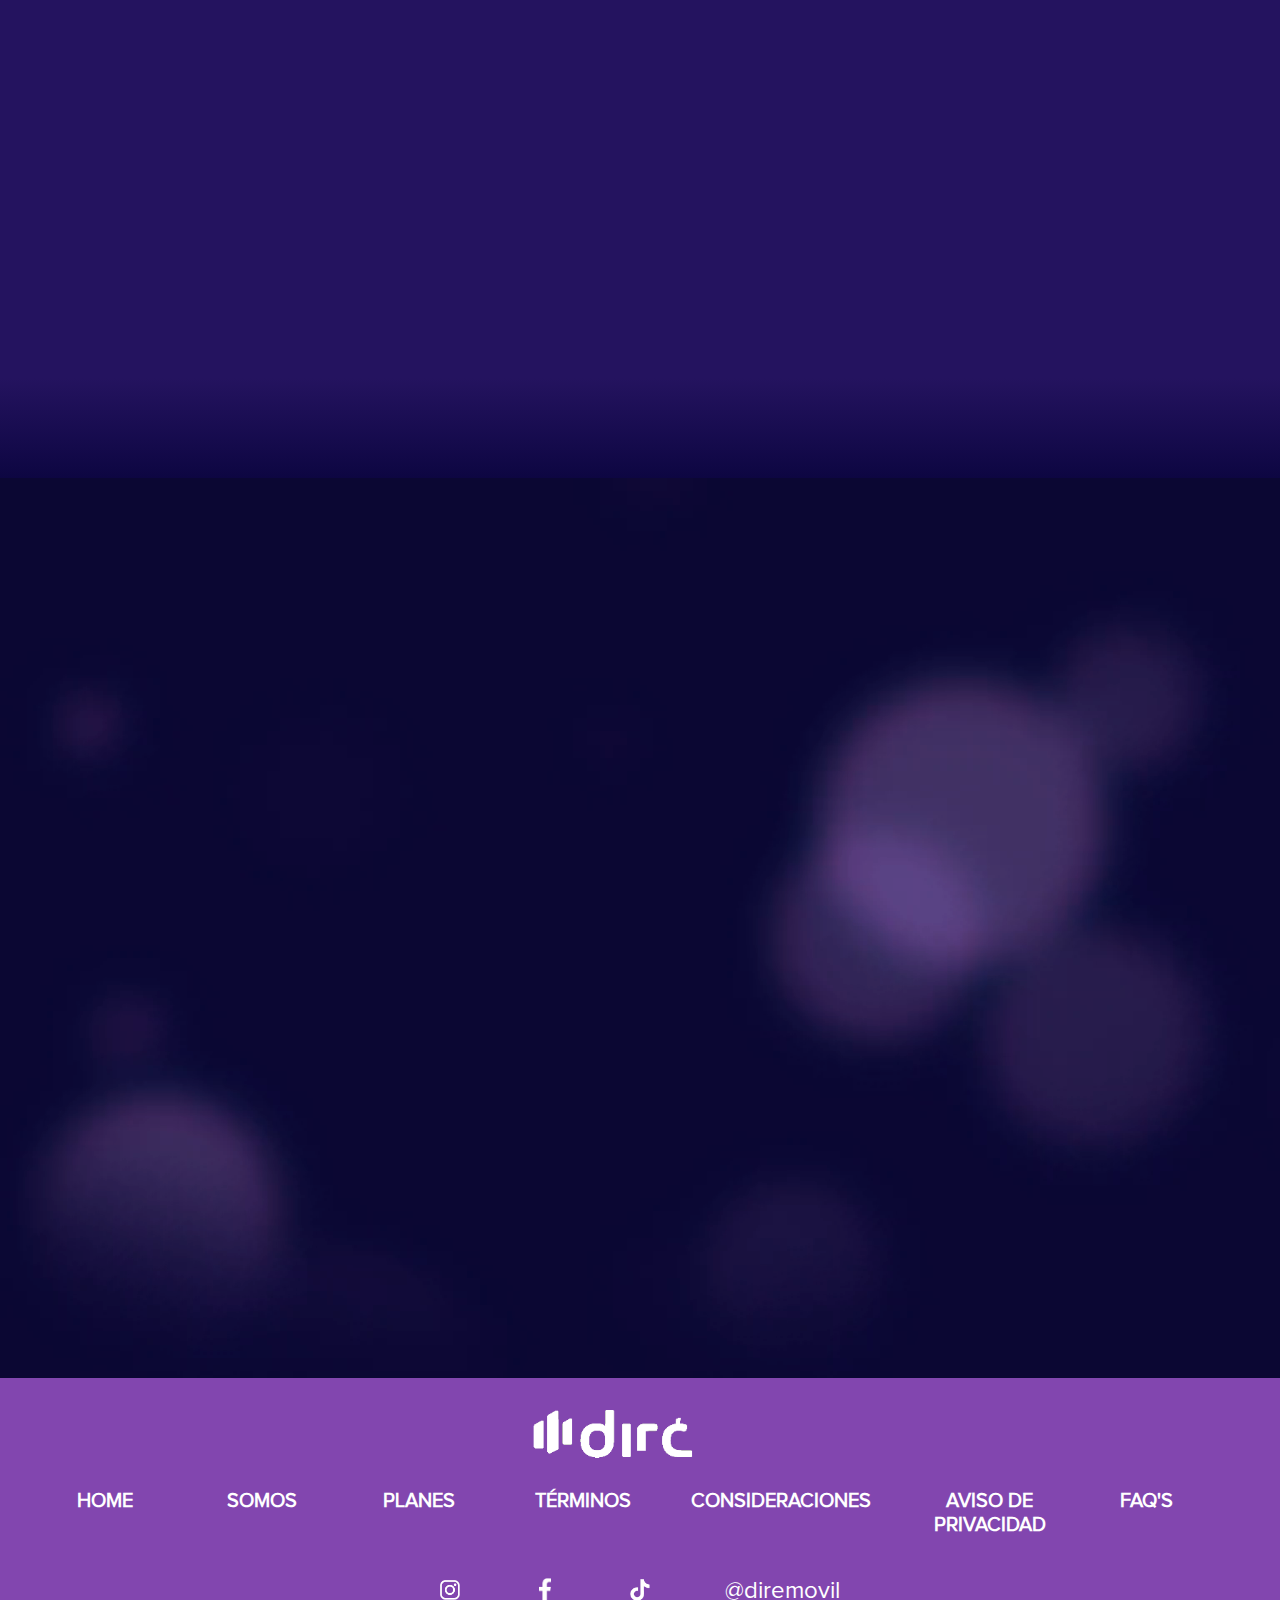
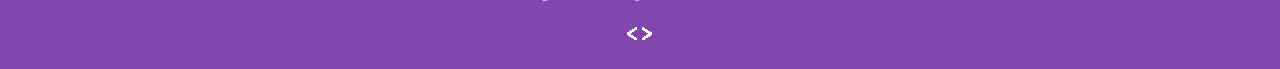
==== commit c2fe5e23: "prueba de js" ====
--- a/index.html
+++ b/index.html
@@ -724,13 +724,5 @@
     <script src="js/script.js"></script>
     <script src="lib/easy-waypoint-animate.js"></script>
     <script src="lib/jquery.waypoints.js"></script>
-    <script>
-
-        function myFunction() {
-            window.scrollTo(0, 900);
-        }
-
-    </script>
-</body>
 
 </html>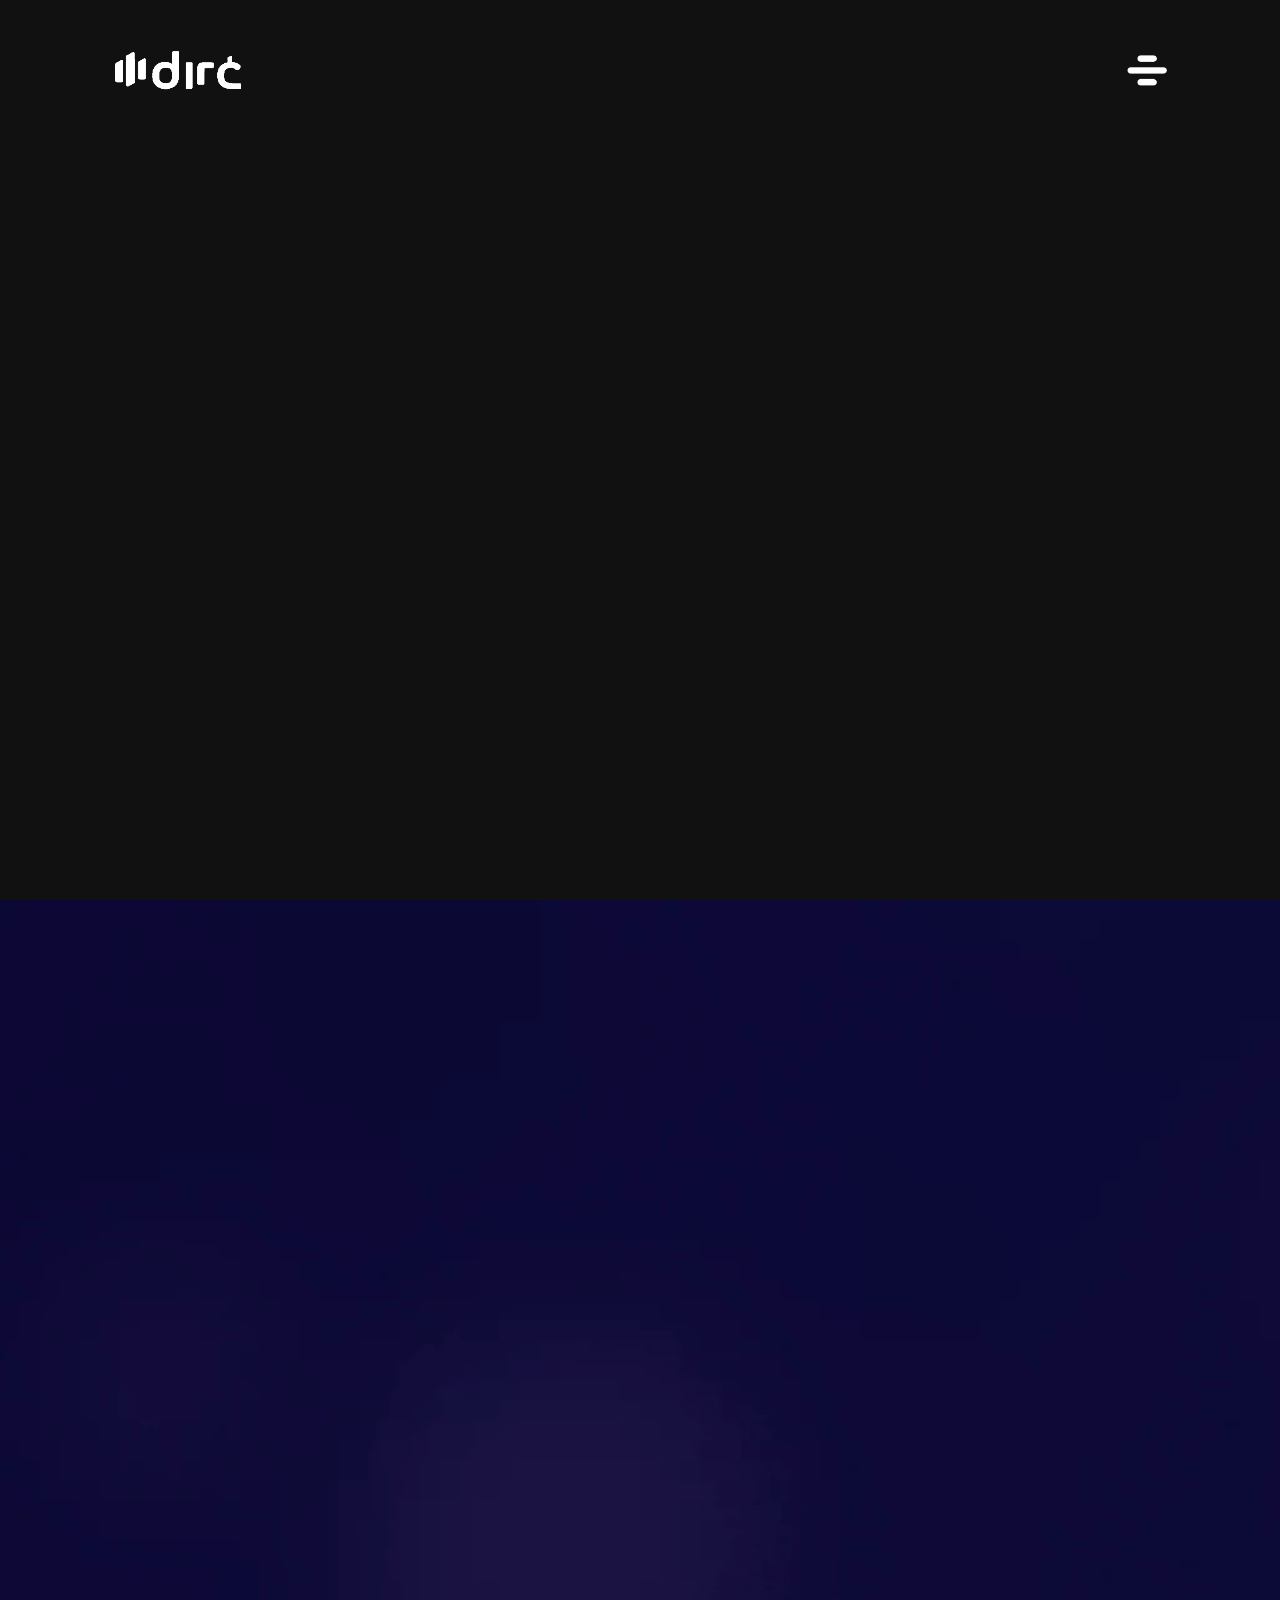
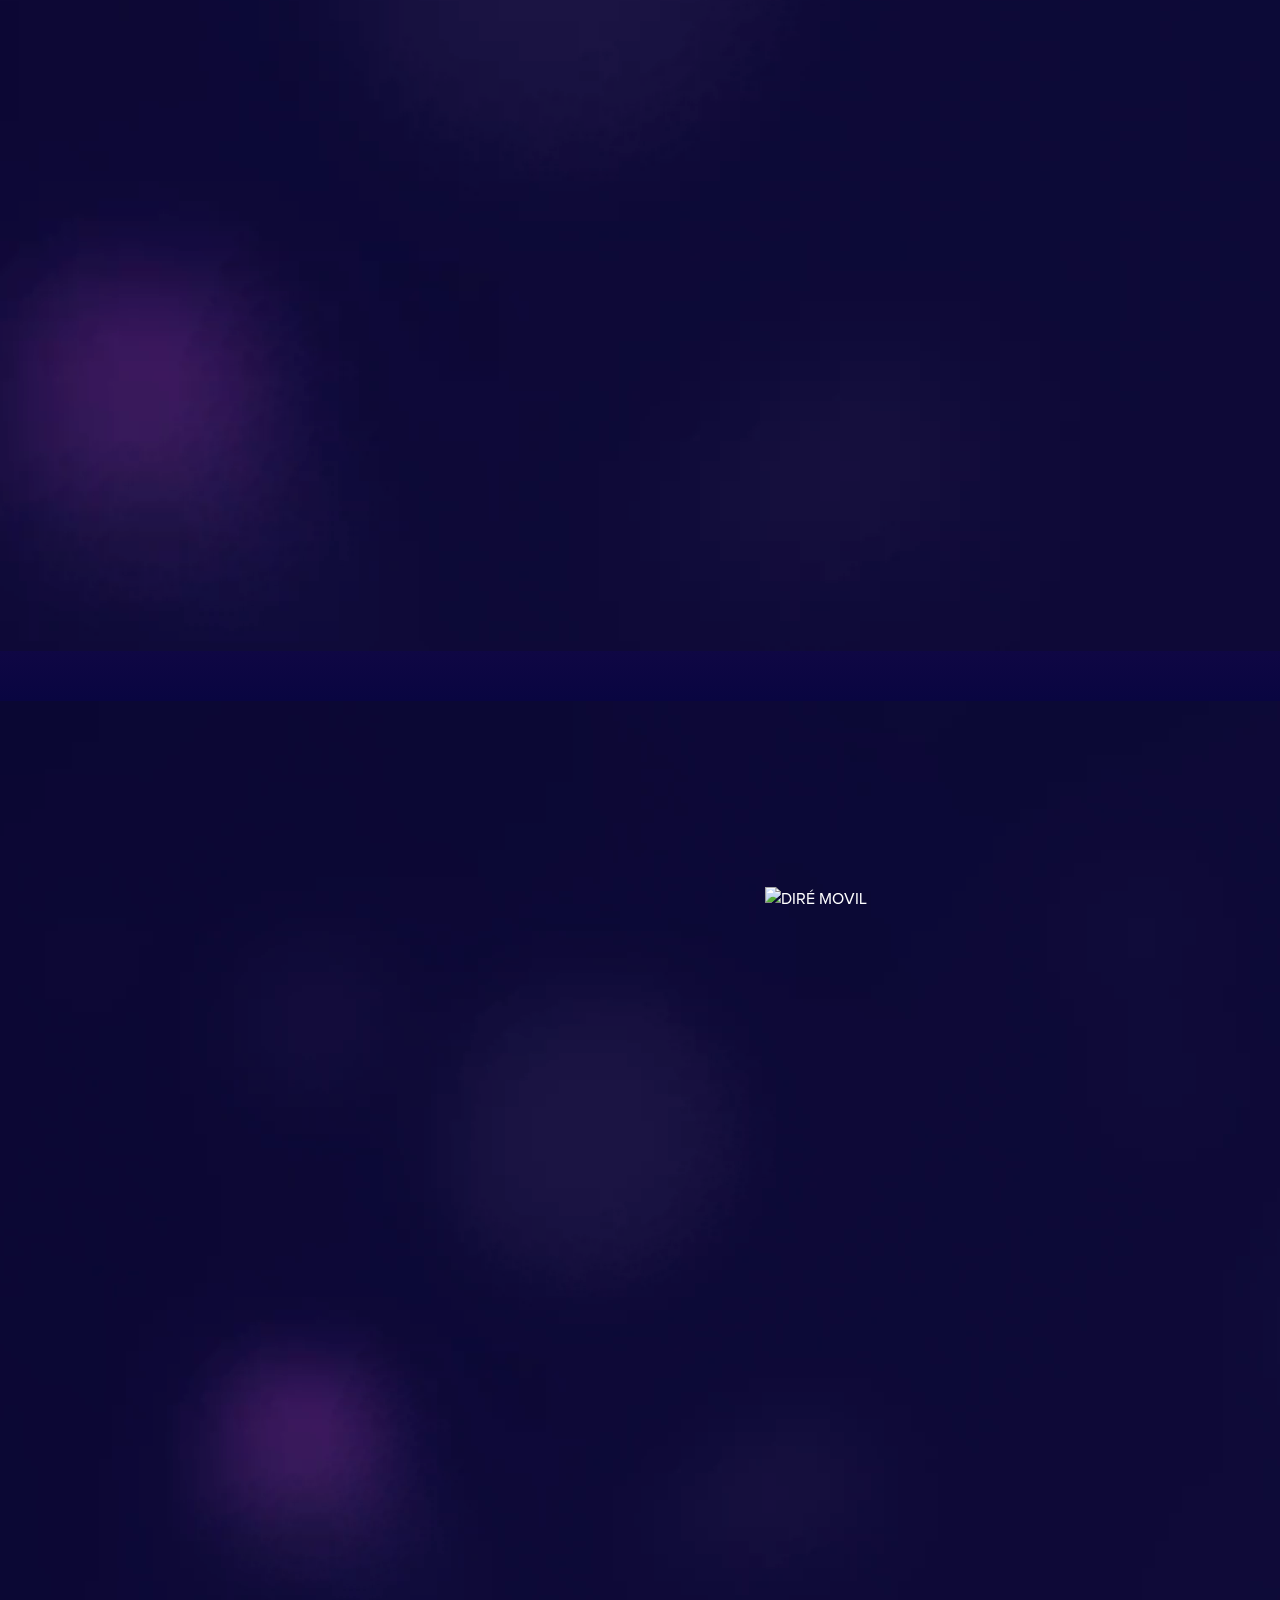
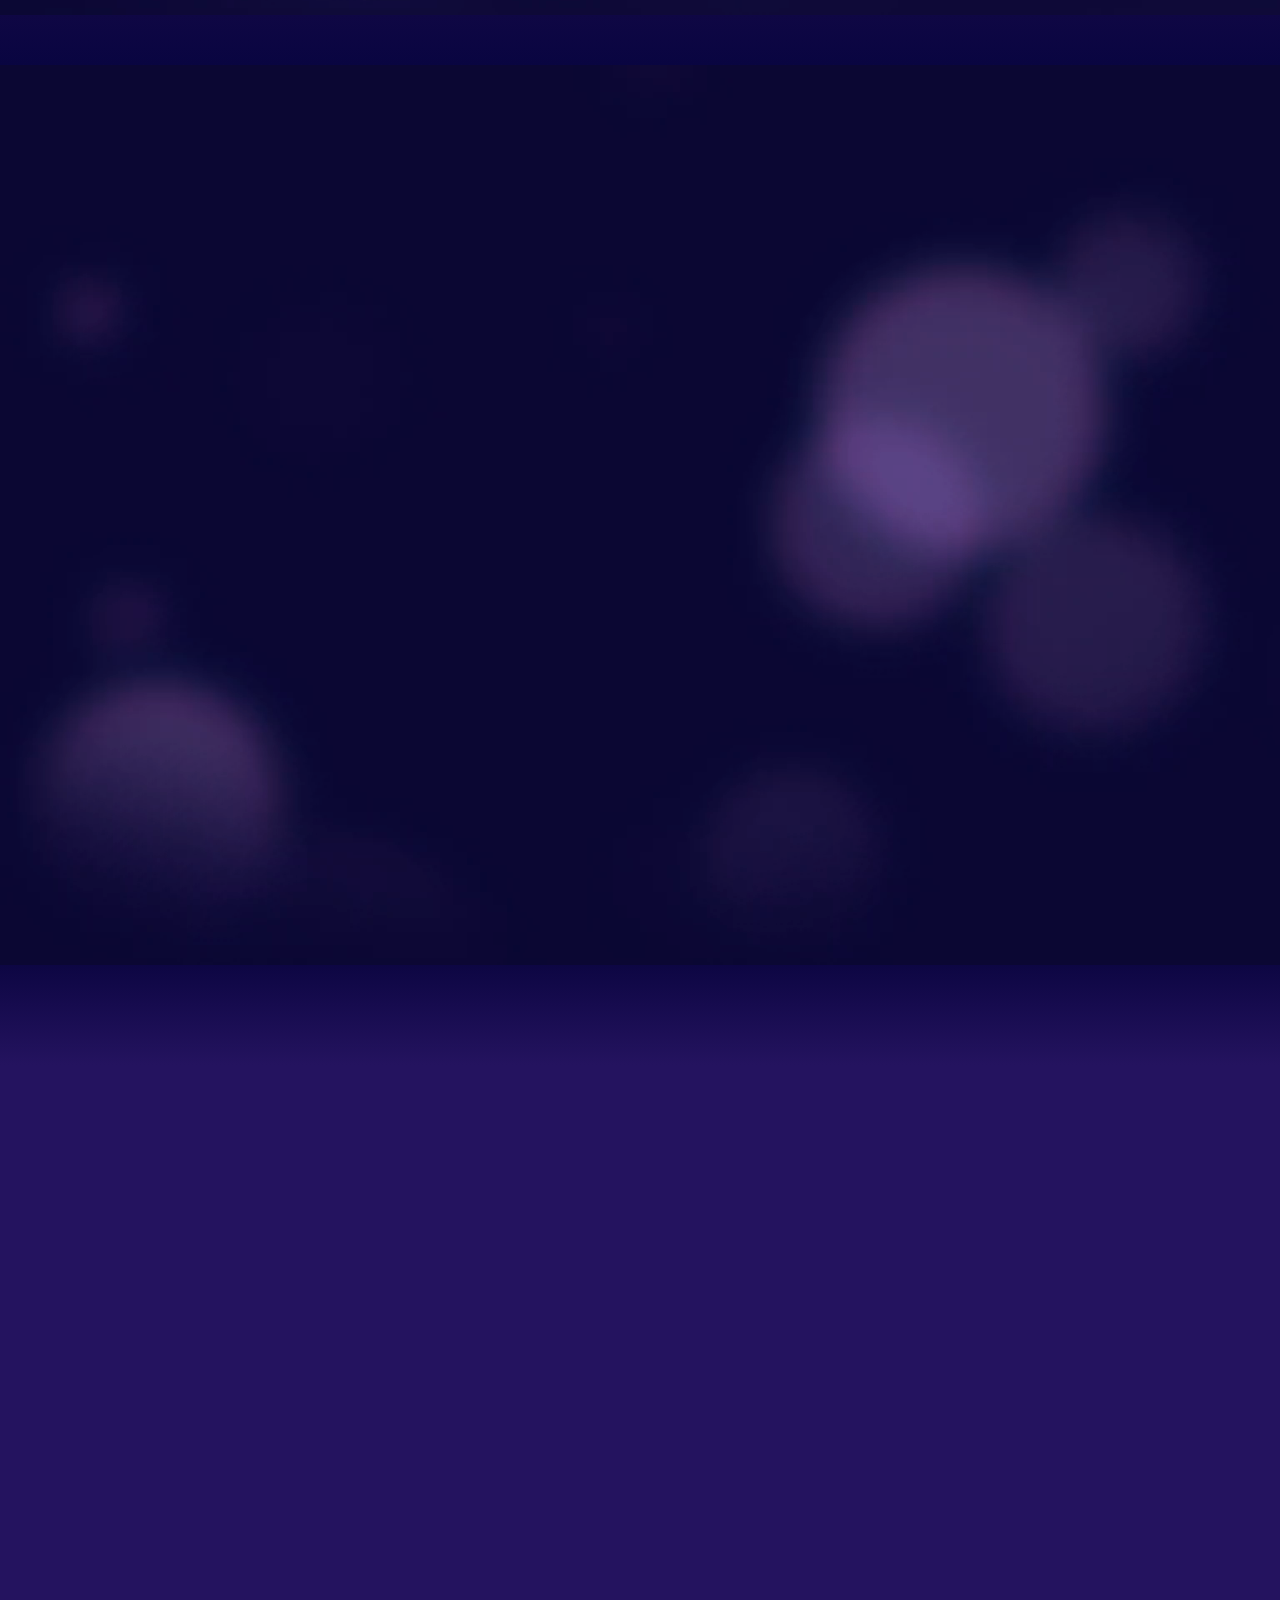
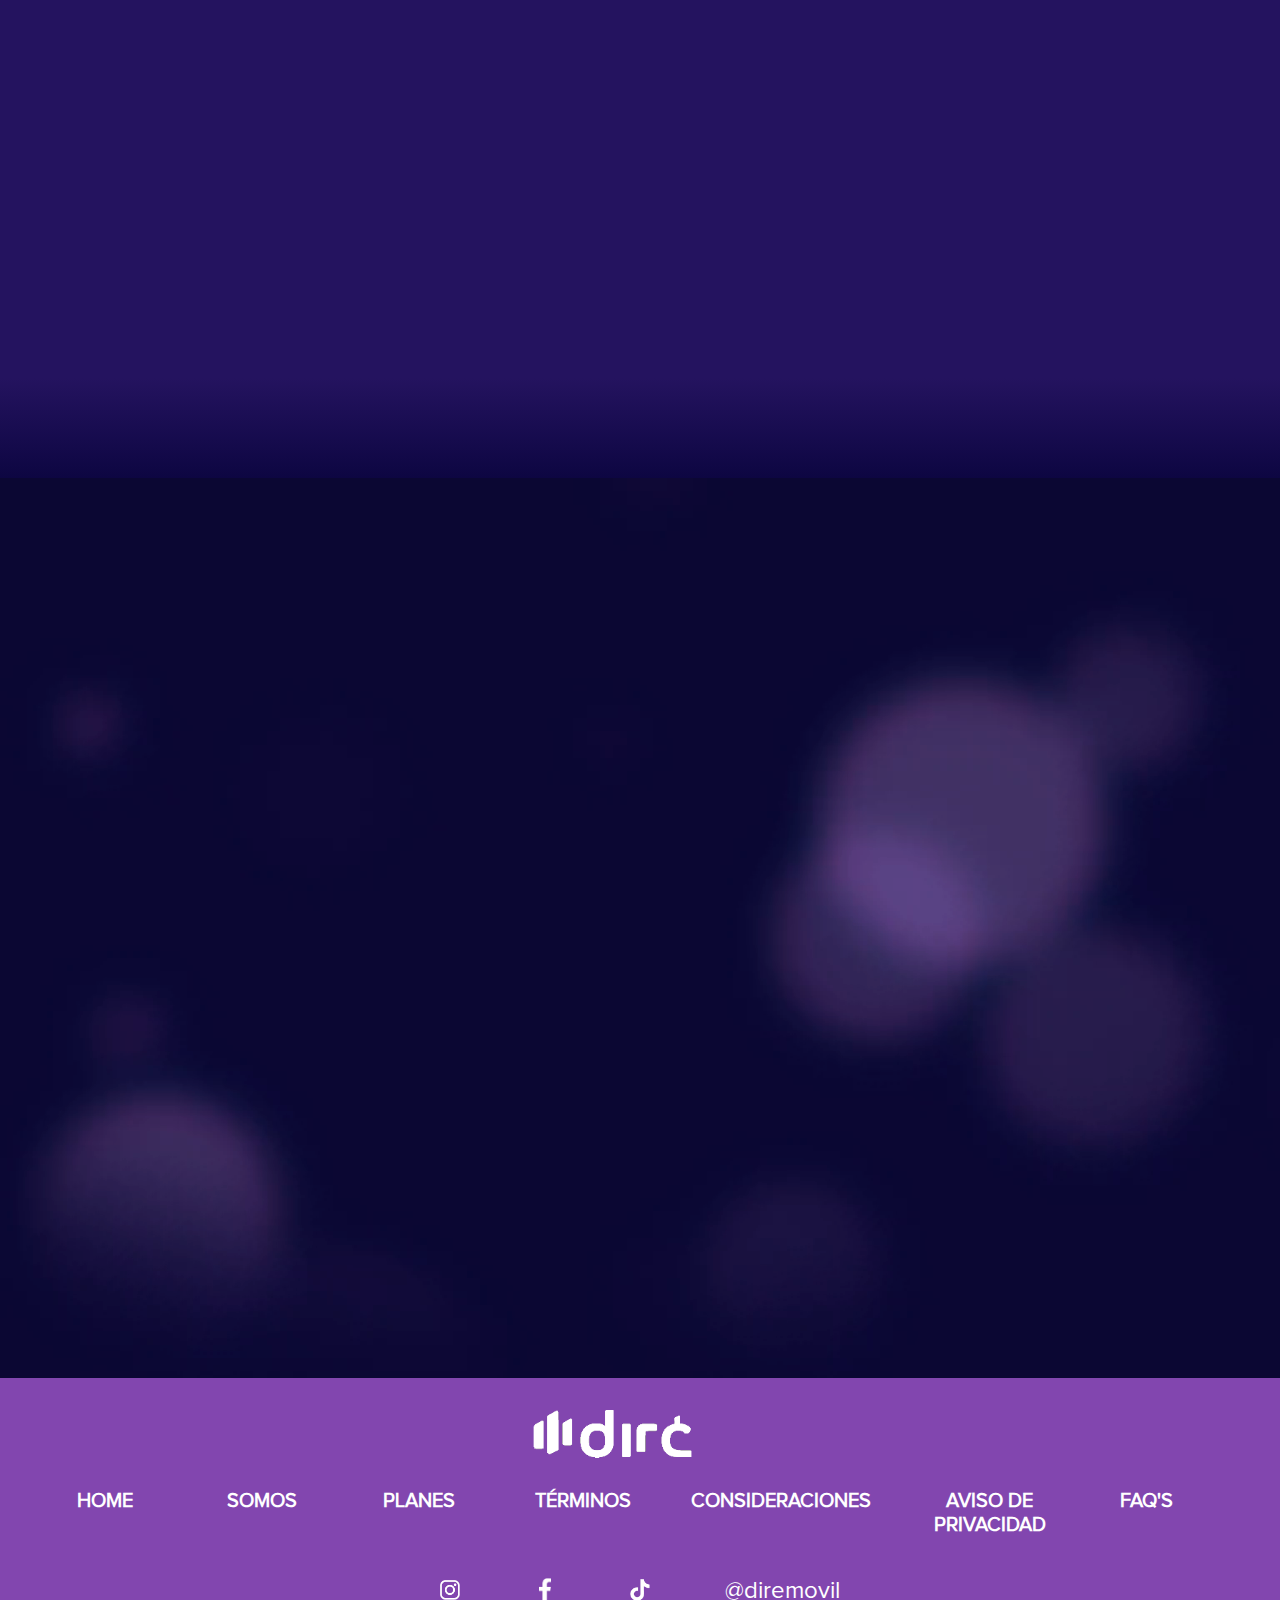
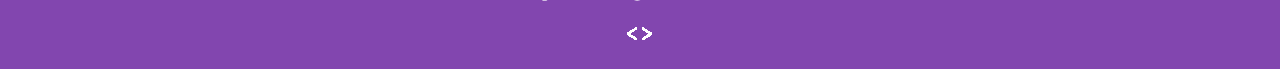
==== commit d700bb3c: "." ====
--- a/index.html
+++ b/index.html
@@ -25,7 +25,7 @@
     <title>DIRÉ MOVIL</title>
 </head>
 
-<body onload="setTimeout(myFunction, 22000);">
+<body onload="">
     <!--HEADER-->
     <section class="showcase" id="showcase">
         <header class="navbar navbar-expand-lg">
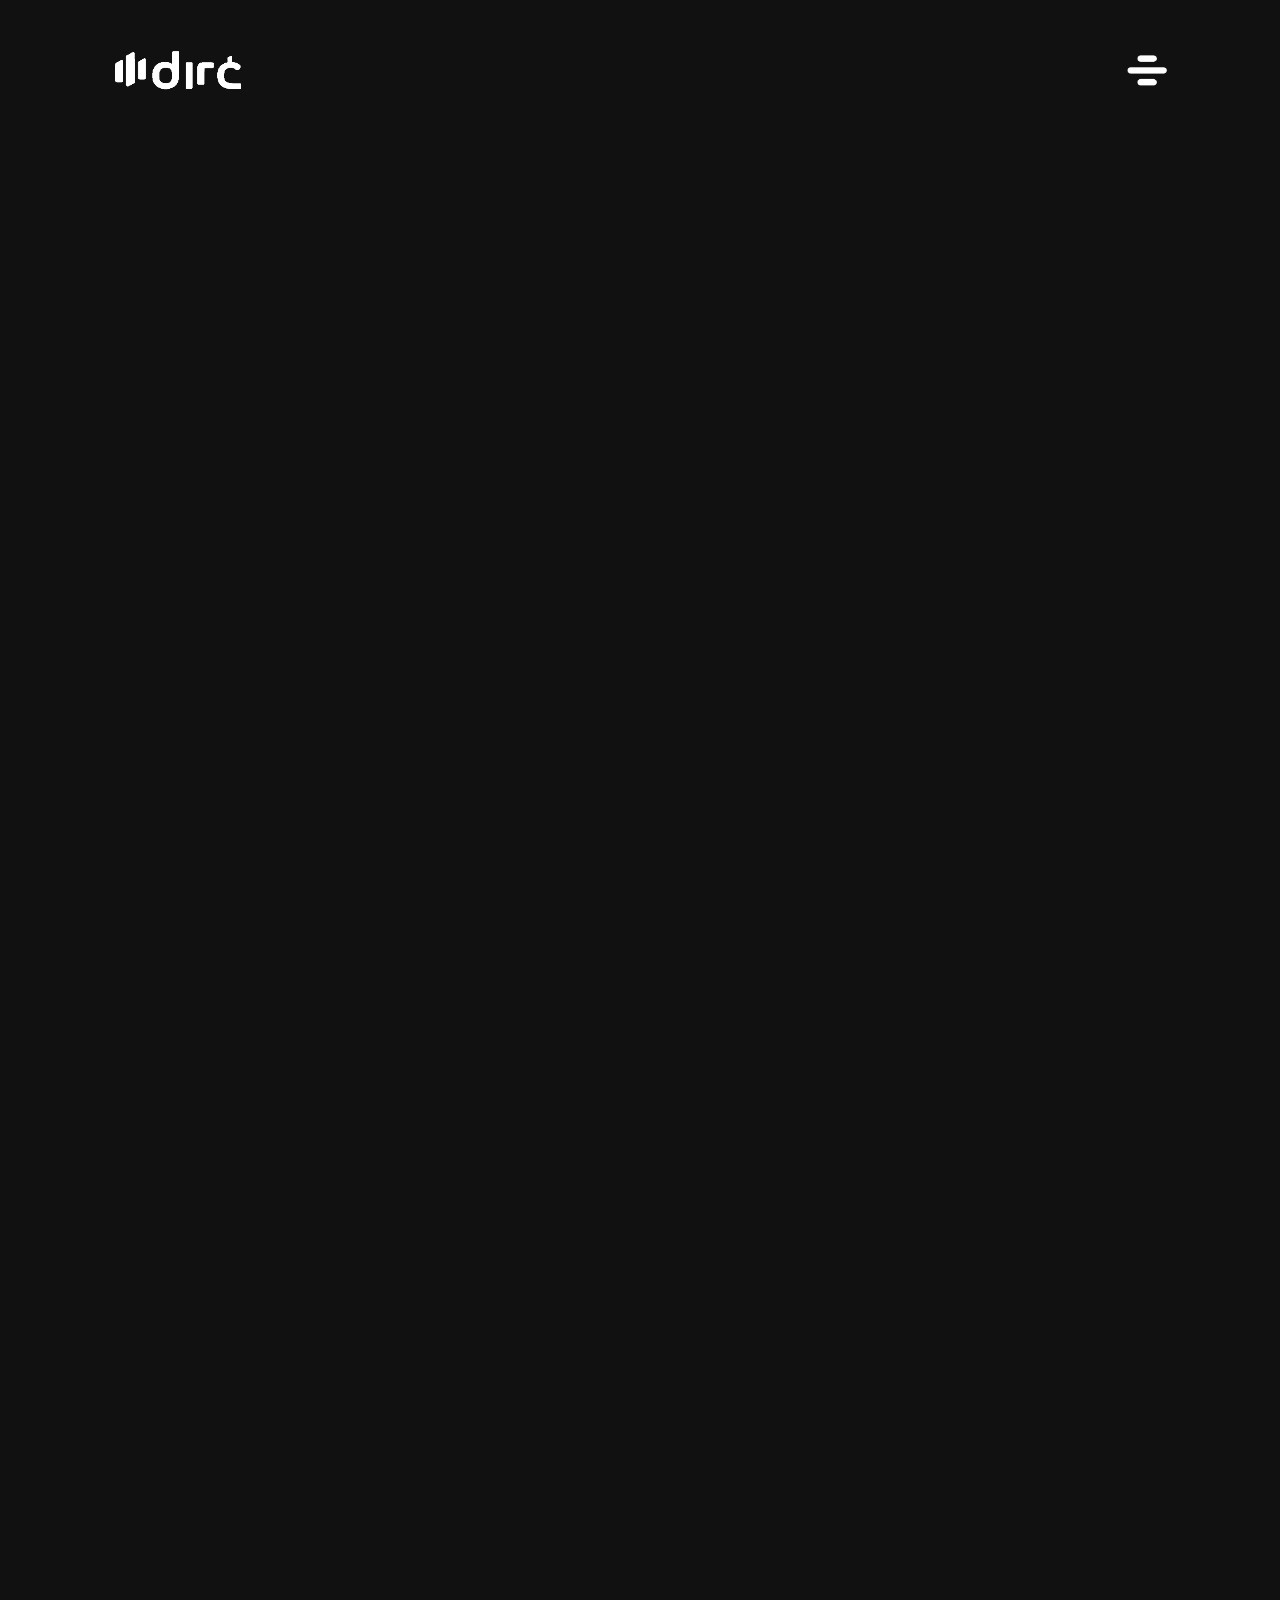
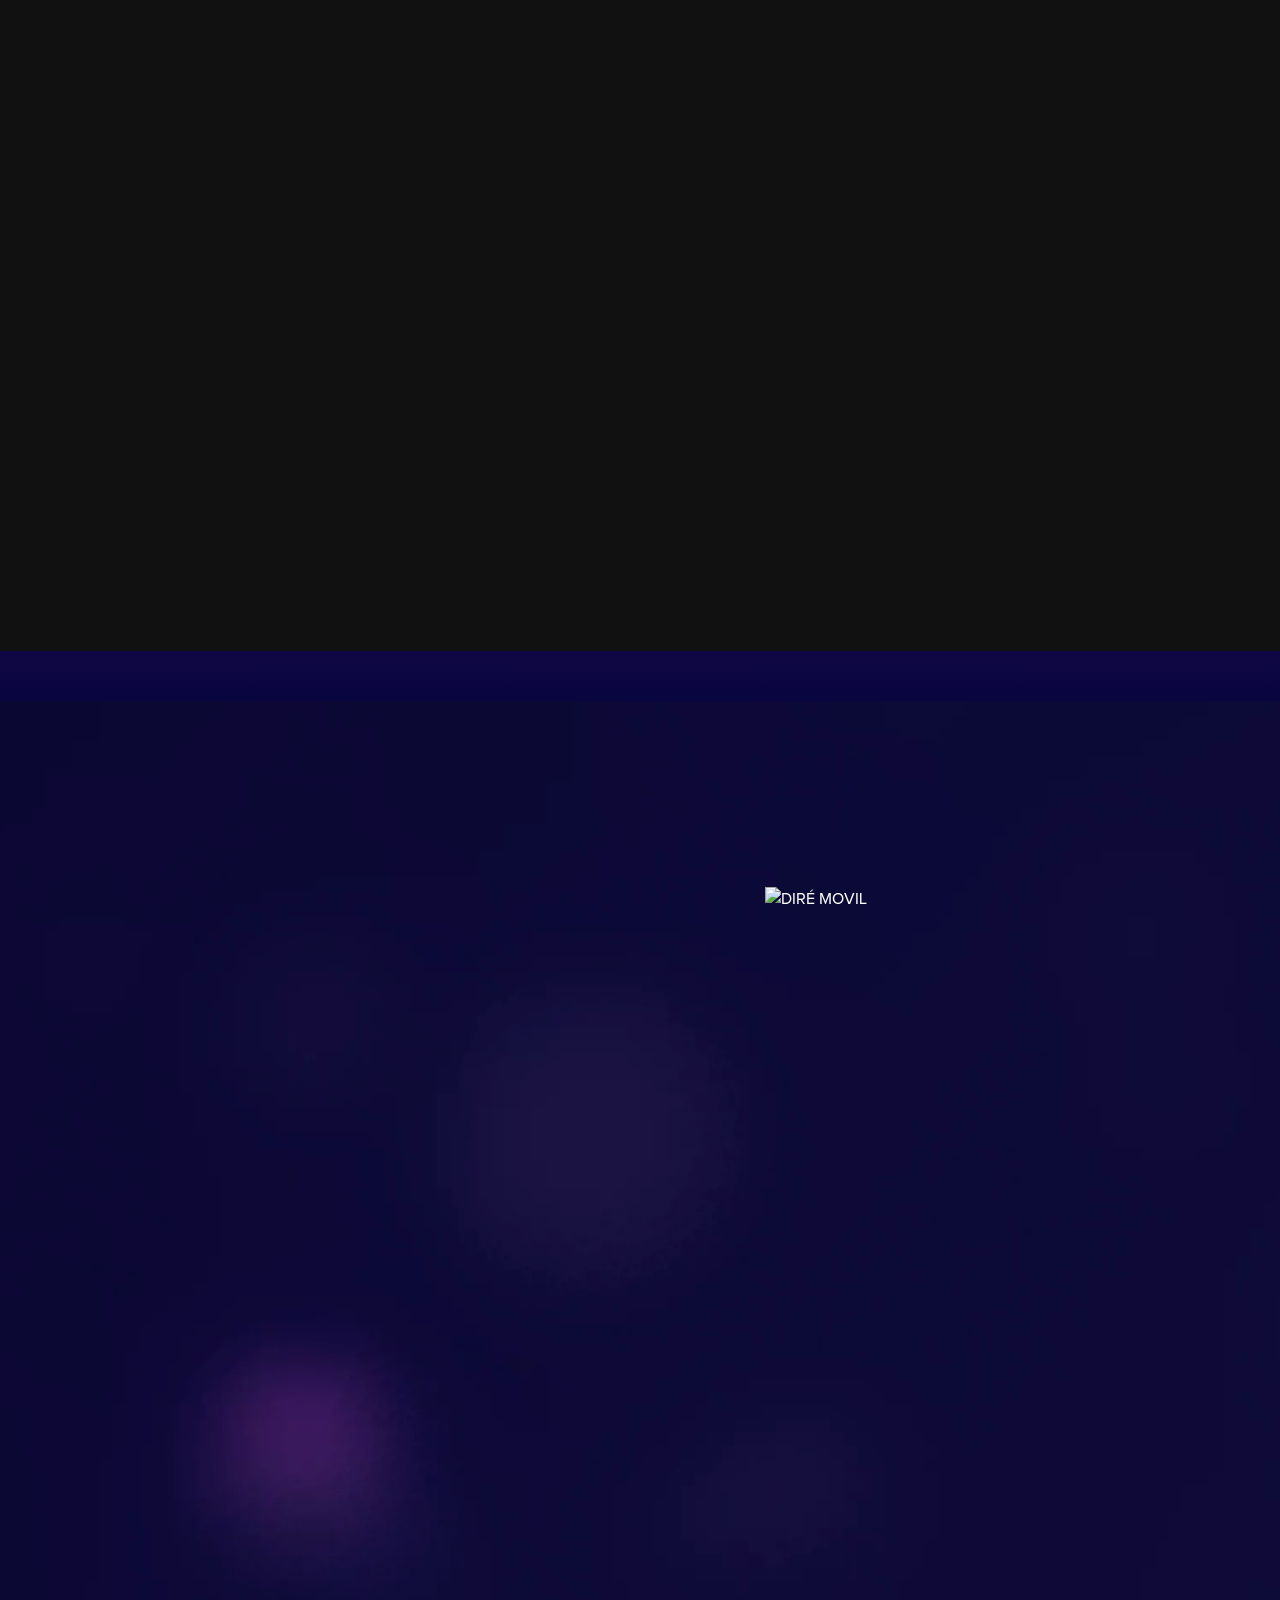
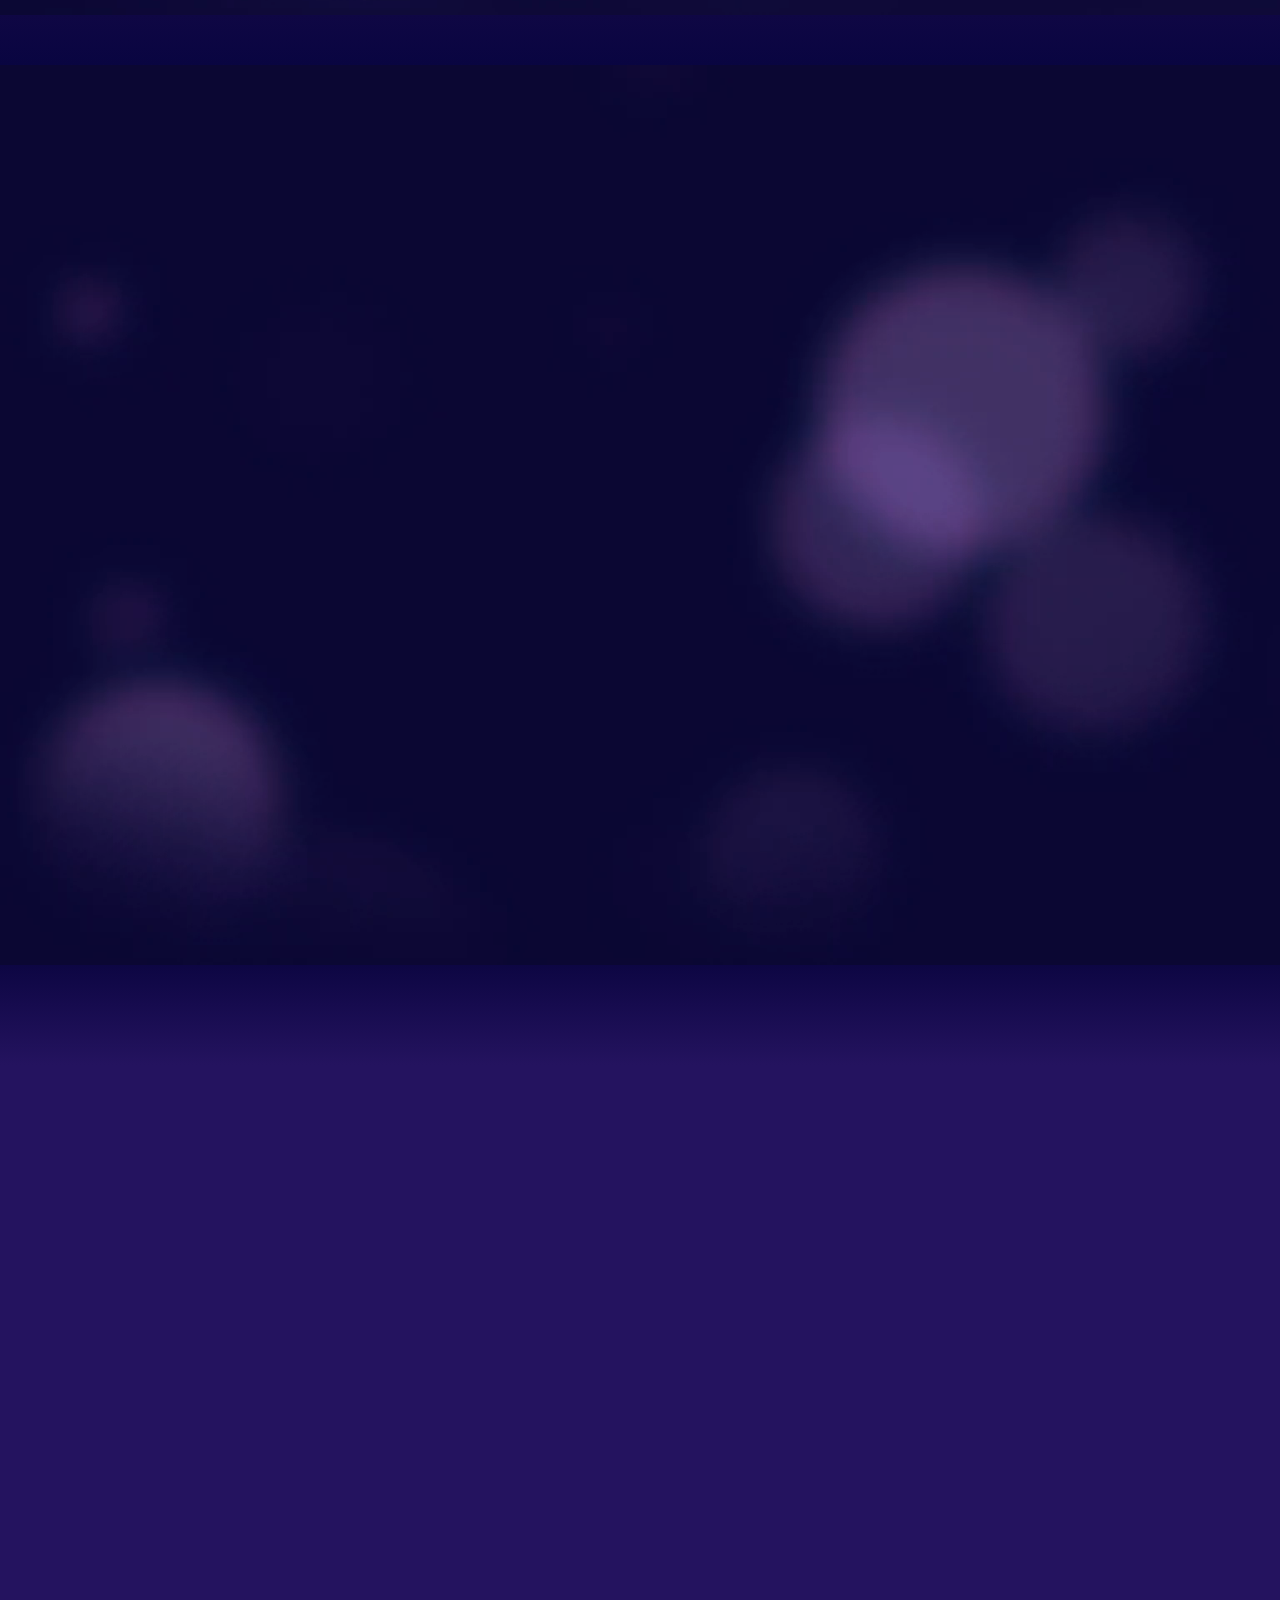
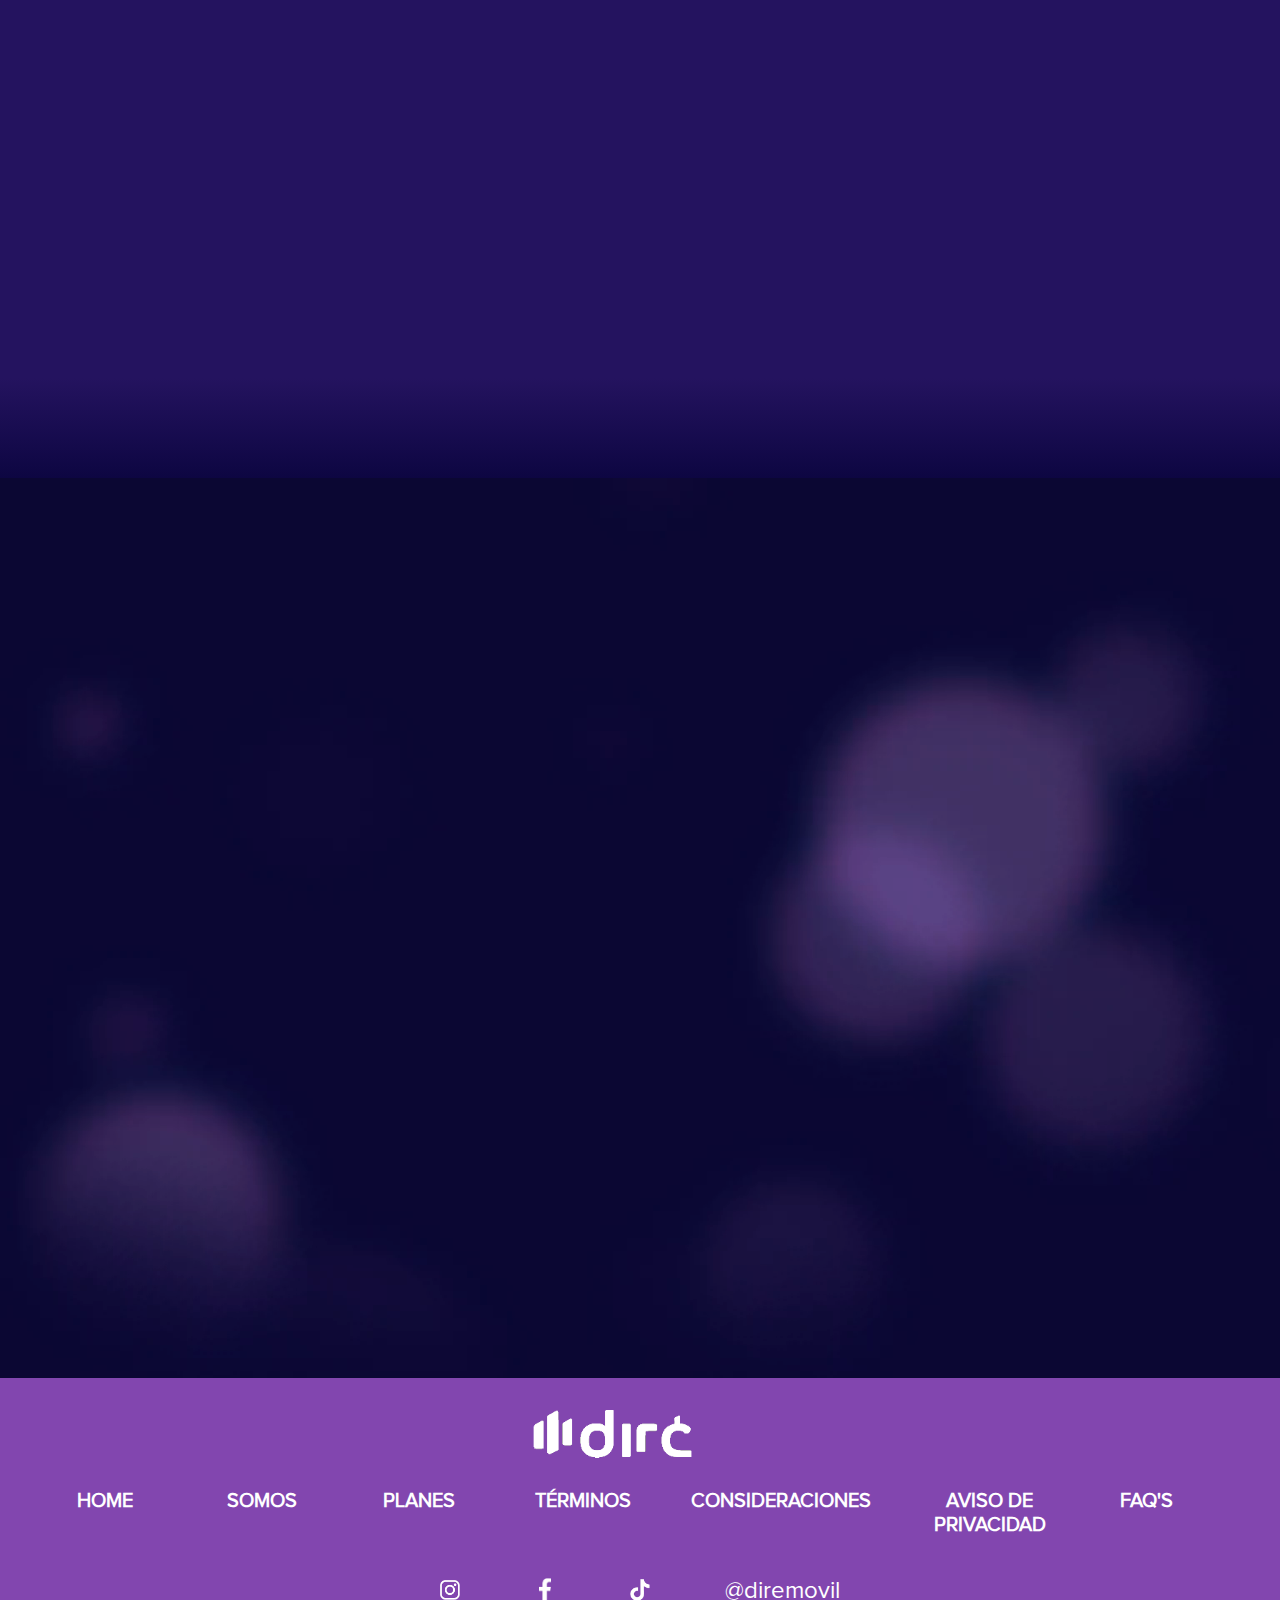
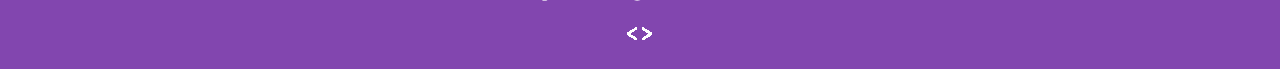
==== commit b5522747: "soporte dire" ====
--- a/index.html
+++ b/index.html
@@ -1,5 +1,6 @@
 <!DOCTYPE html>
 <html lang="es">
+
 <head>
     <meta charset="UTF-8" />
     <meta http-equiv="X-UA-Compatible" content="IE=edge" />
@@ -10,9 +11,11 @@
     <link rel="shortcut icon" href="img/fabicon.svg" />
     <link rel="stylesheet" href="css/animate.css">
     <script src="https://unpkg.com/sweetalert/dist/sweetalert.min.js"></script>
-    <meta name="description" content="Somos una compañía de telefonía móvil enfocada en conectar personas a través de nuestro servicio. Nos 
+    <meta name="description"
+        content="Somos una compañía de telefonía móvil enfocada en conectar personas a través de nuestro servicio. Nos 
     distingue la calidad, el soporte y la accesibilidad que tenemos con nuestros usuarios ofreciendo planes que cubren todas las necesidades que la comunicación actual demanda. " />
-    <meta name="keywords" content="Telefonía móvil, Telefonía móvil en Guadalajara, Diré Móvil, Diré SIM, Diré planes, Diré linea" />
+    <meta name="keywords"
+        content="Telefonía móvil, Telefonía móvil en Guadalajara, Diré Móvil, Diré SIM, Diré planes, Diré linea" />
     <meta name="author" content="blueberry.mx" />
     <meta name="copyright" content="DIRÉ MÓVIL" />
     <link rel="preload" href="css/style.css" />
@@ -21,24 +24,24 @@
     <link rel="preload" href="lib/jquery.waypoints.js" />
     <link rel="preload" href="css/animate.css" />
     <link rel="preload" href="css/fonts/Proxima_Nova_Font.otf" />
-    <link rel="preload" href="vid/Video_Home_02.mp4"/>
+    <link rel="preload" href="vid/Video_Home_02.mp4" />
     <title>DIRÉ MOVIL</title>
 </head>
 
-<body onload="">
+<body>
     <!--HEADER-->
     <section class="showcase" id="showcase">
         <header class="navbar navbar-expand-lg">
             <a class="navbar-brand" href="index.html">
                 <img src="img/Diré-Loop.gif" alt="DIRÉ MOVIL" id="logo-header">
             </a>
-    
+
             <button class="btn btn-link" onclick="menu()">
                 <img src="img/Menu.png" alt="Menu" class="img-fluid btn-menu" />
             </button>
         </header>
         <video src="vid/Video_Home_02.mp4" muted loop autoplay class="d-none d-sm-none d-md-block"></video>
-        
+
         <!--
         <div class="container">
             <div class="row">
@@ -72,13 +75,14 @@
                         <i class="fa-solid fa-xmark d-block d-sm-block d-md-none" id="men-cerrar"
                             onclick="cerrar()"></i>
                     </div>
-                    <a href="https://www.instagram.com/diremovil/?igshid=YmMyMTA2M2Y=" target="_blank" rel="noopener noreferrer">
+                    <a href="https://www.instagram.com/diremovil/?igshid=YmMyMTA2M2Y=" target="_blank"
+                        rel="noopener noreferrer">
                         <img src="img/ig.png" alt="DIRÉ IG" class="img-fluid icono-redes pt-5" />
                     </a>
                     <a href="https://www.facebook.com/Diremovil" target="_blank" rel="noopener noreferrer">
                         <img src="img/fb.png" alt="DIRÉ FB" class="img-fluid fb-menu pt-5" />
-                   </a>
-                   <a href="https://www.tiktok.com/@diremovil" target="_blank" rel="noopener noreferrer">
+                    </a>
+                    <a href="https://www.tiktok.com/@diremovil" target="_blank" rel="noopener noreferrer">
                         <img src="img/tk.png" alt="DIRÉ FB" class="img-fluid icono-redes pt-5" />
                     </a>
 
@@ -86,10 +90,11 @@
                         <h4 class="text-center wp-animated h2" data-animation="fadeInDown" data-animation-delay="0.2s"
                             data-animation-duration="5s"><b>¿Quieres hacer una recarga?</b></h4>
                         <h4 class="text-center wp-animated" data-animation="fadeInDown" data-animation-delay="0.6s"
-                            data-animation-duration="5s"><b style="color: #7B32EF;">Comunícate</b><b> con nosotros</b>  <br>
+                            data-animation-duration="5s"><b style="color: #7B32EF;">Comunícate</b><b> con nosotros</b>
+                            <br>
                             <a href="tel:8004722767">
-                                <b style="color: #7B32EF;">800 472 2767 </b> <b class="h5">opc. 5</b> 
-                            </a> 
+                                <b style="color: #7B32EF;">800 472 2767 </b> <b class="h5">opc. 5</b>
+                            </a>
                         </h4>
                     </div>
                 </div>
@@ -166,7 +171,8 @@
                     <div class="col-12 col-lg-4 col-md-12 col-sm-12 wp-animated pt-3" data-animation="zoomIn"
                         data-animation-delay="1s" data-animation-duration="5s">
                         <a href="planes.html#direIlimitado">
-                            <img src="img/dire-ilimitado.png" id="plan_ilimitado" class="zoom plan img-fluid" alt="DIRE ILIMITADO"/>
+                            <img src="img/dire-ilimitado.png" id="plan_ilimitado" class="zoom plan img-fluid"
+                                alt="DIRE ILIMITADO" />
                         </a>
                     </div>
                     <div class="col-12 col-lg-4 col-md-12 col-sm-12 wp-animated pt-3" data-animation="zoomIn"
@@ -177,14 +183,14 @@
                     </div>
                 </div>
                 <div class="row d-flex justify-content-center pt-5 pb-5  zoom">
-                    
-                    <h4 class="text-center wp-animated display-3 pt-5" data-animation="fadeInDown" data-animation-delay="0.2s"
-                        data-animation-duration="5s"><b>¿Quieres hacer una recarga?</b></h4>
+
+                    <h4 class="text-center wp-animated display-3 pt-5" data-animation="fadeInDown"
+                        data-animation-delay="0.2s" data-animation-duration="5s"><b>¿Quieres hacer una recarga?</b></h4>
                     <h4 class="text-center wp-animated recarga" data-animation="fadeInDown" data-animation-delay="0.6s"
-                        data-animation-duration="5s"><b >Comunícate</b><b> con nosotros</b> <br>
+                        data-animation-duration="5s"><b>Comunícate</b><b> con nosotros</b> <br>
                         <a href="tel:8004722767">
-                                <b >800 472 2767 </b> <b class="h5">opc. 5</b> 
-                            </a> 
+                            <b>800 472 2767 </b> <b class="h5">opc. 5</b>
+                        </a>
                     </h4>
                 </div>
             </div>
@@ -243,8 +249,8 @@
                             </div>
                             <div class="col-12 col-lg-7 col-md-12 col-sm-12 pt-5 orden-celular-1">
                                 <div class="text-end">
-                                    <i class="fa-solid fa-xmark btn-modal" type="button"
-                                        class="btn btn-close" data-bs-dismiss="modal" aria-label="Close"></i>
+                                    <i class="fa-solid fa-xmark btn-modal" type="button" class="btn btn-close"
+                                        data-bs-dismiss="modal" aria-label="Close"></i>
                                 </div>
                                 <h1 class="text-center display-3 pt-5"><b>ACTIVA TU LÍNEA</b></h1>
                                 <h5 class="text-center pt-5">Primero verifica que tu dispositivo móvil sea compatible
@@ -298,7 +304,8 @@
                                         <ul>
                                             <li>Asegúrate que tu equipo móvil esté liberado.</li>
                                             <li>Apaga tu equipo móvil, inserta tu SIM DIRÉ MÓVIL y no lo enciendas hasta
-                                                <br> verificar que esté bien colocada.</li>
+                                                <br> verificar que esté bien colocada.
+                                            </li>
                                             <li> Una vez que el equipo móvil tiene la nueva SIM, enciéndelo y acepta
                                                 todas las notificaciones para asegurar la configuración de tu equipo
                                                 móvil.</li>
@@ -367,8 +374,8 @@
                             </div>
                             <div class="col-12 col-lg-7 col-sm-12 col-md-12 orden-celular-1">
                                 <div class="text-end pt-4">
-                                    <i class="fa-solid fa-xmark btn-modal" type="button"
-                                        class="btn btn-close" data-bs-dismiss="modal" aria-label="Close"></i>
+                                    <i class="fa-solid fa-xmark btn-modal" type="button" class="btn btn-close"
+                                        data-bs-dismiss="modal" aria-label="Close"></i>
                                 </div>
                                 <h1 class="text-center py-5">COMIENZA TU PORTABILIDAD</h1>
                                 <div class="row">
@@ -379,7 +386,8 @@
                                                 <h1 class="bold mt-0">1</h1>
                                             </div>
                                             <div class="col-12 col-lg-10 col-sm-12 col-md-12">
-                                                <img src="img/icono-celular-portabilidad.png" alt="DIRÉ" class="img-fluid cel-porta">
+                                                <img src="img/icono-celular-portabilidad.png" alt="DIRÉ"
+                                                    class="img-fluid cel-porta">
                                             </div>
                                         </div>
                                     </div>
@@ -391,21 +399,23 @@
                                                     <h5><b>800 472 2767 </b> <b class="h6">opc. 5</b> </h5>
                                                 </a>
                                             </button>
-                                            <p class="pt-3 h4">Nuestro equipo de soporte te guiará durante el proceso.</p>
+                                            <p class="pt-3 h4">Nuestro equipo de soporte te guiará durante el proceso.
+                                            </p>
                                         </div>
                                     </div>
                                 </div>
                                 <div class="row ms-4">
-                                    <div class="col-12 col-lg-5 col-sm-12 col-md-12 d-block d-sm-block d-md-none" >
+                                    <div class="col-12 col-lg-5 col-sm-12 col-md-12 d-block d-sm-block d-md-none">
                                         <div class="row me-4">
                                             <div class="col-12 col-lg-2 col-sm-12 col-md-12">
                                                 <h1 class="bold mb-0">0</h1>
                                                 <h1 class="bold mt-0">2</h1>
                                             </div>
                                             <div class="col-12 col-lg-10 col-sm-12 col-md-12">
-                                                <img src="img/icono-portabilidad-info.png" alt="DIRÉ" class="img-fluid"/>
-                                            </div>
-                                           
+                                                <img src="img/icono-portabilidad-info.png" alt="DIRÉ"
+                                                    class="img-fluid" />
+                                            </div>
+
                                         </div>
                                     </div>
                                     <div class="col-12 col-lg-7 col-sm-12 col-md-12">
@@ -414,18 +424,21 @@
                                         <div class="row pt-3">
                                             <div class="col-12 col-lg-6 col-sm-12 col-md-12 pt-2">
                                                 <h3 class="bold h5">MSISDN O ICCID</h3>
-                                                <p>Se encuentra en la tarjeta SIM, generalmente empieza con el número 89.</p>
+                                                <p>Se encuentra en la tarjeta SIM, generalmente empieza con el número
+                                                    89.</p>
                                             </div>
                                             <div class="col-12 col-lg-6 col-sm-12 col-md-12 pt-2">
                                                 <h3 class="bold h5">NIP</h3>
-                                                <p>Llama al 051 desde la línea a portar o manda un SMS al 051 con la palabra NIP.</p>
+                                                <p>Llama al 051 desde la línea a portar o manda un SMS al 051 con la
+                                                    palabra NIP.</p>
                                             </div>
                                         </div>
                                     </div>
-                                    <div class="col-12 col-lg-5 col-sm-12 col-md-12 d-none d-sm-none d-md-block" >
+                                    <div class="col-12 col-lg-5 col-sm-12 col-md-12 d-none d-sm-none d-md-block">
                                         <div class="row me-4">
                                             <div class="col-12 col-lg-10 col-sm-12 col-md-12">
-                                                <img src="img/icono-portabilidad-info.png" alt="DIRÉ" class="img-fluid"/>
+                                                <img src="img/icono-portabilidad-info.png" alt="DIRÉ"
+                                                    class="img-fluid" />
                                             </div>
                                             <div class="col-12 col-lg-2 col-sm-12 col-md-12">
                                                 <h1 class="bold mb-0">0</h1>
@@ -456,7 +469,7 @@
                                                 <h1 class="texto-morado bold hrs">HORAS</h1>
                                             </div>
                                         </div>
-                                        
+
                                     </div>
                                     <div class="col-12 col-lg-7 col-sm-12 col-md-12 pt-4">
                                         <h1 class="bold">Espera</h1>
@@ -471,11 +484,11 @@
                                                 <h1 class="text-end bold mt-0">4</h1>
                                             </div>
                                             <div class="col-12 col-lg-10 col-md-12 col-sm-12">
-                                                <img src="img/Comunicate.gif" alt="DIRÉ" class="img-fluid"/>
-                                            </div>
-                                            
+                                                <img src="img/Comunicate.gif" alt="DIRÉ" class="img-fluid" />
+                                            </div>
+
                                         </div>
-                                       
+
                                     </div>
                                     <div class="col-12 col-lg-7 col-sm-12 col-md-12 pt-5">
                                         <h1 class="text-end bold">Disfruta</h1>
@@ -484,21 +497,22 @@
                                     <div class="col-12 col-lg-5 col-sm-12 col-md-12 d-none d-sm-none d-md-block">
                                         <div class="row me-4">
                                             <div class="col-12 col-lg-10 col-md-12 col-sm-12">
-                                                <img src="img/Comunicate.gif" alt="DIRÉ" class="img-fluid"/>
+                                                <img src="img/Comunicate.gif" alt="DIRÉ" class="img-fluid" />
                                             </div>
                                             <div class="col-12 col-lg-2 col-md-12 col-sm-12">
                                                 <h1 class="text-end bold mb-0">0</h1>
-                                       <h1 class="text-end bold mt-0">4</h1>
+                                                <h1 class="text-end bold mt-0">4</h1>
                                             </div>
                                         </div>
-                                       
+
                                     </div>
                                 </div>
                                 <div class="row mx-3">
                                     <h1 class="text-center texto-morado bold h3">Importante:</h1>
                                     <ul>
                                         <li>El dispositivo en el que se va a utilizar sea compatible.</li>
-                                        <li>Que el servicio no tenga ningún tipo de bloqueo por su operador móvil actual por robo o por extravío.</li>
+                                        <li>Que el servicio no tenga ningún tipo de bloqueo por su operador móvil actual
+                                            por robo o por extravío.</li>
                                     </ul>
                                 </div>
                             </div>
@@ -565,7 +579,8 @@
                         <div class="wp-animated" data-animation="fadeInDown" data-animation-delay="0.4s"
                             data-animation-duration="5s">
                             <button class="btn btn-primary btn-tel">
-                                <a href="https://api.whatsapp.com/send?phone=523342470002" target="_blank" rel="noopener noreferrer">
+                                <a href="https://api.whatsapp.com/send?phone=523342470002" target="_blank"
+                                    rel="noopener noreferrer">
                                     <h5>
                                         <i class="fa-brands fa-whatsapp ms-3"></i>
                                         <b>33 4247 0002</b>
@@ -592,15 +607,17 @@
                     </div>
                     <div class="col-12 col-lg-6 col-md-12 col-sm-12 pt-5 pb-5">
                         <h1 class="pt-5 wp-animated bold" data-animation="fadeInDown" data-animation-duration="5s">
-                            <b>SUSCRÍBITE AL NEWSLETTER</b></h1>
+                            <b>SUSCRÍBITE AL NEWSLETTER</b>
+                        </h1>
                         <h5 class="pt-5 wp-animated" data-animation="fadeInDown" data-animation-delay="0.2s"
                             data-animation-duration="5s">Conoce más de diré y entérate de nuestras promociones.</h5>
 
-                        <form method="post" action="mail.php" >
+                        <form method="post" action="mail.php">
                             <div class="input-group pt-5 wp-animated" data-animation="fadeInDown"
                                 data-animation-delay="0.4s" data-animation-duration="5s">
-                                <input required type="email" name="email" class="form-control" placeholder="ejemplo@gmail.com"
-                                    aria-label="Recipient's username" aria-describedby="basic-addon3">
+                                <input required type="email" name="email" class="form-control"
+                                    placeholder="ejemplo@gmail.com" aria-label="Recipient's username"
+                                    aria-describedby="basic-addon3">
                                 <button class="input-group-text" id="basic-addon3" type="submit"
                                     onclick="enviar()">Suscribete</button>
                             </div>
@@ -676,7 +693,7 @@
                             <h5><b>FAQ'S</b></h5>
                         </a>
                     </div>
-                    
+
                 </div>
             </div>
         </div>
@@ -686,7 +703,8 @@
             <div class="row pt-4 redes d-flex justify-content-center">
                 <div class="col-12 col-lg-3 col-md-12 col-sm-12"></div>
                 <div class="col-12 col-lg-1 col-md-12 col-sm-12 pt-2">
-                    <a href="https://www.instagram.com/diremovil/?igshid=YmMyMTA2M2Y=" target="_blank" rel="noopener noreferrer">
+                    <a href="https://www.instagram.com/diremovil/?igshid=YmMyMTA2M2Y=" target="_blank"
+                        rel="noopener noreferrer">
                         <img src="img/Icono-IG.png" alt="IG: DIRÉ MOVIL" class="img-fluid" />
                     </a>
                 </div>
@@ -724,5 +742,11 @@
     <script src="js/script.js"></script>
     <script src="lib/easy-waypoint-animate.js"></script>
     <script src="lib/jquery.waypoints.js"></script>
+    <script>
+        window.onpaint = setTimeout(myFunction, 22000);
+        function myFunction() {
+            window.scrollTo(0, 900);
+        }
+    </script>
 
 </html>